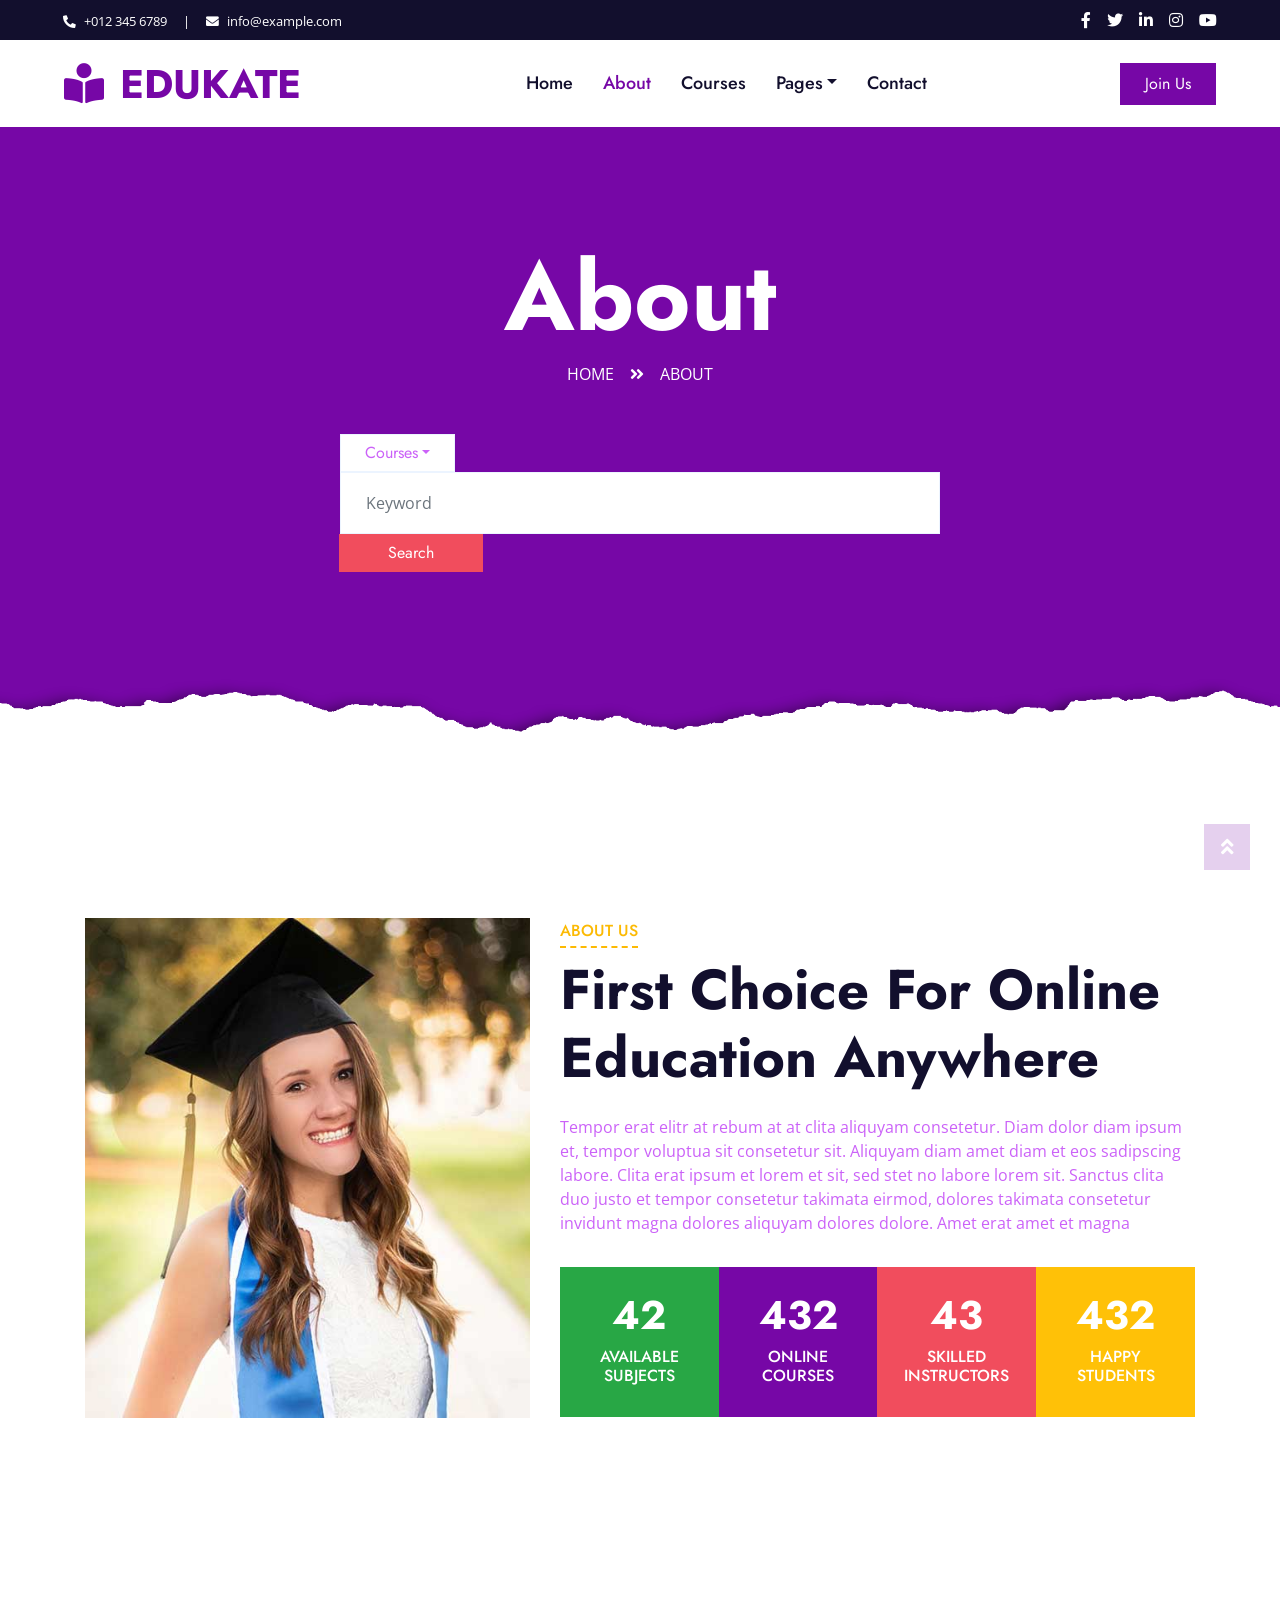
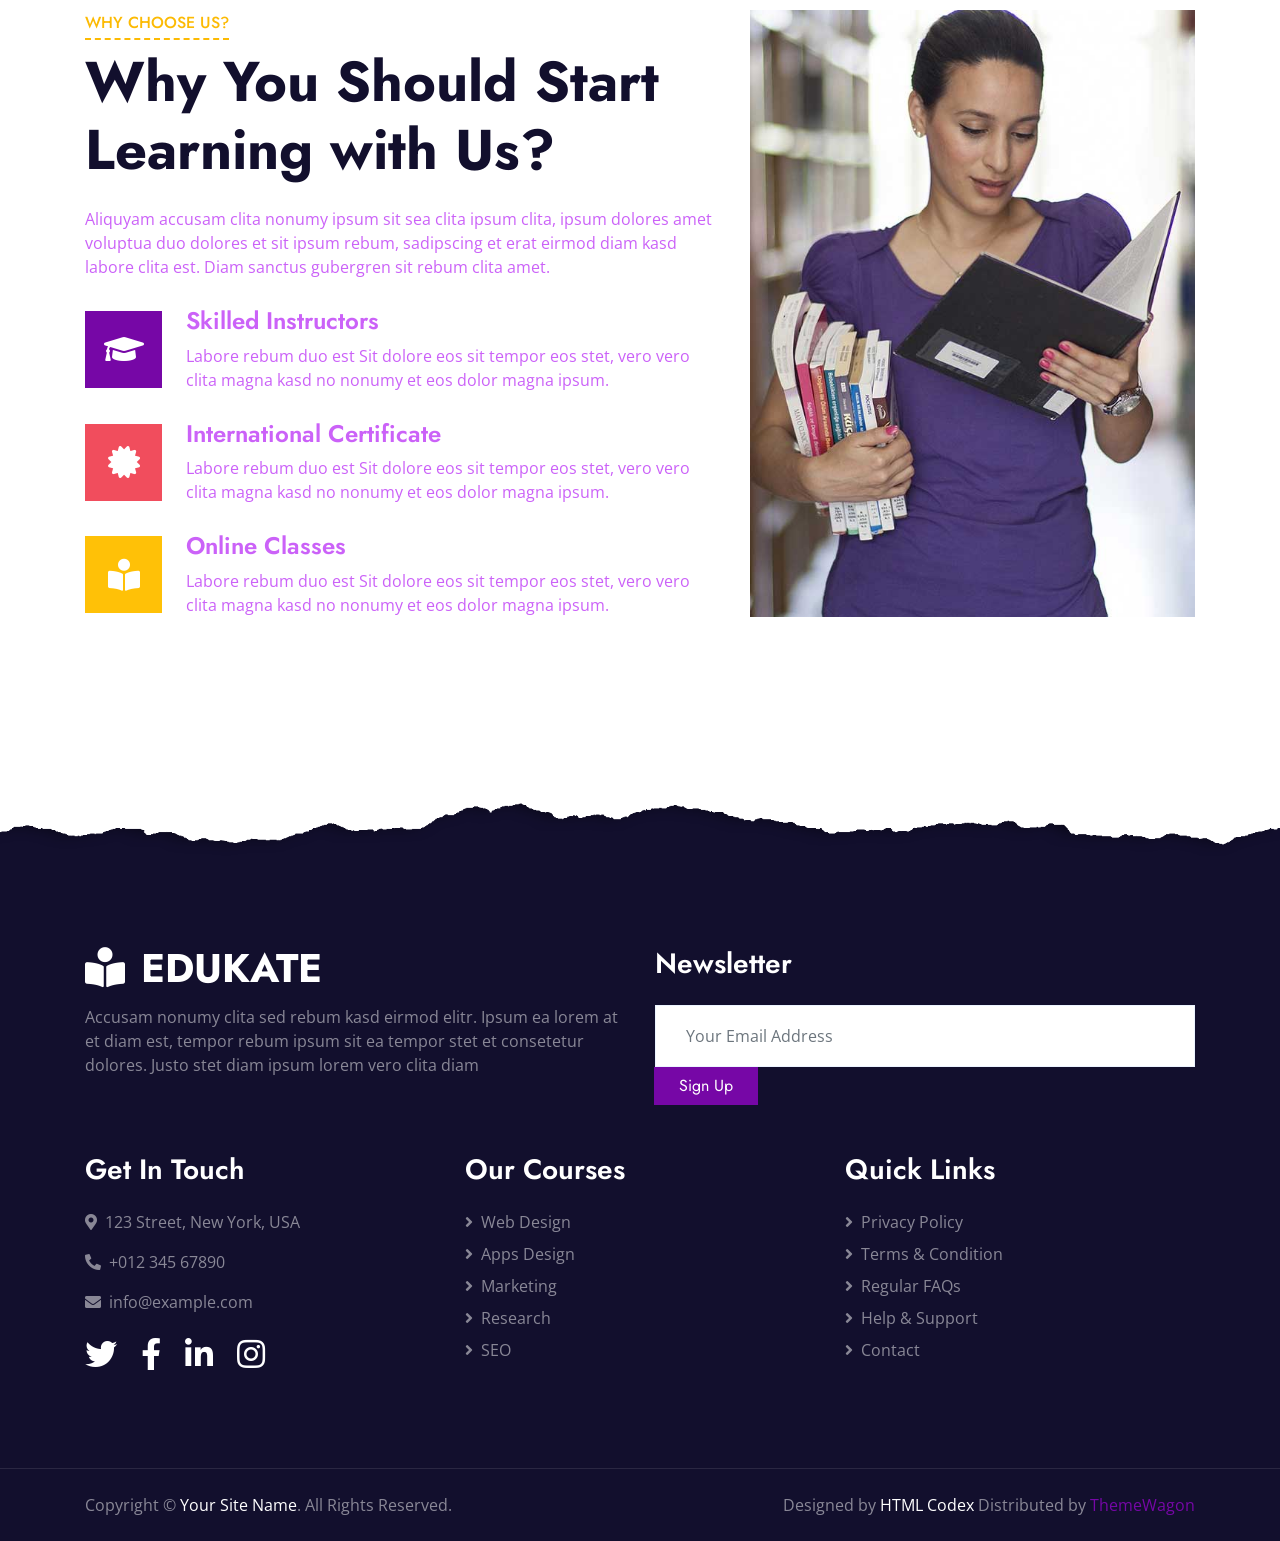
==== about.html @ 7c742d36 "Initial commit" ====
<!DOCTYPE html>
<html lang="en">

<head>
    <meta charset="utf-8">
    <title>Edukate - Online Education Website Template</title>
    <meta content="width=device-width, initial-scale=1.0" name="viewport">
    <meta content="Free HTML Templates" name="keywords">
    <meta content="Free HTML Templates" name="description">

    <!-- Favicon -->
    <link href="img/favicon.ico" rel="icon">

    <!-- Google Web Fonts -->
    <link rel="preconnect" href="https://fonts.gstatic.com">
    <link href="https://fonts.googleapis.com/css2?family=Jost:wght@500;600;700&family=Open+Sans:wght@400;600&display=swap" rel="stylesheet"> 

    <!-- Font Awesome -->
    <link href="https://cdnjs.cloudflare.com/ajax/libs/font-awesome/5.10.0/css/all.min.css" rel="stylesheet">

    <!-- Libraries Stylesheet -->
    <link href="lib/owlcarousel/assets/owl.carousel.min.css" rel="stylesheet">

    <!-- Customized Bootstrap Stylesheet -->
    <link href="css/style.css" rel="stylesheet">
</head>

<body>
    <!-- Topbar Start -->
    <div class="container-fluid bg-dark">
        <div class="row py-2 px-lg-5">
            <div class="col-lg-6 text-center text-lg-left mb-2 mb-lg-0">
                <div class="d-inline-flex align-items-center text-white">
                    <small><i class="fa fa-phone-alt mr-2"></i>+012 345 6789</small>
                    <small class="px-3">|</small>
                    <small><i class="fa fa-envelope mr-2"></i>info@example.com</small>
                </div>
            </div>
            <div class="col-lg-6 text-center text-lg-right">
                <div class="d-inline-flex align-items-center">
                    <a class="text-white px-2" href="">
                        <i class="fab fa-facebook-f"></i>
                    </a>
                    <a class="text-white px-2" href="">
                        <i class="fab fa-twitter"></i>
                    </a>
                    <a class="text-white px-2" href="">
                        <i class="fab fa-linkedin-in"></i>
                    </a>
                    <a class="text-white px-2" href="">
                        <i class="fab fa-instagram"></i>
                    </a>
                    <a class="text-white pl-2" href="">
                        <i class="fab fa-youtube"></i>
                    </a>
                </div>
            </div>
        </div>
    </div>
    <!-- Topbar End -->


    <!-- Navbar Start -->
    <div class="container-fluid p-0">
        <nav class="navbar navbar-expand-lg bg-white navbar-light py-3 py-lg-0 px-lg-5">
            <a href="index.html" class="navbar-brand ml-lg-3">
                <h1 class="m-0 text-uppercase text-primary"><i class="fa fa-book-reader mr-3"></i>Edukate</h1>
            </a>
            <button type="button" class="navbar-toggler" data-toggle="collapse" data-target="#navbarCollapse">
                <span class="navbar-toggler-icon"></span>
            </button>
            <div class="collapse navbar-collapse justify-content-between px-lg-3" id="navbarCollapse">
                <div class="navbar-nav mx-auto py-0">
                    <a href="index.html" class="nav-item nav-link">Home</a>
                    <a href="about.html" class="nav-item nav-link active">About</a>
                    <a href="course.html" class="nav-item nav-link">Courses</a>
                    <div class="nav-item dropdown">
                        <a href="#" class="nav-link dropdown-toggle" data-toggle="dropdown">Pages</a>
                        <div class="dropdown-menu m-0">
                            <a href="detail.html" class="dropdown-item">Course Detail</a>
                            <a href="feature.html" class="dropdown-item">Our Features</a>
                            <a href="team.html" class="dropdown-item">Instructors</a>
                            <a href="testimonial.html" class="dropdown-item">Testimonial</a>
                        </div>
                    </div>
                    <a href="contact.html" class="nav-item nav-link">Contact</a>
                </div>
                <a href="" class="btn btn-primary py-2 px-4 d-none d-lg-block">Join Us</a>
            </div>
        </nav>
    </div>
    <!-- Navbar End -->


    <!-- Header Start -->
    <div class="jumbotron jumbotron-fluid page-header position-relative overlay-bottom" style="margin-bottom: 90px;">
        <div class="container text-center py-5">
            <h1 class="text-white display-1">About</h1>
            <div class="d-inline-flex text-white mb-5">
                <p class="m-0 text-uppercase"><a class="text-white" href="">Home</a></p>
                <i class="fa fa-angle-double-right pt-1 px-3"></i>
                <p class="m-0 text-uppercase">About</p>
            </div>
            <div class="mx-auto mb-5" style="width: 100%; max-width: 600px;">
                <div class="input-group">
                    <div class="input-group-prepend">
                        <button class="btn btn-outline-light bg-white text-body px-4 dropdown-toggle" type="button" data-toggle="dropdown"
                            aria-haspopup="true" aria-expanded="false">Courses</button>
                        <div class="dropdown-menu">
                            <a class="dropdown-item" href="#">Courses 1</a>
                            <a class="dropdown-item" href="#">Courses 2</a>
                            <a class="dropdown-item" href="#">Courses 3</a>
                        </div>
                    </div>
                    <input type="text" class="form-control border-light" style="padding: 30px 25px;" placeholder="Keyword">
                    <div class="input-group-append">
                        <button class="btn btn-secondary px-4 px-lg-5">Search</button>
                    </div>
                </div>
            </div>
        </div>
    </div>
    <!-- Header End -->


    <!-- About Start -->
    <div class="container-fluid py-5">
        <div class="container py-5">
            <div class="row">
                <div class="col-lg-5 mb-5 mb-lg-0" style="min-height: 500px;">
                    <div class="position-relative h-100">
                        <img class="position-absolute w-100 h-100" src="img/about.jpg" style="object-fit: cover;">
                    </div>
                </div>
                <div class="col-lg-7">
                    <div class="section-title position-relative mb-4">
                        <h6 class="d-inline-block position-relative text-secondary text-uppercase pb-2">About Us</h6>
                        <h1 class="display-4">First Choice For Online Education Anywhere</h1>
                    </div>
                    <p>Tempor erat elitr at rebum at at clita aliquyam consetetur. Diam dolor diam ipsum et, tempor voluptua sit consetetur sit. Aliquyam diam amet diam et eos sadipscing labore. Clita erat ipsum et lorem et sit, sed stet no labore lorem sit. Sanctus clita duo justo et tempor consetetur takimata eirmod, dolores takimata consetetur invidunt magna dolores aliquyam dolores dolore. Amet erat amet et magna</p>
                    <div class="row pt-3 mx-0">
                        <div class="col-3 px-0">
                            <div class="bg-success text-center p-4">
                                <h1 class="text-white" data-toggle="counter-up">123</h1>
                                <h6 class="text-uppercase text-white">Available<span class="d-block">Subjects</span></h6>
                            </div>
                        </div>
                        <div class="col-3 px-0">
                            <div class="bg-primary text-center p-4">
                                <h1 class="text-white" data-toggle="counter-up">1234</h1>
                                <h6 class="text-uppercase text-white">Online<span class="d-block">Courses</span></h6>
                            </div>
                        </div>
                        <div class="col-3 px-0">
                            <div class="bg-secondary text-center p-4">
                                <h1 class="text-white" data-toggle="counter-up">123</h1>
                                <h6 class="text-uppercase text-white">Skilled<span class="d-block">Instructors</span></h6>
                            </div>
                        </div>
                        <div class="col-3 px-0">
                            <div class="bg-warning text-center p-4">
                                <h1 class="text-white" data-toggle="counter-up">1234</h1>
                                <h6 class="text-uppercase text-white">Happy<span class="d-block">Students</span></h6>
                            </div>
                        </div>
                    </div>
                </div>
            </div>
        </div>
    </div>
    <!-- About End -->


    <!-- Feature Start -->
    <div class="container-fluid py-5">
        <div class="container py-5">
            <div class="row">
                <div class="col-lg-7 mb-5 mb-lg-0">
                    <div class="section-title position-relative mb-4">
                        <h6 class="d-inline-block position-relative text-secondary text-uppercase pb-2">Why Choose Us?</h6>
                        <h1 class="display-4">Why You Should Start Learning with Us?</h1>
                    </div>
                    <p class="mb-4 pb-2">Aliquyam accusam clita nonumy ipsum sit sea clita ipsum clita, ipsum dolores amet voluptua duo dolores et sit ipsum rebum, sadipscing et erat eirmod diam kasd labore clita est. Diam sanctus gubergren sit rebum clita amet.</p>
                    <div class="d-flex mb-3">
                        <div class="btn-icon bg-primary mr-4">
                            <i class="fa fa-2x fa-graduation-cap text-white"></i>
                        </div>
                        <div class="mt-n1">
                            <h4>Skilled Instructors</h4>
                            <p>Labore rebum duo est Sit dolore eos sit tempor eos stet, vero vero clita magna kasd no nonumy et eos dolor magna ipsum.</p>
                        </div>
                    </div>
                    <div class="d-flex mb-3">
                        <div class="btn-icon bg-secondary mr-4">
                            <i class="fa fa-2x fa-certificate text-white"></i>
                        </div>
                        <div class="mt-n1">
                            <h4>International Certificate</h4>
                            <p>Labore rebum duo est Sit dolore eos sit tempor eos stet, vero vero clita magna kasd no nonumy et eos dolor magna ipsum.</p>
                        </div>
                    </div>
                    <div class="d-flex">
                        <div class="btn-icon bg-warning mr-4">
                            <i class="fa fa-2x fa-book-reader text-white"></i>
                        </div>
                        <div class="mt-n1">
                            <h4>Online Classes</h4>
                            <p class="m-0">Labore rebum duo est Sit dolore eos sit tempor eos stet, vero vero clita magna kasd no nonumy et eos dolor magna ipsum.</p>
                        </div>
                    </div>
                </div>
                <div class="col-lg-5" style="min-height: 500px;">
                    <div class="position-relative h-100">
                        <img class="position-absolute w-100 h-100" src="img/feature.jpg" style="object-fit: cover;">
                    </div>
                </div>
            </div>
        </div>
    </div>
    <!-- Feature Start -->


    <!-- Footer Start -->
    <div class="container-fluid position-relative overlay-top bg-dark text-white-50 py-5" style="margin-top: 90px;">
        <div class="container mt-5 pt-5">
            <div class="row">
                <div class="col-md-6 mb-5">
                    <a href="index.html" class="navbar-brand">
                        <h1 class="mt-n2 text-uppercase text-white"><i class="fa fa-book-reader mr-3"></i>Edukate</h1>
                    </a>
                    <p class="m-0">Accusam nonumy clita sed rebum kasd eirmod elitr. Ipsum ea lorem at et diam est, tempor rebum ipsum sit ea tempor stet et consetetur dolores. Justo stet diam ipsum lorem vero clita diam</p>
                </div>
                <div class="col-md-6 mb-5">
                    <h3 class="text-white mb-4">Newsletter</h3>
                    <div class="w-100">
                        <div class="input-group">
                            <input type="text" class="form-control border-light" style="padding: 30px;" placeholder="Your Email Address">
                            <div class="input-group-append">
                                <button class="btn btn-primary px-4">Sign Up</button>
                            </div>
                        </div>
                    </div>
                </div>
            </div>
            <div class="row">
                <div class="col-md-4 mb-5">
                    <h3 class="text-white mb-4">Get In Touch</h3>
                    <p><i class="fa fa-map-marker-alt mr-2"></i>123 Street, New York, USA</p>
                    <p><i class="fa fa-phone-alt mr-2"></i>+012 345 67890</p>
                    <p><i class="fa fa-envelope mr-2"></i>info@example.com</p>
                    <div class="d-flex justify-content-start mt-4">
                        <a class="text-white mr-4" href="#"><i class="fab fa-2x fa-twitter"></i></a>
                        <a class="text-white mr-4" href="#"><i class="fab fa-2x fa-facebook-f"></i></a>
                        <a class="text-white mr-4" href="#"><i class="fab fa-2x fa-linkedin-in"></i></a>
                        <a class="text-white" href="#"><i class="fab fa-2x fa-instagram"></i></a>
                    </div>
                </div>
                <div class="col-md-4 mb-5">
                    <h3 class="text-white mb-4">Our Courses</h3>
                    <div class="d-flex flex-column justify-content-start">
                        <a class="text-white-50 mb-2" href="#"><i class="fa fa-angle-right mr-2"></i>Web Design</a>
                        <a class="text-white-50 mb-2" href="#"><i class="fa fa-angle-right mr-2"></i>Apps Design</a>
                        <a class="text-white-50 mb-2" href="#"><i class="fa fa-angle-right mr-2"></i>Marketing</a>
                        <a class="text-white-50 mb-2" href="#"><i class="fa fa-angle-right mr-2"></i>Research</a>
                        <a class="text-white-50" href="#"><i class="fa fa-angle-right mr-2"></i>SEO</a>
                    </div>
                </div>
                <div class="col-md-4 mb-5">
                    <h3 class="text-white mb-4">Quick Links</h3>
                    <div class="d-flex flex-column justify-content-start">
                        <a class="text-white-50 mb-2" href="#"><i class="fa fa-angle-right mr-2"></i>Privacy Policy</a>
                        <a class="text-white-50 mb-2" href="#"><i class="fa fa-angle-right mr-2"></i>Terms & Condition</a>
                        <a class="text-white-50 mb-2" href="#"><i class="fa fa-angle-right mr-2"></i>Regular FAQs</a>
                        <a class="text-white-50 mb-2" href="#"><i class="fa fa-angle-right mr-2"></i>Help & Support</a>
                        <a class="text-white-50" href="#"><i class="fa fa-angle-right mr-2"></i>Contact</a>
                    </div>
                </div>
            </div>
        </div>
    </div>
    <div class="container-fluid bg-dark text-white-50 border-top py-4" style="border-color: rgba(256, 256, 256, .1) !important;">
        <div class="container">
            <div class="row">
                <div class="col-md-6 text-center text-md-left mb-3 mb-md-0">
                    <p class="m-0">Copyright &copy; <a class="text-white" href="#">Your Site Name</a>. All Rights Reserved.
                    </p>
                </div>
                <div class="col-md-6 text-center text-md-right">
                    <p class="m-0">Designed by <a class="text-white" href="https://htmlcodex.com">HTML Codex</a> Distributed by <a href="https://themewagon.com" target="_blank">ThemeWagon</a></a>
                    </p>
                </div>
            </div>
        </div>
    </div>
    <!-- Footer End -->


    <!-- Back to Top -->
    <a href="#" class="btn btn-lg btn-primary rounded-0 btn-lg-square back-to-top"><i class="fa fa-angle-double-up"></i></a>


    <!-- JavaScript Libraries -->
    <script src="https://code.jquery.com/jquery-3.4.1.min.js"></script>
    <script src="https://stackpath.bootstrapcdn.com/bootstrap/4.4.1/js/bootstrap.bundle.min.js"></script>
    <script src="lib/easing/easing.min.js"></script>
    <script src="lib/waypoints/waypoints.min.js"></script>
    <script src="lib/counterup/counterup.min.js"></script>
    <script src="lib/owlcarousel/owl.carousel.min.js"></script>

    <!-- Template Javascript -->
    <script src="js/main.js"></script>
</body>

</html>
---- css/style.css ----
/******* Bootstrap Theming ********/
/*!
 * Bootstrap v4.5.3 (https://getbootstrap.com/)
 * Copyright 2011-2020 The Bootstrap Authors
 * Copyright 2011-2020 Twitter, Inc.
 * Licensed under MIT (https://github.com/twbs/bootstrap/blob/main/LICENSE)
 */

:root {
  --blue: #007bff;
  --indigo: #6610f2;
  --purple: #6f42c1;
  --pink: #e83e8c;
  --red: #dc3545;
  --orange: #fd7e14;
  --yellow: #ffc107;
  --green: #28a745;
  --teal: #20c997;
  --cyan: #17a2b8;
  --white: #fff;
  --gray: #6c757d;
  --gray-dark: #343a40;
  --primary: #7607A6;
  --secondary: #F14D5D;
  --success: #28a745;
  --info: #17a2b8;
  --warning: #ffc107;
  --danger: #dc3545;
  --light: #ECF4FF;
  --dark: #120F2D;
  --breakpoint-xs: 0;
  --breakpoint-sm: 576px;
  --breakpoint-md: 768px;
  --breakpoint-lg: 992px;
  --breakpoint-xl: 1200px;
  --font-family-sans-serif: -apple-system, BlinkMacSystemFont, "Segoe UI", Roboto, "Helvetica Neue", Arial, "Noto Sans", sans-serif, "Apple Color Emoji", "Segoe UI Emoji", "Segoe UI Symbol", "Noto Color Emoji";
  --font-family-monospace: SFMono-Regular, Menlo, Monaco, Consolas, "Liberation Mono", "Courier New", monospace;
}

*,
*::before,
*::after {
  box-sizing: border-box;
}

html {
  font-family: sans-serif;
  line-height: 1.15;
  -webkit-text-size-adjust: 100%;
  -webkit-tap-highlight-color: rgba(0, 0, 0, 0);
}

article, aside, figcaption, figure, footer, header, hgroup, main, nav, section {
  display: block;
}

body {
  margin: 0;
  font-family: "Open Sans", sans-serif;
  font-size: 1rem;
  font-weight: 400;
  line-height: 1.5;
  color: #CB62F8;
  text-align: left;
  background-color: #FFFFFF;
}

[tabindex="-1"]:focus:not(:focus-visible) {
  outline: 0 !important;
}

hr {
  box-sizing: content-box;
  height: 0;
  overflow: visible;
}

h1, h2, h3, h4, h5, h6 {
  margin-top: 0;
  margin-bottom: 0.5rem;
}

p {
  margin-top: 0;
  margin-bottom: 1rem;
}

abbr[title],
abbr[data-original-title] {
  text-decoration: underline;
  text-decoration: underline dotted;
  cursor: help;
  border-bottom: 0;
  text-decoration-skip-ink: none;
}

address {
  margin-bottom: 1rem;
  font-style: normal;
  line-height: inherit;
}

ol,
ul,
dl {
  margin-top: 0;
  margin-bottom: 1rem;
}

ol ol,
ul ul,
ol ul,
ul ol {
  margin-bottom: 0;
}

dt {
  font-weight: 700;
}

dd {
  margin-bottom: .5rem;
  margin-left: 0;
}

blockquote {
  margin: 0 0 1rem;
}

b,
strong {
  font-weight: bolder;
}

small {
  font-size: 80%;
}

sub,
sup {
  position: relative;
  font-size: 75%;
  line-height: 0;
  vertical-align: baseline;
}

sub {
  bottom: -.25em;
}

sup {
  top: -.5em;
}

a {
  color: #7607A6;
  text-decoration: none;
  background-color: transparent;
}

a:hover {
  color: #1154b6;
  text-decoration: underline;
}

a:not([href]):not([class]) {
  color: inherit;
  text-decoration: none;
}

a:not([href]):not([class]):hover {
  color: inherit;
  text-decoration: none;
}

pre,
code,
kbd,
samp {
  font-family: SFMono-Regular, Menlo, Monaco, Consolas, "Liberation Mono", "Courier New", monospace;
  font-size: 1em;
}

pre {
  margin-top: 0;
  margin-bottom: 1rem;
  overflow: auto;
  -ms-overflow-style: scrollbar;
}

figure {
  margin: 0 0 1rem;
}

img {
  vertical-align: middle;
  border-style: none;
}

svg {
  overflow: hidden;
  vertical-align: middle;
}

table {
  border-collapse: collapse;
}

caption {
  padding-top: 0.75rem;
  padding-bottom: 0.75rem;
  color: #6c757d;
  text-align: left;
  caption-side: bottom;
}

th {
  text-align: inherit;
  text-align: -webkit-match-parent;
}

label {
  display: inline-block;
  margin-bottom: 0.5rem;
}

button {
  border-radius: 0;
}

button:focus {
  outline: 1px dotted;
  outline: 5px auto -webkit-focus-ring-color;
}

input,
button,
select,
optgroup,
textarea {
  margin: 0;
  font-family: inherit;
  font-size: inherit;
  line-height: inherit;
}

button,
input {
  overflow: visible;
}

button,
select {
  text-transform: none;
}

[role="button"] {
  cursor: pointer;
}

select {
  word-wrap: normal;
}

button,
[type="button"],
[type="reset"],
[type="submit"] {
  -webkit-appearance: button;
}

button:not(:disabled),
[type="button"]:not(:disabled),
[type="reset"]:not(:disabled),
[type="submit"]:not(:disabled) {
  cursor: pointer;
}

button::-moz-focus-inner,
[type="button"]::-moz-focus-inner,
[type="reset"]::-moz-focus-inner,
[type="submit"]::-moz-focus-inner {
  padding: 0;
  border-style: none;
}

input[type="radio"],
input[type="checkbox"] {
  box-sizing: border-box;
  padding: 0;
}

textarea {
  overflow: auto;
  resize: vertical;
}

fieldset {
  min-width: 0;
  padding: 0;
  margin: 0;
  border: 0;
}

legend {
  display: block;
  width: 100%;
  max-width: 100%;
  padding: 0;
  margin-bottom: .5rem;
  font-size: 1.5rem;
  line-height: inherit;
  color: inherit;
  white-space: normal;
}

@media (max-width: 1200px) {
  legend {
    font-size: calc(1.275rem + 0.3vw) ;
  }
}

progress {
  vertical-align: baseline;
}

[type="number"]::-webkit-inner-spin-button,
[type="number"]::-webkit-outer-spin-button {
  height: auto;
}

[type="search"] {
  outline-offset: -2px;
  -webkit-appearance: none;
}

[type="search"]::-webkit-search-decoration {
  -webkit-appearance: none;
}

::-webkit-file-upload-button {
  font: inherit;
  -webkit-appearance: button;
}

output {
  display: inline-block;
}

summary {
  display: list-item;
  cursor: pointer;
}

template {
  display: none;
}

[hidden] {
  display: none !important;
}

h1, h2, h3, h4, h5, h6,
.h1, .h2, .h3, .h4, .h5, .h6 {
  margin-bottom: 0.5rem;
  font-family: "Jost", sans-serif;
  font-weight: 500;
  line-height: 1.2;
  color: #120F2D;
}

h1, .h1 {
  font-size: 2.5rem;
}

@media (max-width: 1200px) {
  h1, .h1 {
    font-size: calc(1.375rem + 1.5vw) ;
  }
}

h2, .h2 {
  font-size: 2rem;
}

@media (max-width: 1200px) {
  h2, .h2 {
    font-size: calc(1.325rem + 0.9vw) ;
  }
}

h3, .h3 {
  font-size: 1.75rem;
}

@media (max-width: 1200px) {
  h3, .h3 {
    font-size: calc(1.3rem + 0.6vw) ;
  }
}

h4, .h4 {
  font-size: 1.5rem;
  color: #CB62F8;
}

@media (max-width: 1200px) {
  h4, .h4 {
    font-size: calc(1.275rem + 0.3vw) ;
  }
}

h5, .h5 {
  font-size: 1.25rem;
}

h6, .h6 {
  font-size: 1rem;
}

.lead {
  font-size: 1.25rem;
  font-weight: 300;
}

.display-1 {
  font-size: 6rem;
  font-weight: 300;
  line-height: 1.2;
}

@media (max-width: 1200px) {
  .display-1 {
    font-size: calc(1.725rem + 5.7vw) ;
  }
}

.display-2 {
  font-size: 5.5rem;
  font-weight: 300;
  line-height: 1.2;
}

@media (max-width: 1200px) {
  .display-2 {
    font-size: calc(1.675rem + 5.1vw) ;
  }
}

.display-3 {
  font-size: 4.5rem;
  font-weight: 300;
  line-height: 1.2;
}

@media (max-width: 1200px) {
  .display-3 {
    font-size: calc(1.575rem + 3.9vw) ;
  }
}

.display-4 {
  font-size: 3.5rem;
  font-weight: 300;
  line-height: 1.2;
}

@media (max-width: 1200px) {
  .display-4 {
    font-size: calc(1.475rem + 2.7vw) ;
  }
}

hr {
  margin-top: 1rem;
  margin-bottom: 1rem;
  border: 0;
  border-top: 1px solid rgba(0, 0, 0, 0.1);
}

small,
.small {
  font-size: 80%;
  font-weight: 400;
}

mark,
.mark {
  padding: 0.2em;
  background-color: #fcf8e3;
}

.list-unstyled {
  padding-left: 0;
  list-style: none;
}

.list-inline {
  padding-left: 0;
  list-style: none;
}

.list-inline-item {
  display: inline-block;
}

.list-inline-item:not(:last-child) {
  margin-right: 0.5rem;
}

.initialism {
  font-size: 90%;
  text-transform: uppercase;
}

.blockquote {
  margin-bottom: 1rem;
  font-size: 1.25rem;
}

.blockquote-footer {
  display: block;
  font-size: 80%;
  color: #6c757d;
}

.blockquote-footer::before {
  content: "\2014\00A0";
}

.img-fluid {
  max-width: 100%;
  height: auto;
}

.img-thumbnail {
  padding: 0.25rem;
  background-color: #FFFFFF;
  border: 1px solid #dee2e6;
  border-radius: false;
  max-width: 100%;
  height: auto;
}

.figure {
  display: inline-block;
}

.figure-img {
  margin-bottom: 0.5rem;
  line-height: 1;
}

.figure-caption {
  font-size: 90%;
  color: #6c757d;
}

code {
  font-size: 87.5%;
  color: #e83e8c;
  word-wrap: break-word;
}

a > code {
  color: inherit;
}

kbd {
  padding: 0.2rem 0.4rem;
  font-size: 87.5%;
  color: #fff;
  background-color: #212529;
  border-radius: 0.2rem;
}

kbd kbd {
  padding: 0;
  font-size: 100%;
  font-weight: 700;
}

pre {
  display: block;
  font-size: 87.5%;
  color: #212529;
}

pre code {
  font-size: inherit;
  color: inherit;
  word-break: normal;
}

.pre-scrollable {
  max-height: 340px;
  overflow-y: scroll;
}

.container,
.container-fluid,
.container-sm,
.container-md,
.container-lg,
.container-xl {
  width: 100%;
  padding-right: 15px;
  padding-left: 15px;
  margin-right: auto;
  margin-left: auto;
}

@media (min-width: 576px) {
  .container, .container-sm {
    max-width: 540px;
  }
}

@media (min-width: 768px) {
  .container, .container-sm, .container-md {
    max-width: 720px;
  }
}

@media (min-width: 992px) {
  .container, .container-sm, .container-md, .container-lg {
    max-width: 960px;
  }
}

@media (min-width: 1200px) {
  .container, .container-sm, .container-md, .container-lg, .container-xl {
    max-width: 1140px;
  }
}

.row {
  display: flex;
  flex-wrap: wrap;
  margin-right: -15px;
  margin-left: -15px;
}

.no-gutters {
  margin-right: 0;
  margin-left: 0;
}

.no-gutters > .col,
.no-gutters > [class*="col-"] {
  padding-right: 0;
  padding-left: 0;
}

.col-1, .col-2, .col-3, .col-4, .col-5, .col-6, .col-7, .col-8, .col-9, .col-10, .col-11, .col-12, .col,
.col-auto, .col-sm-1, .col-sm-2, .col-sm-3, .col-sm-4, .col-sm-5, .col-sm-6, .col-sm-7, .col-sm-8, .col-sm-9, .col-sm-10, .col-sm-11, .col-sm-12, .col-sm,
.col-sm-auto, .col-md-1, .col-md-2, .col-md-3, .col-md-4, .col-md-5, .col-md-6, .col-md-7, .col-md-8, .col-md-9, .col-md-10, .col-md-11, .col-md-12, .col-md,
.col-md-auto, .col-lg-1, .col-lg-2, .col-lg-3, .col-lg-4, .col-lg-5, .col-lg-6, .col-lg-7, .col-lg-8, .col-lg-9, .col-lg-10, .col-lg-11, .col-lg-12, .col-lg,
.col-lg-auto, .col-xl-1, .col-xl-2, .col-xl-3, .col-xl-4, .col-xl-5, .col-xl-6, .col-xl-7, .col-xl-8, .col-xl-9, .col-xl-10, .col-xl-11, .col-xl-12, .col-xl,
.col-xl-auto {
  position: relative;
  width: 100%;
  padding-right: 15px;
  padding-left: 15px;
}

.col {
  flex-basis: 0;
  flex-grow: 1;
  max-width: 100%;
}

.row-cols-1 > * {
  flex: 0 0 100%;
  max-width: 100%;
}

.row-cols-2 > * {
  flex: 0 0 50%;
  max-width: 50%;
}

.row-cols-3 > * {
  flex: 0 0 33.33333%;
  max-width: 33.33333%;
}

.row-cols-4 > * {
  flex: 0 0 25%;
  max-width: 25%;
}

.row-cols-5 > * {
  flex: 0 0 20%;
  max-width: 20%;
}

.row-cols-6 > * {
  flex: 0 0 16.66667%;
  max-width: 16.66667%;
}

.col-auto {
  flex: 0 0 auto;
  width: auto;
  max-width: 100%;
}

.col-1 {
  flex: 0 0 8.33333%;
  max-width: 8.33333%;
}

.col-2 {
  flex: 0 0 16.66667%;
  max-width: 16.66667%;
}

.col-3 {
  flex: 0 0 25%;
  max-width: 25%;
}

.col-4 {
  flex: 0 0 33.33333%;
  max-width: 33.33333%;
}

.col-5 {
  flex: 0 0 41.66667%;
  max-width: 41.66667%;
}

.col-6 {
  flex: 0 0 50%;
  max-width: 50%;
}

.col-7 {
  flex: 0 0 58.33333%;
  max-width: 58.33333%;
}

.col-8 {
  flex: 0 0 66.66667%;
  max-width: 66.66667%;
}

.col-9 {
  flex: 0 0 75%;
  max-width: 75%;
}

.col-10 {
  flex: 0 0 83.33333%;
  max-width: 83.33333%;
}

.col-11 {
  flex: 0 0 91.66667%;
  max-width: 91.66667%;
}

.col-12 {
  flex: 0 0 100%;
  max-width: 100%;
}

.order-first {
  order: -1;
}

.order-last {
  order: 13;
}

.order-0 {
  order: 0;
}

.order-1 {
  order: 1;
}

.order-2 {
  order: 2;
}

.order-3 {
  order: 3;
}

.order-4 {
  order: 4;
}

.order-5 {
  order: 5;
}

.order-6 {
  order: 6;
}

.order-7 {
  order: 7;
}

.order-8 {
  order: 8;
}

.order-9 {
  order: 9;
}

.order-10 {
  order: 10;
}

.order-11 {
  order: 11;
}

.order-12 {
  order: 12;
}

.offset-1 {
  margin-left: 8.33333%;
}

.offset-2 {
  margin-left: 16.66667%;
}

.offset-3 {
  margin-left: 25%;
}

.offset-4 {
  margin-left: 33.33333%;
}

.offset-5 {
  margin-left: 41.66667%;
}

.offset-6 {
  margin-left: 50%;
}

.offset-7 {
  margin-left: 58.33333%;
}

.offset-8 {
  margin-left: 66.66667%;
}

.offset-9 {
  margin-left: 75%;
}

.offset-10 {
  margin-left: 83.33333%;
}

.offset-11 {
  margin-left: 91.66667%;
}

@media (min-width: 576px) {
  .col-sm {
    flex-basis: 0;
    flex-grow: 1;
    max-width: 100%;
  }
  .row-cols-sm-1 > * {
    flex: 0 0 100%;
    max-width: 100%;
  }
  .row-cols-sm-2 > * {
    flex: 0 0 50%;
    max-width: 50%;
  }
  .row-cols-sm-3 > * {
    flex: 0 0 33.33333%;
    max-width: 33.33333%;
  }
  .row-cols-sm-4 > * {
    flex: 0 0 25%;
    max-width: 25%;
  }
  .row-cols-sm-5 > * {
    flex: 0 0 20%;
    max-width: 20%;
  }
  .row-cols-sm-6 > * {
    flex: 0 0 16.66667%;
    max-width: 16.66667%;
  }
  .col-sm-auto {
    flex: 0 0 auto;
    width: auto;
    max-width: 100%;
  }
  .col-sm-1 {
    flex: 0 0 8.33333%;
    max-width: 8.33333%;
  }
  .col-sm-2 {
    flex: 0 0 16.66667%;
    max-width: 16.66667%;
  }
  .col-sm-3 {
    flex: 0 0 25%;
    max-width: 25%;
  }
  .col-sm-4 {
    flex: 0 0 33.33333%;
    max-width: 33.33333%;
  }
  .col-sm-5 {
    flex: 0 0 41.66667%;
    max-width: 41.66667%;
  }
  .col-sm-6 {
    flex: 0 0 50%;
    max-width: 50%;
  }
  .col-sm-7 {
    flex: 0 0 58.33333%;
    max-width: 58.33333%;
  }
  .col-sm-8 {
    flex: 0 0 66.66667%;
    max-width: 66.66667%;
  }
  .col-sm-9 {
    flex: 0 0 75%;
    max-width: 75%;
  }
  .col-sm-10 {
    flex: 0 0 83.33333%;
    max-width: 83.33333%;
  }
  .col-sm-11 {
    flex: 0 0 91.66667%;
    max-width: 91.66667%;
  }
  .col-sm-12 {
    flex: 0 0 100%;
    max-width: 100%;
  }
  .order-sm-first {
    order: -1;
  }
  .order-sm-last {
    order: 13;
  }
  .order-sm-0 {
    order: 0;
  }
  .order-sm-1 {
    order: 1;
  }
  .order-sm-2 {
    order: 2;
  }
  .order-sm-3 {
    order: 3;
  }
  .order-sm-4 {
    order: 4;
  }
  .order-sm-5 {
    order: 5;
  }
  .order-sm-6 {
    order: 6;
  }
  .order-sm-7 {
    order: 7;
  }
  .order-sm-8 {
    order: 8;
  }
  .order-sm-9 {
    order: 9;
  }
  .order-sm-10 {
    order: 10;
  }
  .order-sm-11 {
    order: 11;
  }
  .order-sm-12 {
    order: 12;
  }
  .offset-sm-0 {
    margin-left: 0;
  }
  .offset-sm-1 {
    margin-left: 8.33333%;
  }
  .offset-sm-2 {
    margin-left: 16.66667%;
  }
  .offset-sm-3 {
    margin-left: 25%;
  }
  .offset-sm-4 {
    margin-left: 33.33333%;
  }
  .offset-sm-5 {
    margin-left: 41.66667%;
  }
  .offset-sm-6 {
    margin-left: 50%;
  }
  .offset-sm-7 {
    margin-left: 58.33333%;
  }
  .offset-sm-8 {
    margin-left: 66.66667%;
  }
  .offset-sm-9 {
    margin-left: 75%;
  }
  .offset-sm-10 {
    margin-left: 83.33333%;
  }
  .offset-sm-11 {
    margin-left: 91.66667%;
  }
}

@media (min-width: 768px) {
  .col-md {
    flex-basis: 0;
    flex-grow: 1;
    max-width: 100%;
  }
  .row-cols-md-1 > * {
    flex: 0 0 100%;
    max-width: 100%;
  }
  .row-cols-md-2 > * {
    flex: 0 0 50%;
    max-width: 50%;
  }
  .row-cols-md-3 > * {
    flex: 0 0 33.33333%;
    max-width: 33.33333%;
  }
  .row-cols-md-4 > * {
    flex: 0 0 25%;
    max-width: 25%;
  }
  .row-cols-md-5 > * {
    flex: 0 0 20%;
    max-width: 20%;
  }
  .row-cols-md-6 > * {
    flex: 0 0 16.66667%;
    max-width: 16.66667%;
  }
  .col-md-auto {
    flex: 0 0 auto;
    width: auto;
    max-width: 100%;
  }
  .col-md-1 {
    flex: 0 0 8.33333%;
    max-width: 8.33333%;
  }
  .col-md-2 {
    flex: 0 0 16.66667%;
    max-width: 16.66667%;
  }
  .col-md-3 {
    flex: 0 0 25%;
    max-width: 25%;
  }
  .col-md-4 {
    flex: 0 0 33.33333%;
    max-width: 33.33333%;
  }
  .col-md-5 {
    flex: 0 0 41.66667%;
    max-width: 41.66667%;
  }
  .col-md-6 {
    flex: 0 0 50%;
    max-width: 50%;
  }
  .col-md-7 {
    flex: 0 0 58.33333%;
    max-width: 58.33333%;
  }
  .col-md-8 {
    flex: 0 0 66.66667%;
    max-width: 66.66667%;
  }
  .col-md-9 {
    flex: 0 0 75%;
    max-width: 75%;
  }
  .col-md-10 {
    flex: 0 0 83.33333%;
    max-width: 83.33333%;
  }
  .col-md-11 {
    flex: 0 0 91.66667%;
    max-width: 91.66667%;
  }
  .col-md-12 {
    flex: 0 0 100%;
    max-width: 100%;
  }
  .order-md-first {
    order: -1;
  }
  .order-md-last {
    order: 13;
  }
  .order-md-0 {
    order: 0;
  }
  .order-md-1 {
    order: 1;
  }
  .order-md-2 {
    order: 2;
  }
  .order-md-3 {
    order: 3;
  }
  .order-md-4 {
    order: 4;
  }
  .order-md-5 {
    order: 5;
  }
  .order-md-6 {
    order: 6;
  }
  .order-md-7 {
    order: 7;
  }
  .order-md-8 {
    order: 8;
  }
  .order-md-9 {
    order: 9;
  }
  .order-md-10 {
    order: 10;
  }
  .order-md-11 {
    order: 11;
  }
  .order-md-12 {
    order: 12;
  }
  .offset-md-0 {
    margin-left: 0;
  }
  .offset-md-1 {
    margin-left: 8.33333%;
  }
  .offset-md-2 {
    margin-left: 16.66667%;
  }
  .offset-md-3 {
    margin-left: 25%;
  }
  .offset-md-4 {
    margin-left: 33.33333%;
  }
  .offset-md-5 {
    margin-left: 41.66667%;
  }
  .offset-md-6 {
    margin-left: 50%;
  }
  .offset-md-7 {
    margin-left: 58.33333%;
  }
  .offset-md-8 {
    margin-left: 66.66667%;
  }
  .offset-md-9 {
    margin-left: 75%;
  }
  .offset-md-10 {
    margin-left: 83.33333%;
  }
  .offset-md-11 {
    margin-left: 91.66667%;
  }
}

@media (min-width: 992px) {
  .col-lg {
    flex-basis: 0;
    flex-grow: 1;
    max-width: 100%;
  }
  .row-cols-lg-1 > * {
    flex: 0 0 100%;
    max-width: 100%;
  }
  .row-cols-lg-2 > * {
    flex: 0 0 50%;
    max-width: 50%;
  }
  .row-cols-lg-3 > * {
    flex: 0 0 33.33333%;
    max-width: 33.33333%;
  }
  .row-cols-lg-4 > * {
    flex: 0 0 25%;
    max-width: 25%;
  }
  .row-cols-lg-5 > * {
    flex: 0 0 20%;
    max-width: 20%;
  }
  .row-cols-lg-6 > * {
    flex: 0 0 16.66667%;
    max-width: 16.66667%;
  }
  .col-lg-auto {
    flex: 0 0 auto;
    width: auto;
    max-width: 100%;
  }
  .col-lg-1 {
    flex: 0 0 8.33333%;
    max-width: 8.33333%;
  }
  .col-lg-2 {
    flex: 0 0 16.66667%;
    max-width: 16.66667%;
  }
  .col-lg-3 {
    flex: 0 0 25%;
    max-width: 25%;
  }
  .col-lg-4 {
    flex: 0 0 33.33333%;
    max-width: 33.33333%;
  }
  .col-lg-5 {
    flex: 0 0 41.66667%;
    max-width: 41.66667%;
  }
  .col-lg-6 {
    flex: 0 0 50%;
    max-width: 50%;
  }
  .col-lg-7 {
    flex: 0 0 58.33333%;
    max-width: 58.33333%;
  }
  .col-lg-8 {
    flex: 0 0 66.66667%;
    max-width: 66.66667%;
  }
  .col-lg-9 {
    flex: 0 0 75%;
    max-width: 75%;
  }
  .col-lg-10 {
    flex: 0 0 83.33333%;
    max-width: 83.33333%;
  }
  .col-lg-11 {
    flex: 0 0 91.66667%;
    max-width: 91.66667%;
  }
  .col-lg-12 {
    flex: 0 0 100%;
    max-width: 100%;
  }
  .order-lg-first {
    order: -1;
  }
  .order-lg-last {
    order: 13;
  }
  .order-lg-0 {
    order: 0;
  }
  .order-lg-1 {
    order: 1;
  }
  .order-lg-2 {
    order: 2;
  }
  .order-lg-3 {
    order: 3;
  }
  .order-lg-4 {
    order: 4;
  }
  .order-lg-5 {
    order: 5;
  }
  .order-lg-6 {
    order: 6;
  }
  .order-lg-7 {
    order: 7;
  }
  .order-lg-8 {
    order: 8;
  }
  .order-lg-9 {
    order: 9;
  }
  .order-lg-10 {
    order: 10;
  }
  .order-lg-11 {
    order: 11;
  }
  .order-lg-12 {
    order: 12;
  }
  .offset-lg-0 {
    margin-left: 0;
  }
  .offset-lg-1 {
    margin-left: 8.33333%;
  }
  .offset-lg-2 {
    margin-left: 16.66667%;
  }
  .offset-lg-3 {
    margin-left: 25%;
  }
  .offset-lg-4 {
    margin-left: 33.33333%;
  }
  .offset-lg-5 {
    margin-left: 41.66667%;
  }
  .offset-lg-6 {
    margin-left: 50%;
  }
  .offset-lg-7 {
    margin-left: 58.33333%;
  }
  .offset-lg-8 {
    margin-left: 66.66667%;
  }
  .offset-lg-9 {
    margin-left: 75%;
  }
  .offset-lg-10 {
    margin-left: 83.33333%;
  }
  .offset-lg-11 {
    margin-left: 91.66667%;
  }
}

@media (min-width: 1200px) {
  .col-xl {
    flex-basis: 0;
    flex-grow: 1;
    max-width: 100%;
  }
  .row-cols-xl-1 > * {
    flex: 0 0 100%;
    max-width: 100%;
  }
  .row-cols-xl-2 > * {
    flex: 0 0 50%;
    max-width: 50%;
  }
  .row-cols-xl-3 > * {
    flex: 0 0 33.33333%;
    max-width: 33.33333%;
  }
  .row-cols-xl-4 > * {
    flex: 0 0 25%;
    max-width: 25%;
  }
  .row-cols-xl-5 > * {
    flex: 0 0 20%;
    max-width: 20%;
  }
  .row-cols-xl-6 > * {
    flex: 0 0 16.66667%;
    max-width: 16.66667%;
  }
  .col-xl-auto {
    flex: 0 0 auto;
    width: auto;
    max-width: 100%;
  }
  .col-xl-1 {
    flex: 0 0 8.33333%;
    max-width: 8.33333%;
  }
  .col-xl-2 {
    flex: 0 0 16.66667%;
    max-width: 16.66667%;
  }
  .col-xl-3 {
    flex: 0 0 25%;
    max-width: 25%;
  }
  .col-xl-4 {
    flex: 0 0 33.33333%;
    max-width: 33.33333%;
  }
  .col-xl-5 {
    flex: 0 0 41.66667%;
    max-width: 41.66667%;
  }
  .col-xl-6 {
    flex: 0 0 50%;
    max-width: 50%;
  }
  .col-xl-7 {
    flex: 0 0 58.33333%;
    max-width: 58.33333%;
  }
  .col-xl-8 {
    flex: 0 0 66.66667%;
    max-width: 66.66667%;
  }
  .col-xl-9 {
    flex: 0 0 75%;
    max-width: 75%;
  }
  .col-xl-10 {
    flex: 0 0 83.33333%;
    max-width: 83.33333%;
  }
  .col-xl-11 {
    flex: 0 0 91.66667%;
    max-width: 91.66667%;
  }
  .col-xl-12 {
    flex: 0 0 100%;
    max-width: 100%;
  }
  .order-xl-first {
    order: -1;
  }
  .order-xl-last {
    order: 13;
  }
  .order-xl-0 {
    order: 0;
  }
  .order-xl-1 {
    order: 1;
  }
  .order-xl-2 {
    order: 2;
  }
  .order-xl-3 {
    order: 3;
  }
  .order-xl-4 {
    order: 4;
  }
  .order-xl-5 {
    order: 5;
  }
  .order-xl-6 {
    order: 6;
  }
  .order-xl-7 {
    order: 7;
  }
  .order-xl-8 {
    order: 8;
  }
  .order-xl-9 {
    order: 9;
  }
  .order-xl-10 {
    order: 10;
  }
  .order-xl-11 {
    order: 11;
  }
  .order-xl-12 {
    order: 12;
  }
  .offset-xl-0 {
    margin-left: 0;
  }
  .offset-xl-1 {
    margin-left: 8.33333%;
  }
  .offset-xl-2 {
    margin-left: 16.66667%;
  }
  .offset-xl-3 {
    margin-left: 25%;
  }
  .offset-xl-4 {
    margin-left: 33.33333%;
  }
  .offset-xl-5 {
    margin-left: 41.66667%;
  }
  .offset-xl-6 {
    margin-left: 50%;
  }
  .offset-xl-7 {
    margin-left: 58.33333%;
  }
  .offset-xl-8 {
    margin-left: 66.66667%;
  }
  .offset-xl-9 {
    margin-left: 75%;
  }
  .offset-xl-10 {
    margin-left: 83.33333%;
  }
  .offset-xl-11 {
    margin-left: 91.66667%;
  }
}

.table {
  width: 100%;
  margin-bottom: 1rem;
  color: #CB62F8;
}

.table th,
.table td {
  padding: 0.75rem;
  vertical-align: top;
  border-top: 1px solid #dee2e6;
}

.table thead th {
  vertical-align: bottom;
  border-bottom: 2px solid #dee2e6;
}

.table tbody + tbody {
  border-top: 2px solid #dee2e6;
}

.table-sm th,
.table-sm td {
  padding: 0.3rem;
}

.table-bordered {
  border: 1px solid #dee2e6;
}

.table-bordered th,
.table-bordered td {
  border: 1px solid #dee2e6;
}

.table-bordered thead th,
.table-bordered thead td {
  border-bottom-width: 2px;
}

.table-borderless th,
.table-borderless td,
.table-borderless thead th,
.table-borderless tbody + tbody {
  border: 0;
}

.table-striped tbody tr:nth-of-type(odd) {
  background-color: rgba(0, 0, 0, 0.05);
}

.table-hover tbody tr:hover {
  color: #CB62F8;
  background-color: rgba(0, 0, 0, 0.075);
}

.table-primary,
.table-primary > th,
.table-primary > td {
  background-color: #c3d9f9;
}

.table-primary th,
.table-primary td,
.table-primary thead th,
.table-primary tbody + tbody {
  border-color: #8fb9f5;
}

.table-hover .table-primary:hover {
  background-color: #accaf7;
}

.table-hover .table-primary:hover > td,
.table-hover .table-primary:hover > th {
  background-color: #accaf7;
}

.table-secondary,
.table-secondary > th,
.table-secondary > td {
  background-color: #fbcdd2;
}

.table-secondary th,
.table-secondary td,
.table-secondary thead th,
.table-secondary tbody + tbody {
  border-color: #f8a2ab;
}

.table-hover .table-secondary:hover {
  background-color: #f9b5bd;
}

.table-hover .table-secondary:hover > td,
.table-hover .table-secondary:hover > th {
  background-color: #f9b5bd;
}

.table-success,
.table-success > th,
.table-success > td {
  background-color: #c3e6cb;
}

.table-success th,
.table-success td,
.table-success thead th,
.table-success tbody + tbody {
  border-color: #8fd19e;
}

.table-hover .table-success:hover {
  background-color: #b1dfbb;
}

.table-hover .table-success:hover > td,
.table-hover .table-success:hover > th {
  background-color: #b1dfbb;
}

.table-info,
.table-info > th,
.table-info > td {
  background-color: #bee5eb;
}

.table-info th,
.table-info td,
.table-info thead th,
.table-info tbody + tbody {
  border-color: #86cfda;
}

.table-hover .table-info:hover {
  background-color: #abdde5;
}

.table-hover .table-info:hover > td,
.table-hover .table-info:hover > th {
  background-color: #abdde5;
}

.table-warning,
.table-warning > th,
.table-warning > td {
  background-color: #ffeeba;
}

.table-warning th,
.table-warning td,
.table-warning thead th,
.table-warning tbody + tbody {
  border-color: #ffdf7e;
}

.table-hover .table-warning:hover {
  background-color: #ffe8a1;
}

.table-hover .table-warning:hover > td,
.table-hover .table-warning:hover > th {
  background-color: #ffe8a1;
}

.table-danger,
.table-danger > th,
.table-danger > td {
  background-color: #f5c6cb;
}

.table-danger th,
.table-danger td,
.table-danger thead th,
.table-danger tbody + tbody {
  border-color: #ed969e;
}

.table-hover .table-danger:hover {
  background-color: #f1b0b7;
}

.table-hover .table-danger:hover > td,
.table-hover .table-danger:hover > th {
  background-color: #f1b0b7;
}

.table-light,
.table-light > th,
.table-light > td {
  background-color: #fafcff;
}

.table-light th,
.table-light td,
.table-light thead th,
.table-light tbody + tbody {
  border-color: #f5f9ff;
}

.table-hover .table-light:hover {
  background-color: #e1edff;
}

.table-hover .table-light:hover > td,
.table-hover .table-light:hover > th {
  background-color: #e1edff;
}

.table-dark,
.table-dark > th,
.table-dark > td {
  background-color: #bdbcc4;
}

.table-dark th,
.table-dark td,
.table-dark thead th,
.table-dark tbody + tbody {
  border-color: #848292;
}

.table-hover .table-dark:hover {
  background-color: #b0aeb8;
}

.table-hover .table-dark:hover > td,
.table-hover .table-dark:hover > th {
  background-color: #b0aeb8;
}

.table-active,
.table-active > th,
.table-active > td {
  background-color: rgba(0, 0, 0, 0.075);
}

.table-hover .table-active:hover {
  background-color: rgba(0, 0, 0, 0.075);
}

.table-hover .table-active:hover > td,
.table-hover .table-active:hover > th {
  background-color: rgba(0, 0, 0, 0.075);
}

.table .thead-dark th {
  color: #fff;
  background-color: #343a40;
  border-color: #454d55;
}

.table .thead-light th {
  color: #495057;
  background-color: #e9ecef;
  border-color: #dee2e6;
}

.table-dark {
  color: #fff;
  background-color: #343a40;
}

.table-dark th,
.table-dark td,
.table-dark thead th {
  border-color: #454d55;
}

.table-dark.table-bordered {
  border: 0;
}

.table-dark.table-striped tbody tr:nth-of-type(odd) {
  background-color: rgba(255, 255, 255, 0.05);
}

.table-dark.table-hover tbody tr:hover {
  color: #fff;
  background-color: rgba(255, 255, 255, 0.075);
}

@media (max-width: 575.98px) {
  .table-responsive-sm {
    display: block;
    width: 100%;
    overflow-x: auto;
    -webkit-overflow-scrolling: touch;
  }
  .table-responsive-sm > .table-bordered {
    border: 0;
  }
}

@media (max-width: 767.98px) {
  .table-responsive-md {
    display: block;
    width: 100%;
    overflow-x: auto;
    -webkit-overflow-scrolling: touch;
  }
  .table-responsive-md > .table-bordered {
    border: 0;
  }
}

@media (max-width: 991.98px) {
  .table-responsive-lg {
    display: block;
    width: 100%;
    overflow-x: auto;
    -webkit-overflow-scrolling: touch;
  }
  .table-responsive-lg > .table-bordered {
    border: 0;
  }
}

@media (max-width: 1199.98px) {
  .table-responsive-xl {
    display: block;
    width: 100%;
    overflow-x: auto;
    -webkit-overflow-scrolling: touch;
  }
  .table-responsive-xl > .table-bordered {
    border: 0;
  }
}

.table-responsive {
  display: block;
  width: 100%;
  overflow-x: auto;
  -webkit-overflow-scrolling: touch;
}

.table-responsive > .table-bordered {
  border: 0;
}

.form-control {
  display: block;
  width: 100%;
  height: calc(1.5em + 0.75rem + 2px);
  padding: 0.375rem 0.75rem;
  font-size: 1rem;
  font-weight: 400;
  line-height: 1.5;
  color: #495057;
  background-color: #fff;
  background-clip: padding-box;
  border: 1px solid #ced4da;
  border-radius: false;
  transition: border-color 0.15s ease-in-out, box-shadow 0.15s ease-in-out;
}

@media (prefers-reduced-motion: reduce) {
  .form-control {
    transition: none;
  }
}

.form-control::-ms-expand {
  background-color: transparent;
  border: 0;
}

.form-control:-moz-focusring {
  color: transparent;
  text-shadow: 0 0 0 #495057;
}

.form-control:focus {
  color: #495057;
  background-color: #fff;
  border-color: #9dc1f6;
  outline: 0;
  box-shadow: 0 0 0 0.2rem #CB62F8;
}

.form-control::placeholder {
  color: #6c757d;
  opacity: 1;
}

.form-control:disabled, .form-control[readonly] {
  background-color: #e9ecef;
  opacity: 1;
}

input[type="date"].form-control,
input[type="time"].form-control,
input[type="datetime-local"].form-control,
input[type="month"].form-control {
  appearance: none;
}

select.form-control:focus::-ms-value {
  color: #495057;
  background-color: #fff;
}

.form-control-file,
.form-control-range {
  display: block;
  width: 100%;
}

.col-form-label {
  padding-top: calc(0.375rem + 1px);
  padding-bottom: calc(0.375rem + 1px);
  margin-bottom: 0;
  font-size: inherit;
  line-height: 1.5;
}

.col-form-label-lg {
  padding-top: calc(0.5rem + 1px);
  padding-bottom: calc(0.5rem + 1px);
  font-size: 1.25rem;
  line-height: 1.5;
}

.col-form-label-sm {
  padding-top: calc(0.25rem + 1px);
  padding-bottom: calc(0.25rem + 1px);
  font-size: 0.875rem;
  line-height: 1.5;
}

.form-control-plaintext {
  display: block;
  width: 100%;
  padding: 0.375rem 0;
  margin-bottom: 0;
  font-size: 1rem;
  line-height: 1.5;
  color: #CB62F8;
  background-color: transparent;
  border: solid transparent;
  border-width: 1px 0;
}

.form-control-plaintext.form-control-sm, .form-control-plaintext.form-control-lg {
  padding-right: 0;
  padding-left: 0;
}

.form-control-sm {
  height: calc(1.5em + 0.5rem + 2px);
  padding: 0.25rem 0.5rem;
  font-size: 0.875rem;
  line-height: 1.5;
  border-radius: 0.2rem;
}

.form-control-lg {
  height: calc(1.5em + 1rem + 2px);
  padding: 0.5rem 1rem;
  font-size: 1.25rem;
  line-height: 1.5;
  border-radius: 0.3rem;
}

select.form-control[size], select.form-control[multiple] {
  height: auto;
}

textarea.form-control {
  height: auto;
}

.form-group {
  margin-bottom: 1rem;
}

.form-text {
  display: block;
  margin-top: 0.25rem;
}

.form-row {
  display: flex;
  flex-wrap: wrap;
  margin-right: -5px;
  margin-left: -5px;
}

.form-row > .col,
.form-row > [class*="col-"] {
  padding-right: 5px;
  padding-left: 5px;
}

.form-check {
  position: relative;
  display: block;
  padding-left: 1.25rem;
}

.form-check-input {
  position: absolute;
  margin-top: 0.3rem;
  margin-left: -1.25rem;
}

.form-check-input[disabled] ~ .form-check-label,
.form-check-input:disabled ~ .form-check-label {
  color: #6c757d;
}

.form-check-label {
  margin-bottom: 0;
}

.form-check-inline {
  display: inline-flex;
  align-items: center;
  padding-left: 0;
  margin-right: 0.75rem;
}

.form-check-inline .form-check-input {
  position: static;
  margin-top: 0;
  margin-right: 0.3125rem;
  margin-left: 0;
}

.valid-feedback {
  display: none;
  width: 100%;
  margin-top: 0.25rem;
  font-size: 80%;
  color: #28a745;
}

.valid-tooltip {
  position: absolute;
  top: 100%;
  left: 0;
  z-index: 5;
  display: none;
  max-width: 100%;
  padding: 0.25rem 0.5rem;
  margin-top: .1rem;
  font-size: 0.875rem;
  line-height: 1.5;
  color: #fff;
  background-color: rgba(40, 167, 69, 0.9);
  border-radius: false;
}

.was-validated :valid ~ .valid-feedback,
.was-validated :valid ~ .valid-tooltip,
.is-valid ~ .valid-feedback,
.is-valid ~ .valid-tooltip {
  display: block;
}

.was-validated .form-control:valid, .form-control.is-valid {
  border-color: #28a745;
  padding-right: calc(1.5em + 0.75rem);
  background-image: url("data:image/svg+xml,%3csvg xmlns='http://www.w3.org/2000/svg' width='8' height='8' viewBox='0 0 8 8'%3e%3cpath fill='%2328a745' d='M2.3 6.73L.6 4.53c-.4-1.04.46-1.4 1.1-.8l1.1 1.4 3.4-3.8c.6-.63 1.6-.27 1.2.7l-4 4.6c-.43.5-.8.4-1.1.1z'/%3e%3c/svg%3e");
  background-repeat: no-repeat;
  background-position: right calc(0.375em + 0.1875rem) center;
  background-size: calc(0.75em + 0.375rem) calc(0.75em + 0.375rem);
}

.was-validated .form-control:valid:focus, .form-control.is-valid:focus {
  border-color: #28a745;
  box-shadow: 0 0 0 0.2rem rgba(40, 167, 69, 0.25);
}

.was-validated textarea.form-control:valid, textarea.form-control.is-valid {
  padding-right: calc(1.5em + 0.75rem);
  background-position: top calc(0.375em + 0.1875rem) right calc(0.375em + 0.1875rem);
}

.was-validated .custom-select:valid, .custom-select.is-valid {
  border-color: #28a745;
  padding-right: calc(0.75em + 2.3125rem);
  background: url("data:image/svg+xml,%3csvg xmlns='http://www.w3.org/2000/svg' width='4' height='5' viewBox='0 0 4 5'%3e%3cpath fill='%23343a40' d='M2 0L0 2h4zm0 5L0 3h4z'/%3e%3c/svg%3e") no-repeat right 0.75rem center/8px 10px, url("data:image/svg+xml,%3csvg xmlns='http://www.w3.org/2000/svg' width='8' height='8' viewBox='0 0 8 8'%3e%3cpath fill='%2328a745' d='M2.3 6.73L.6 4.53c-.4-1.04.46-1.4 1.1-.8l1.1 1.4 3.4-3.8c.6-.63 1.6-.27 1.2.7l-4 4.6c-.43.5-.8.4-1.1.1z'/%3e%3c/svg%3e") #fff no-repeat center right 1.75rem/calc(0.75em + 0.375rem) calc(0.75em + 0.375rem);
}

.was-validated .custom-select:valid:focus, .custom-select.is-valid:focus {
  border-color: #28a745;
  box-shadow: 0 0 0 0.2rem rgba(40, 167, 69, 0.25);
}

.was-validated .form-check-input:valid ~ .form-check-label, .form-check-input.is-valid ~ .form-check-label {
  color: #28a745;
}

.was-validated .form-check-input:valid ~ .valid-feedback,
.was-validated .form-check-input:valid ~ .valid-tooltip, .form-check-input.is-valid ~ .valid-feedback,
.form-check-input.is-valid ~ .valid-tooltip {
  display: block;
}

.was-validated .custom-control-input:valid ~ .custom-control-label, .custom-control-input.is-valid ~ .custom-control-label {
  color: #28a745;
}

.was-validated .custom-control-input:valid ~ .custom-control-label::before, .custom-control-input.is-valid ~ .custom-control-label::before {
  border-color: #28a745;
}

.was-validated .custom-control-input:valid:checked ~ .custom-control-label::before, .custom-control-input.is-valid:checked ~ .custom-control-label::before {
  border-color: #34ce57;
  background-color: #34ce57;
}

.was-validated .custom-control-input:valid:focus ~ .custom-control-label::before, .custom-control-input.is-valid:focus ~ .custom-control-label::before {
  box-shadow: 0 0 0 0.2rem rgba(40, 167, 69, 0.25);
}

.was-validated .custom-control-input:valid:focus:not(:checked) ~ .custom-control-label::before, .custom-control-input.is-valid:focus:not(:checked) ~ .custom-control-label::before {
  border-color: #28a745;
}

.was-validated .custom-file-input:valid ~ .custom-file-label, .custom-file-input.is-valid ~ .custom-file-label {
  border-color: #28a745;
}

.was-validated .custom-file-input:valid:focus ~ .custom-file-label, .custom-file-input.is-valid:focus ~ .custom-file-label {
  border-color: #28a745;
  box-shadow: 0 0 0 0.2rem rgba(40, 167, 69, 0.25);
}

.invalid-feedback {
  display: none;
  width: 100%;
  margin-top: 0.25rem;
  font-size: 80%;
  color: #dc3545;
}

.invalid-tooltip {
  position: absolute;
  top: 100%;
  left: 0;
  z-index: 5;
  display: none;
  max-width: 100%;
  padding: 0.25rem 0.5rem;
  margin-top: .1rem;
  font-size: 0.875rem;
  line-height: 1.5;
  color: #fff;
  background-color: rgba(220, 53, 69, 0.9);
  border-radius: false;
}

.was-validated :invalid ~ .invalid-feedback,
.was-validated :invalid ~ .invalid-tooltip,
.is-invalid ~ .invalid-feedback,
.is-invalid ~ .invalid-tooltip {
  display: block;
}

.was-validated .form-control:invalid, .form-control.is-invalid {
  border-color: #dc3545;
  padding-right: calc(1.5em + 0.75rem);
  background-image: url("data:image/svg+xml,%3csvg xmlns='http://www.w3.org/2000/svg' width='12' height='12' fill='none' stroke='%23dc3545' viewBox='0 0 12 12'%3e%3ccircle cx='6' cy='6' r='4.5'/%3e%3cpath stroke-linejoin='round' d='M5.8 3.6h.4L6 6.5z'/%3e%3ccircle cx='6' cy='8.2' r='.6' fill='%23dc3545' stroke='none'/%3e%3c/svg%3e");
  background-repeat: no-repeat;
  background-position: right calc(0.375em + 0.1875rem) center;
  background-size: calc(0.75em + 0.375rem) calc(0.75em + 0.375rem);
}

.was-validated .form-control:invalid:focus, .form-control.is-invalid:focus {
  border-color: #dc3545;
  box-shadow: 0 0 0 0.2rem rgba(220, 53, 69, 0.25);
}

.was-validated textarea.form-control:invalid, textarea.form-control.is-invalid {
  padding-right: calc(1.5em + 0.75rem);
  background-position: top calc(0.375em + 0.1875rem) right calc(0.375em + 0.1875rem);
}

.was-validated .custom-select:invalid, .custom-select.is-invalid {
  border-color: #dc3545;
  padding-right: calc(0.75em + 2.3125rem);
  background: url("data:image/svg+xml,%3csvg xmlns='http://www.w3.org/2000/svg' width='4' height='5' viewBox='0 0 4 5'%3e%3cpath fill='%23343a40' d='M2 0L0 2h4zm0 5L0 3h4z'/%3e%3c/svg%3e") no-repeat right 0.75rem center/8px 10px, url("data:image/svg+xml,%3csvg xmlns='http://www.w3.org/2000/svg' width='12' height='12' fill='none' stroke='%23dc3545' viewBox='0 0 12 12'%3e%3ccircle cx='6' cy='6' r='4.5'/%3e%3cpath stroke-linejoin='round' d='M5.8 3.6h.4L6 6.5z'/%3e%3ccircle cx='6' cy='8.2' r='.6' fill='%23dc3545' stroke='none'/%3e%3c/svg%3e") #fff no-repeat center right 1.75rem/calc(0.75em + 0.375rem) calc(0.75em + 0.375rem);
}

.was-validated .custom-select:invalid:focus, .custom-select.is-invalid:focus {
  border-color: #dc3545;
  box-shadow: 0 0 0 0.2rem rgba(220, 53, 69, 0.25);
}

.was-validated .form-check-input:invalid ~ .form-check-label, .form-check-input.is-invalid ~ .form-check-label {
  color: #dc3545;
}

.was-validated .form-check-input:invalid ~ .invalid-feedback,
.was-validated .form-check-input:invalid ~ .invalid-tooltip, .form-check-input.is-invalid ~ .invalid-feedback,
.form-check-input.is-invalid ~ .invalid-tooltip {
  display: block;
}

.was-validated .custom-control-input:invalid ~ .custom-control-label, .custom-control-input.is-invalid ~ .custom-control-label {
  color: #dc3545;
}

.was-validated .custom-control-input:invalid ~ .custom-control-label::before, .custom-control-input.is-invalid ~ .custom-control-label::before {
  border-color: #dc3545;
}

.was-validated .custom-control-input:invalid:checked ~ .custom-control-label::before, .custom-control-input.is-invalid:checked ~ .custom-control-label::before {
  border-color: #e4606d;
  background-color: #e4606d;
}

.was-validated .custom-control-input:invalid:focus ~ .custom-control-label::before, .custom-control-input.is-invalid:focus ~ .custom-control-label::before {
  box-shadow: 0 0 0 0.2rem rgba(220, 53, 69, 0.25);
}

.was-validated .custom-control-input:invalid:focus:not(:checked) ~ .custom-control-label::before, .custom-control-input.is-invalid:focus:not(:checked) ~ .custom-control-label::before {
  border-color: #dc3545;
}

.was-validated .custom-file-input:invalid ~ .custom-file-label, .custom-file-input.is-invalid ~ .custom-file-label {
  border-color: #dc3545;
}

.was-validated .custom-file-input:invalid:focus ~ .custom-file-label, .custom-file-input.is-invalid:focus ~ .custom-file-label {
  border-color: #dc3545;
  box-shadow: 0 0 0 0.2rem rgba(220, 53, 69, 0.25);
}

.form-inline {
  display: flex;
  flex-flow: row wrap;
  align-items: center;
}

.form-inline .form-check {
  width: 100%;
}

@media (min-width: 576px) {
  .form-inline label {
    display: flex;
    align-items: center;
    justify-content: center;
    margin-bottom: 0;
  }
  .form-inline .form-group {
    display: flex;
    flex: 0 0 auto;
    flex-flow: row wrap;
    align-items: center;
    margin-bottom: 0;
  }
  .form-inline .form-control {
    display: inline-block;
    width: auto;
    vertical-align: middle;
  }
  .form-inline .form-control-plaintext {
    display: inline-block;
  }
  .form-inline .input-group,
  .form-inline .custom-select {
    width: auto;
  }
  .form-inline .form-check {
    display: flex;
    align-items: center;
    justify-content: center;
    width: auto;
    padding-left: 0;
  }
  .form-inline .form-check-input {
    position: relative;
    flex-shrink: 0;
    margin-top: 0;
    margin-right: 0.25rem;
    margin-left: 0;
  }
  .form-inline .custom-control {
    align-items: center;
    justify-content: center;
  }
  .form-inline .custom-control-label {
    margin-bottom: 0;
  }
}

.btn {
  display: inline-block;
  font-weight: 400;
  color: #CB62F8;
  text-align: center;
  vertical-align: middle;
  user-select: none;
  background-color: transparent;
  border: 1px solid transparent;
  padding: 0.375rem 0.75rem;
  font-size: 1rem;
  line-height: 1.5;
  border-radius: false;
  transition: color 0.15s ease-in-out, background-color 0.15s ease-in-out, border-color 0.15s ease-in-out, box-shadow 0.15s ease-in-out;
}

@media (prefers-reduced-motion: reduce) {
  .btn {
    transition: none;
  }
}

.btn:hover {
  color: #CB62F8;
  text-decoration: none;
}

.btn:focus, .btn.focus {
  outline: 0;
  box-shadow: 0 0 0 0.2rem #CB62F8;
}

.btn.disabled, .btn:disabled {
  opacity: 0.65;
}

.btn:not(:disabled):not(.disabled) {
  cursor: pointer;
}

a.btn.disabled,
fieldset:disabled a.btn {
  pointer-events: none;
}

.btn-primary {
  color: #fff;
  background-color: #7607A6;
  border-color: #7607A6;
}

.btn-primary:hover {
  color: #fff;
  background-color: #CB62F8;
  border-color: #CB62F8;
}

.btn-primary:focus, .btn-primary.focus {
  color: #fff;
  background-color: #CB62F8;
  border-color: #CB62F8;
  box-shadow: 0 0 0 0.2rem rgba(72, 140, 238, 0.5);
}

.btn-primary.disabled, .btn-primary:disabled {
  color: #fff;
  background-color: #7607A6;
  border-color: #7607A6;
}

.btn-primary:not(:disabled):not(.disabled):active, .btn-primary:not(:disabled):not(.disabled).active,
.show > .btn-primary.dropdown-toggle {
  color: #fff;
  background-color: #135fcd;
  border-color: #125ac1;
}

.btn-primary:not(:disabled):not(.disabled):active:focus, .btn-primary:not(:disabled):not(.disabled).active:focus,
.show > .btn-primary.dropdown-toggle:focus {
  box-shadow: 0 0 0 0.2rem rgba(72, 140, 238, 0.5);
}

.btn-secondary {
  color: #fff;
  background-color: #F14D5D;
  border-color: #F14D5D;
}

.btn-secondary:hover {
  color: #fff;
  background-color: #ee2a3d;
  border-color: #ed1e32;
}

.btn-secondary:focus, .btn-secondary.focus {
  color: #fff;
  background-color: #ee2a3d;
  border-color: #ed1e32;
  box-shadow: 0 0 0 0.2rem rgba(243, 104, 117, 0.5);
}

.btn-secondary.disabled, .btn-secondary:disabled {
  color: #fff;
  background-color: #F14D5D;
  border-color: #F14D5D;
}

.btn-secondary:not(:disabled):not(.disabled):active, .btn-secondary:not(:disabled):not(.disabled).active,
.show > .btn-secondary.dropdown-toggle {
  color: #fff;
  background-color: #ed1e32;
  border-color: #ec1328;
}

.btn-secondary:not(:disabled):not(.disabled):active:focus, .btn-secondary:not(:disabled):not(.disabled).active:focus,
.show > .btn-secondary.dropdown-toggle:focus {
  box-shadow: 0 0 0 0.2rem rgba(243, 104, 117, 0.5);
}

.btn-success {
  color: #fff;
  background-color: #28a745;
  border-color: #28a745;
}

.btn-success:hover {
  color: #fff;
  background-color: #218838;
  border-color: #1e7e34;
}

.btn-success:focus, .btn-success.focus {
  color: #fff;
  background-color: #218838;
  border-color: #1e7e34;
  box-shadow: 0 0 0 0.2rem rgba(72, 180, 97, 0.5);
}

.btn-success.disabled, .btn-success:disabled {
  color: #fff;
  background-color: #28a745;
  border-color: #28a745;
}

.btn-success:not(:disabled):not(.disabled):active, .btn-success:not(:disabled):not(.disabled).active,
.show > .btn-success.dropdown-toggle {
  color: #fff;
  background-color: #1e7e34;
  border-color: #1c7430;
}

.btn-success:not(:disabled):not(.disabled):active:focus, .btn-success:not(:disabled):not(.disabled).active:focus,
.show > .btn-success.dropdown-toggle:focus {
  box-shadow: 0 0 0 0.2rem rgba(72, 180, 97, 0.5);
}

.btn-info {
  color: #fff;
  background-color: #17a2b8;
  border-color: #17a2b8;
}

.btn-info:hover {
  color: #fff;
  background-color: #138496;
  border-color: #117a8b;
}

.btn-info:focus, .btn-info.focus {
  color: #fff;
  background-color: #138496;
  border-color: #117a8b;
  box-shadow: 0 0 0 0.2rem rgba(58, 176, 195, 0.5);
}

.btn-info.disabled, .btn-info:disabled {
  color: #fff;
  background-color: #17a2b8;
  border-color: #17a2b8;
}

.btn-info:not(:disabled):not(.disabled):active, .btn-info:not(:disabled):not(.disabled).active,
.show > .btn-info.dropdown-toggle {
  color: #fff;
  background-color: #117a8b;
  border-color: #10707f;
}

.btn-info:not(:disabled):not(.disabled):active:focus, .btn-info:not(:disabled):not(.disabled).active:focus,
.show > .btn-info.dropdown-toggle:focus {
  box-shadow: 0 0 0 0.2rem rgba(58, 176, 195, 0.5);
}

.btn-warning {
  color: #212529;
  background-color: #ffc107;
  border-color: #ffc107;
}

.btn-warning:hover {
  color: #212529;
  background-color: #e0a800;
  border-color: #d39e00;
}

.btn-warning:focus, .btn-warning.focus {
  color: #212529;
  background-color: #e0a800;
  border-color: #d39e00;
  box-shadow: 0 0 0 0.2rem rgba(222, 170, 12, 0.5);
}

.btn-warning.disabled, .btn-warning:disabled {
  color: #212529;
  background-color: #ffc107;
  border-color: #ffc107;
}

.btn-warning:not(:disabled):not(.disabled):active, .btn-warning:not(:disabled):not(.disabled).active,
.show > .btn-warning.dropdown-toggle {
  color: #212529;
  background-color: #d39e00;
  border-color: #c69500;
}

.btn-warning:not(:disabled):not(.disabled):active:focus, .btn-warning:not(:disabled):not(.disabled).active:focus,
.show > .btn-warning.dropdown-toggle:focus {
  box-shadow: 0 0 0 0.2rem rgba(222, 170, 12, 0.5);
}

.btn-danger {
  color: #fff;
  background-color: #dc3545;
  border-color: #dc3545;
}

.btn-danger:hover {
  color: #fff;
  background-color: #c82333;
  border-color: #bd2130;
}

.btn-danger:focus, .btn-danger.focus {
  color: #fff;
  background-color: #c82333;
  border-color: #bd2130;
  box-shadow: 0 0 0 0.2rem rgba(225, 83, 97, 0.5);
}

.btn-danger.disabled, .btn-danger:disabled {
  color: #fff;
  background-color: #dc3545;
  border-color: #dc3545;
}

.btn-danger:not(:disabled):not(.disabled):active, .btn-danger:not(:disabled):not(.disabled).active,
.show > .btn-danger.dropdown-toggle {
  color: #fff;
  background-color: #bd2130;
  border-color: #b21f2d;
}

.btn-danger:not(:disabled):not(.disabled):active:focus, .btn-danger:not(:disabled):not(.disabled).active:focus,
.show > .btn-danger.dropdown-toggle:focus {
  box-shadow: 0 0 0 0.2rem rgba(225, 83, 97, 0.5);
}

.btn-light {
  color: #212529;
  background-color: #ECF4FF;
  border-color: #ECF4FF;
}

.btn-light:hover {
  color: #212529;
  background-color: #c6deff;
  border-color: #b9d6ff;
}

.btn-light:focus, .btn-light.focus {
  color: #212529;
  background-color: #c6deff;
  border-color: #b9d6ff;
  box-shadow: 0 0 0 0.2rem rgba(206, 213, 223, 0.5);
}

.btn-light.disabled, .btn-light:disabled {
  color: #212529;
  background-color: #ECF4FF;
  border-color: #ECF4FF;
}

.btn-light:not(:disabled):not(.disabled):active, .btn-light:not(:disabled):not(.disabled).active,
.show > .btn-light.dropdown-toggle {
  color: #212529;
  background-color: #b9d6ff;
  border-color: #accfff;
}

.btn-light:not(:disabled):not(.disabled):active:focus, .btn-light:not(:disabled):not(.disabled).active:focus,
.show > .btn-light.dropdown-toggle:focus {
  box-shadow: 0 0 0 0.2rem rgba(206, 213, 223, 0.5);
}

.btn-dark {
  color: #fff;
  background-color: #120F2D;
  border-color: #120F2D;
}

.btn-dark:hover {
  color: #fff;
  background-color: #070510;
  border-color: #030207;
}

.btn-dark:focus, .btn-dark.focus {
  color: #fff;
  background-color: #070510;
  border-color: #030207;
  box-shadow: 0 0 0 0.2rem rgba(54, 51, 77, 0.5);
}

.btn-dark.disabled, .btn-dark:disabled {
  color: #fff;
  background-color: #120F2D;
  border-color: #120F2D;
}

.btn-dark:not(:disabled):not(.disabled):active, .btn-dark:not(:disabled):not(.disabled).active,
.show > .btn-dark.dropdown-toggle {
  color: #fff;
  background-color: #030207;
  border-color: black;
}

.btn-dark:not(:disabled):not(.disabled):active:focus, .btn-dark:not(:disabled):not(.disabled).active:focus,
.show > .btn-dark.dropdown-toggle:focus {
  box-shadow: 0 0 0 0.2rem rgba(54, 51, 77, 0.5);
}

.btn-outline-primary {
  color: #7607A6;
  border-color: #7607A6;
}

.btn-outline-primary:hover {
  color: #fff;
  background-color: #7607A6;
  border-color: #7607A6;
}

.btn-outline-primary:focus, .btn-outline-primary.focus {
  box-shadow: 0 0 0 0.2rem rgba(40, 120, 235, 0.5);
}

.btn-outline-primary.disabled, .btn-outline-primary:disabled {
  color: #7607A6;
  background-color: transparent;
}

.btn-outline-primary:not(:disabled):not(.disabled):active, .btn-outline-primary:not(:disabled):not(.disabled).active,
.show > .btn-outline-primary.dropdown-toggle {
  color: #fff;
  background-color: #7607A6;
  border-color: #7607A6;
}

.btn-outline-primary:not(:disabled):not(.disabled):active:focus, .btn-outline-primary:not(:disabled):not(.disabled).active:focus,
.show > .btn-outline-primary.dropdown-toggle:focus {
  box-shadow: 0 0 0 0.2rem rgba(40, 120, 235, 0.5);
}

.btn-outline-secondary {
  color: #F14D5D;
  border-color: #F14D5D;
}

.btn-outline-secondary:hover {
  color: #fff;
  background-color: #F14D5D;
  border-color: #F14D5D;
}

.btn-outline-secondary:focus, .btn-outline-secondary.focus {
  box-shadow: 0 0 0 0.2rem rgba(241, 77, 93, 0.5);
}

.btn-outline-secondary.disabled, .btn-outline-secondary:disabled {
  color: #F14D5D;
  background-color: transparent;
}

.btn-outline-secondary:not(:disabled):not(.disabled):active, .btn-outline-secondary:not(:disabled):not(.disabled).active,
.show > .btn-outline-secondary.dropdown-toggle {
  color: #fff;
  background-color: #F14D5D;
  border-color: #F14D5D;
}

.btn-outline-secondary:not(:disabled):not(.disabled):active:focus, .btn-outline-secondary:not(:disabled):not(.disabled).active:focus,
.show > .btn-outline-secondary.dropdown-toggle:focus {
  box-shadow: 0 0 0 0.2rem rgba(241, 77, 93, 0.5);
}

.btn-outline-success {
  color: #28a745;
  border-color: #28a745;
}

.btn-outline-success:hover {
  color: #fff;
  background-color: #28a745;
  border-color: #28a745;
}

.btn-outline-success:focus, .btn-outline-success.focus {
  box-shadow: 0 0 0 0.2rem rgba(40, 167, 69, 0.5);
}

.btn-outline-success.disabled, .btn-outline-success:disabled {
  color: #28a745;
  background-color: transparent;
}

.btn-outline-success:not(:disabled):not(.disabled):active, .btn-outline-success:not(:disabled):not(.disabled).active,
.show > .btn-outline-success.dropdown-toggle {
  color: #fff;
  background-color: #28a745;
  border-color: #28a745;
}

.btn-outline-success:not(:disabled):not(.disabled):active:focus, .btn-outline-success:not(:disabled):not(.disabled).active:focus,
.show > .btn-outline-success.dropdown-toggle:focus {
  box-shadow: 0 0 0 0.2rem rgba(40, 167, 69, 0.5);
}

.btn-outline-info {
  color: #17a2b8;
  border-color: #17a2b8;
}

.btn-outline-info:hover {
  color: #fff;
  background-color: #17a2b8;
  border-color: #17a2b8;
}

.btn-outline-info:focus, .btn-outline-info.focus {
  box-shadow: 0 0 0 0.2rem rgba(23, 162, 184, 0.5);
}

.btn-outline-info.disabled, .btn-outline-info:disabled {
  color: #17a2b8;
  background-color: transparent;
}

.btn-outline-info:not(:disabled):not(.disabled):active, .btn-outline-info:not(:disabled):not(.disabled).active,
.show > .btn-outline-info.dropdown-toggle {
  color: #fff;
  background-color: #17a2b8;
  border-color: #17a2b8;
}

.btn-outline-info:not(:disabled):not(.disabled):active:focus, .btn-outline-info:not(:disabled):not(.disabled).active:focus,
.show > .btn-outline-info.dropdown-toggle:focus {
  box-shadow: 0 0 0 0.2rem rgba(23, 162, 184, 0.5);
}

.btn-outline-warning {
  color: #ffc107;
  border-color: #ffc107;
}

.btn-outline-warning:hover {
  color: #212529;
  background-color: #ffc107;
  border-color: #ffc107;
}

.btn-outline-warning:focus, .btn-outline-warning.focus {
  box-shadow: 0 0 0 0.2rem rgba(255, 193, 7, 0.5);
}

.btn-outline-warning.disabled, .btn-outline-warning:disabled {
  color: #ffc107;
  background-color: transparent;
}

.btn-outline-warning:not(:disabled):not(.disabled):active, .btn-outline-warning:not(:disabled):not(.disabled).active,
.show > .btn-outline-warning.dropdown-toggle {
  color: #212529;
  background-color: #ffc107;
  border-color: #ffc107;
}

.btn-outline-warning:not(:disabled):not(.disabled):active:focus, .btn-outline-warning:not(:disabled):not(.disabled).active:focus,
.show > .btn-outline-warning.dropdown-toggle:focus {
  box-shadow: 0 0 0 0.2rem rgba(255, 193, 7, 0.5);
}

.btn-outline-danger {
  color: #dc3545;
  border-color: #dc3545;
}

.btn-outline-danger:hover {
  color: #fff;
  background-color: #dc3545;
  border-color: #dc3545;
}

.btn-outline-danger:focus, .btn-outline-danger.focus {
  box-shadow: 0 0 0 0.2rem rgba(220, 53, 69, 0.5);
}

.btn-outline-danger.disabled, .btn-outline-danger:disabled {
  color: #dc3545;
  background-color: transparent;
}

.btn-outline-danger:not(:disabled):not(.disabled):active, .btn-outline-danger:not(:disabled):not(.disabled).active,
.show > .btn-outline-danger.dropdown-toggle {
  color: #fff;
  background-color: #dc3545;
  border-color: #dc3545;
}

.btn-outline-danger:not(:disabled):not(.disabled):active:focus, .btn-outline-danger:not(:disabled):not(.disabled).active:focus,
.show > .btn-outline-danger.dropdown-toggle:focus {
  box-shadow: 0 0 0 0.2rem rgba(220, 53, 69, 0.5);
}

.btn-outline-light {
  color: #ECF4FF;
  border-color: #ECF4FF;
}

.btn-outline-light:hover {
  color: #212529;
  background-color: #ECF4FF;
  border-color: #ECF4FF;
}

.btn-outline-light:focus, .btn-outline-light.focus {
  box-shadow: 0 0 0 0.2rem rgba(236, 244, 255, 0.5);
}

.btn-outline-light.disabled, .btn-outline-light:disabled {
  color: #ECF4FF;
  background-color: transparent;
}

.btn-outline-light:not(:disabled):not(.disabled):active, .btn-outline-light:not(:disabled):not(.disabled).active,
.show > .btn-outline-light.dropdown-toggle {
  color: #212529;
  background-color: #ECF4FF;
  border-color: #ECF4FF;
}

.btn-outline-light:not(:disabled):not(.disabled):active:focus, .btn-outline-light:not(:disabled):not(.disabled).active:focus,
.show > .btn-outline-light.dropdown-toggle:focus {
  box-shadow: 0 0 0 0.2rem rgba(236, 244, 255, 0.5);
}

.btn-outline-dark {
  color: #120F2D;
  border-color: #120F2D;
}

.btn-outline-dark:hover {
  color: #fff;
  background-color: #120F2D;
  border-color: #120F2D;
}

.btn-outline-dark:focus, .btn-outline-dark.focus {
  box-shadow: 0 0 0 0.2rem rgba(18, 15, 45, 0.5);
}

.btn-outline-dark.disabled, .btn-outline-dark:disabled {
  color: #120F2D;
  background-color: transparent;
}

.btn-outline-dark:not(:disabled):not(.disabled):active, .btn-outline-dark:not(:disabled):not(.disabled).active,
.show > .btn-outline-dark.dropdown-toggle {
  color: #fff;
  background-color: #120F2D;
  border-color: #120F2D;
}

.btn-outline-dark:not(:disabled):not(.disabled):active:focus, .btn-outline-dark:not(:disabled):not(.disabled).active:focus,
.show > .btn-outline-dark.dropdown-toggle:focus {
  box-shadow: 0 0 0 0.2rem rgba(18, 15, 45, 0.5);
}

.btn-link {
  font-weight: 400;
  color: #7607A6;
  text-decoration: none;
}

.btn-link:hover {
  color: #1154b6;
  text-decoration: underline;
}

.btn-link:focus, .btn-link.focus {
  text-decoration: underline;
}

.btn-link:disabled, .btn-link.disabled {
  color: #6c757d;
  pointer-events: none;
}

.btn-lg, .btn-group-lg > .btn {
  padding: 0.5rem 1rem;
  font-size: 1.25rem;
  line-height: 1.5;
  border-radius: 0.3rem;
}

.btn-sm, .btn-group-sm > .btn {
  padding: 0.25rem 0.5rem;
  font-size: 0.875rem;
  line-height: 1.5;
  border-radius: 0.2rem;
}

.btn-block {
  display: block;
  width: 100%;
}

.btn-block + .btn-block {
  margin-top: 0.5rem;
}

input[type="submit"].btn-block,
input[type="reset"].btn-block,
input[type="button"].btn-block {
  width: 100%;
}

.fade {
  transition: opacity 0.15s linear;
}

@media (prefers-reduced-motion: reduce) {
  .fade {
    transition: none;
  }
}

.fade:not(.show) {
  opacity: 0;
}

.collapse:not(.show) {
  display: none;
}

.collapsing {
  position: relative;
  height: 0;
  overflow: hidden;
  transition: height 0.35s ease;
}

@media (prefers-reduced-motion: reduce) {
  .collapsing {
    transition: none;
  }
}

.dropup,
.dropright,
.dropdown,
.dropleft {
  position: relative;
}

.dropdown-toggle {
  white-space: nowrap;
}

.dropdown-toggle::after {
  display: inline-block;
  margin-left: 0.255em;
  vertical-align: 0.255em;
  content: "";
  border-top: 0.3em solid;
  border-right: 0.3em solid transparent;
  border-bottom: 0;
  border-left: 0.3em solid transparent;
}

.dropdown-toggle:empty::after {
  margin-left: 0;
}

.dropdown-menu {
  position: absolute;
  top: 100%;
  left: 0;
  z-index: 1000;
  display: none;
  float: left;
  min-width: 10rem;
  padding: 0.5rem 0;
  margin: 0.125rem 0 0;
  font-size: 1rem;
  color: #CB62F8;
  text-align: left;
  list-style: none;
  background-color: #fff;
  background-clip: padding-box;
  border: 1px solid rgba(0, 0, 0, 0.15);
  border-radius: false;
}

.dropdown-menu-left {
  right: auto;
  left: 0;
}

.dropdown-menu-right {
  right: 0;
  left: auto;
}

@media (min-width: 576px) {
  .dropdown-menu-sm-left {
    right: auto;
    left: 0;
  }
  .dropdown-menu-sm-right {
    right: 0;
    left: auto;
  }
}

@media (min-width: 768px) {
  .dropdown-menu-md-left {
    right: auto;
    left: 0;
  }
  .dropdown-menu-md-right {
    right: 0;
    left: auto;
  }
}

@media (min-width: 992px) {
  .dropdown-menu-lg-left {
    right: auto;
    left: 0;
  }
  .dropdown-menu-lg-right {
    right: 0;
    left: auto;
  }
}

@media (min-width: 1200px) {
  .dropdown-menu-xl-left {
    right: auto;
    left: 0;
  }
  .dropdown-menu-xl-right {
    right: 0;
    left: auto;
  }
}

.dropup .dropdown-menu {
  top: auto;
  bottom: 100%;
  margin-top: 0;
  margin-bottom: 0.125rem;
}

.dropup .dropdown-toggle::after {
  display: inline-block;
  margin-left: 0.255em;
  vertical-align: 0.255em;
  content: "";
  border-top: 0;
  border-right: 0.3em solid transparent;
  border-bottom: 0.3em solid;
  border-left: 0.3em solid transparent;
}

.dropup .dropdown-toggle:empty::after {
  margin-left: 0;
}

.dropright .dropdown-menu {
  top: 0;
  right: auto;
  left: 100%;
  margin-top: 0;
  margin-left: 0.125rem;
}

.dropright .dropdown-toggle::after {
  display: inline-block;
  margin-left: 0.255em;
  vertical-align: 0.255em;
  content: "";
  border-top: 0.3em solid transparent;
  border-right: 0;
  border-bottom: 0.3em solid transparent;
  border-left: 0.3em solid;
}

.dropright .dropdown-toggle:empty::after {
  margin-left: 0;
}

.dropright .dropdown-toggle::after {
  vertical-align: 0;
}

.dropleft .dropdown-menu {
  top: 0;
  right: 100%;
  left: auto;
  margin-top: 0;
  margin-right: 0.125rem;
}

.dropleft .dropdown-toggle::after {
  display: inline-block;
  margin-left: 0.255em;
  vertical-align: 0.255em;
  content: "";
}

.dropleft .dropdown-toggle::after {
  display: none;
}

.dropleft .dropdown-toggle::before {
  display: inline-block;
  margin-right: 0.255em;
  vertical-align: 0.255em;
  content: "";
  border-top: 0.3em solid transparent;
  border-right: 0.3em solid;
  border-bottom: 0.3em solid transparent;
}

.dropleft .dropdown-toggle:empty::after {
  margin-left: 0;
}

.dropleft .dropdown-toggle::before {
  vertical-align: 0;
}

.dropdown-menu[x-placement^="top"], .dropdown-menu[x-placement^="right"], .dropdown-menu[x-placement^="bottom"], .dropdown-menu[x-placement^="left"] {
  right: auto;
  bottom: auto;
}

.dropdown-divider {
  height: 0;
  margin: 0.5rem 0;
  overflow: hidden;
  border-top: 1px solid #e9ecef;
}

.dropdown-item {
  display: block;
  width: 100%;
  padding: 0.25rem 1.5rem;
  clear: both;
  font-weight: 400;
  color: #212529;
  text-align: inherit;
  white-space: nowrap;
  background-color: transparent;
  border: 0;
}

.dropdown-item:hover, .dropdown-item:focus {
  color: #16181b;
  text-decoration: none;
  background-color: #f8f9fa;
}

.dropdown-item.active, .dropdown-item:active {
  color: #fff;
  text-decoration: none;
  background-color: #7607A6;
}

.dropdown-item.disabled, .dropdown-item:disabled {
  color: #6c757d;
  pointer-events: none;
  background-color: transparent;
}

.dropdown-menu.show {
  display: block;
}

.dropdown-header {
  display: block;
  padding: 0.5rem 1.5rem;
  margin-bottom: 0;
  font-size: 0.875rem;
  color: #6c757d;
  white-space: nowrap;
}

.dropdown-item-text {
  display: block;
  padding: 0.25rem 1.5rem;
  color: #212529;
}

.btn-group,
.btn-group-vertical {
  position: relative;
  display: inline-flex;
  vertical-align: middle;
}

.btn-group > .btn,
.btn-group-vertical > .btn {
  position: relative;
  flex: 1 1 auto;
}

.btn-group > .btn:hover,
.btn-group-vertical > .btn:hover {
  z-index: 1;
}

.btn-group > .btn:focus, .btn-group > .btn:active, .btn-group > .btn.active,
.btn-group-vertical > .btn:focus,
.btn-group-vertical > .btn:active,
.btn-group-vertical > .btn.active {
  z-index: 1;
}

.btn-toolbar {
  display: flex;
  flex-wrap: wrap;
  justify-content: flex-start;
}

.btn-toolbar .input-group {
  width: auto;
}

.btn-group > .btn:not(:first-child),
.btn-group > .btn-group:not(:first-child) {
  margin-left: -1px;
}

.btn-group > .btn:not(:last-child):not(.dropdown-toggle),
.btn-group > .btn-group:not(:last-child) > .btn {
  border-top-right-radius: 0;
  border-bottom-right-radius: 0;
}

.btn-group > .btn:not(:first-child),
.btn-group > .btn-group:not(:first-child) > .btn {
  border-top-left-radius: 0;
  border-bottom-left-radius: 0;
}

.dropdown-toggle-split {
  padding-right: 0.5625rem;
  padding-left: 0.5625rem;
}

.dropdown-toggle-split::after,
.dropup .dropdown-toggle-split::after,
.dropright .dropdown-toggle-split::after {
  margin-left: 0;
}

.dropleft .dropdown-toggle-split::before {
  margin-right: 0;
}

.btn-sm + .dropdown-toggle-split, .btn-group-sm > .btn + .dropdown-toggle-split {
  padding-right: 0.375rem;
  padding-left: 0.375rem;
}

.btn-lg + .dropdown-toggle-split, .btn-group-lg > .btn + .dropdown-toggle-split {
  padding-right: 0.75rem;
  padding-left: 0.75rem;
}

.btn-group-vertical {
  flex-direction: column;
  align-items: flex-start;
  justify-content: center;
}

.btn-group-vertical > .btn,
.btn-group-vertical > .btn-group {
  width: 100%;
}

.btn-group-vertical > .btn:not(:first-child),
.btn-group-vertical > .btn-group:not(:first-child) {
  margin-top: -1px;
}

.btn-group-vertical > .btn:not(:last-child):not(.dropdown-toggle),
.btn-group-vertical > .btn-group:not(:last-child) > .btn {
  border-bottom-right-radius: 0;
  border-bottom-left-radius: 0;
}

.btn-group-vertical > .btn:not(:first-child),
.btn-group-vertical > .btn-group:not(:first-child) > .btn {
  border-top-left-radius: 0;
  border-top-right-radius: 0;
}

.btn-group-toggle > .btn,
.btn-group-toggle > .btn-group > .btn {
  margin-bottom: 0;
}

.btn-group-toggle > .btn input[type="radio"],
.btn-group-toggle > .btn input[type="checkbox"],
.btn-group-toggle > .btn-group > .btn input[type="radio"],
.btn-group-toggle > .btn-group > .btn input[type="checkbox"] {
  position: absolute;
  clip: rect(0, 0, 0, 0);
  pointer-events: none;
}

.input-group {
  position: relative;
  display: flex;
  flex-wrap: wrap;
  align-items: stretch;
  width: 100%;
}

.input-group > .form-control,
.input-group > .form-control-plaintext,
.input-group > .custom-select,
.input-group > .custom-file {
  position: relative;
  flex: 1 1 auto;
  width: 100%;
  min-width: 0;
  margin-bottom: 0;
}

.input-group > .form-control + .form-control,
.input-group > .form-control + .custom-select,
.input-group > .form-control + .custom-file,
.input-group > .form-control-plaintext + .form-control,
.input-group > .form-control-plaintext + .custom-select,
.input-group > .form-control-plaintext + .custom-file,
.input-group > .custom-select + .form-control,
.input-group > .custom-select + .custom-select,
.input-group > .custom-select + .custom-file,
.input-group > .custom-file + .form-control,
.input-group > .custom-file + .custom-select,
.input-group > .custom-file + .custom-file {
  margin-left: -1px;
}

.input-group > .form-control:focus,
.input-group > .custom-select:focus,
.input-group > .custom-file .custom-file-input:focus ~ .custom-file-label {
  z-index: 3;
}

.input-group > .custom-file .custom-file-input:focus {
  z-index: 4;
}

.input-group > .form-control:not(:last-child),
.input-group > .custom-select:not(:last-child) {
  border-top-right-radius: 0;
  border-bottom-right-radius: 0;
}

.input-group > .form-control:not(:first-child),
.input-group > .custom-select:not(:first-child) {
  border-top-left-radius: 0;
  border-bottom-left-radius: 0;
}

.input-group > .custom-file {
  display: flex;
  align-items: center;
}

.input-group > .custom-file:not(:last-child) .custom-file-label,
.input-group > .custom-file:not(:last-child) .custom-file-label::after {
  border-top-right-radius: 0;
  border-bottom-right-radius: 0;
}

.input-group > .custom-file:not(:first-child) .custom-file-label {
  border-top-left-radius: 0;
  border-bottom-left-radius: 0;
}

.input-group-prepend,
.input-group-append {
  display: flex;
}

.input-group-prepend .btn,
.input-group-append .btn {
  position: relative;
  z-index: 2;
}

.input-group-prepend .btn:focus,
.input-group-append .btn:focus {
  z-index: 3;
}

.input-group-prepend .btn + .btn,
.input-group-prepend .btn + .input-group-text,
.input-group-prepend .input-group-text + .input-group-text,
.input-group-prepend .input-group-text + .btn,
.input-group-append .btn + .btn,
.input-group-append .btn + .input-group-text,
.input-group-append .input-group-text + .input-group-text,
.input-group-append .input-group-text + .btn {
  margin-left: -1px;
}

.input-group-prepend {
  margin-right: -1px;
}

.input-group-append {
  margin-left: -1px;
}

.input-group-text {
  display: flex;
  align-items: center;
  padding: 0.375rem 0.75rem;
  margin-bottom: 0;
  font-size: 1rem;
  font-weight: 400;
  line-height: 1.5;
  color: #495057;
  text-align: center;
  white-space: nowrap;
  background-color: #e9ecef;
  border: 1px solid #ced4da;
  border-radius: false;
}

.input-group-text input[type="radio"],
.input-group-text input[type="checkbox"] {
  margin-top: 0;
}

.input-group-lg > .form-control:not(textarea),
.input-group-lg > .custom-select {
  height: calc(1.5em + 1rem + 2px);
}

.input-group-lg > .form-control,
.input-group-lg > .custom-select,
.input-group-lg > .input-group-prepend > .input-group-text,
.input-group-lg > .input-group-append > .input-group-text,
.input-group-lg > .input-group-prepend > .btn,
.input-group-lg > .input-group-append > .btn {
  padding: 0.5rem 1rem;
  font-size: 1.25rem;
  line-height: 1.5;
  border-radius: 0.3rem;
}

.input-group-sm > .form-control:not(textarea),
.input-group-sm > .custom-select {
  height: calc(1.5em + 0.5rem + 2px);
}

.input-group-sm > .form-control,
.input-group-sm > .custom-select,
.input-group-sm > .input-group-prepend > .input-group-text,
.input-group-sm > .input-group-append > .input-group-text,
.input-group-sm > .input-group-prepend > .btn,
.input-group-sm > .input-group-append > .btn {
  padding: 0.25rem 0.5rem;
  font-size: 0.875rem;
  line-height: 1.5;
  border-radius: 0.2rem;
}

.input-group-lg > .custom-select,
.input-group-sm > .custom-select {
  padding-right: 1.75rem;
}

.input-group > .input-group-prepend > .btn,
.input-group > .input-group-prepend > .input-group-text,
.input-group > .input-group-append:not(:last-child) > .btn,
.input-group > .input-group-append:not(:last-child) > .input-group-text,
.input-group > .input-group-append:last-child > .btn:not(:last-child):not(.dropdown-toggle),
.input-group > .input-group-append:last-child > .input-group-text:not(:last-child) {
  border-top-right-radius: 0;
  border-bottom-right-radius: 0;
}

.input-group > .input-group-append > .btn,
.input-group > .input-group-append > .input-group-text,
.input-group > .input-group-prepend:not(:first-child) > .btn,
.input-group > .input-group-prepend:not(:first-child) > .input-group-text,
.input-group > .input-group-prepend:first-child > .btn:not(:first-child),
.input-group > .input-group-prepend:first-child > .input-group-text:not(:first-child) {
  border-top-left-radius: 0;
  border-bottom-left-radius: 0;
}

.custom-control {
  position: relative;
  z-index: 1;
  display: block;
  min-height: 1.5rem;
  padding-left: 1.5rem;
  color-adjust: exact;
}

.custom-control-inline {
  display: inline-flex;
  margin-right: 1rem;
}

.custom-control-input {
  position: absolute;
  left: 0;
  z-index: -1;
  width: 1rem;
  height: 1.25rem;
  opacity: 0;
}

.custom-control-input:checked ~ .custom-control-label::before {
  color: #fff;
  border-color: #7607A6;
  background-color: #7607A6;
}

.custom-control-input:focus ~ .custom-control-label::before {
  box-shadow: 0 0 0 0.2rem #CB62F8;
}

.custom-control-input:focus:not(:checked) ~ .custom-control-label::before {
  border-color: #9dc1f6;
}

.custom-control-input:not(:disabled):active ~ .custom-control-label::before {
  color: #fff;
  background-color: #cbdffa;
  border-color: #cbdffa;
}

.custom-control-input[disabled] ~ .custom-control-label, .custom-control-input:disabled ~ .custom-control-label {
  color: #6c757d;
}

.custom-control-input[disabled] ~ .custom-control-label::before, .custom-control-input:disabled ~ .custom-control-label::before {
  background-color: #e9ecef;
}

.custom-control-label {
  position: relative;
  margin-bottom: 0;
  vertical-align: top;
}

.custom-control-label::before {
  position: absolute;
  top: 0.25rem;
  left: -1.5rem;
  display: block;
  width: 1rem;
  height: 1rem;
  pointer-events: none;
  content: "";
  background-color: #fff;
  border: #adb5bd solid 1px;
}

.custom-control-label::after {
  position: absolute;
  top: 0.25rem;
  left: -1.5rem;
  display: block;
  width: 1rem;
  height: 1rem;
  content: "";
  background: no-repeat 50% / 50% 50%;
}

.custom-checkbox .custom-control-label::before {
  border-radius: false;
}

.custom-checkbox .custom-control-input:checked ~ .custom-control-label::after {
  background-image: url("data:image/svg+xml,%3csvg xmlns='http://www.w3.org/2000/svg' width='8' height='8' viewBox='0 0 8 8'%3e%3cpath fill='%23fff' d='M6.564.75l-3.59 3.612-1.538-1.55L0 4.26l2.974 2.99L8 2.193z'/%3e%3c/svg%3e");
}

.custom-checkbox .custom-control-input:indeterminate ~ .custom-control-label::before {
  border-color: #7607A6;
  background-color: #7607A6;
}

.custom-checkbox .custom-control-input:indeterminate ~ .custom-control-label::after {
  background-image: url("data:image/svg+xml,%3csvg xmlns='http://www.w3.org/2000/svg' width='4' height='4' viewBox='0 0 4 4'%3e%3cpath stroke='%23fff' d='M0 2h4'/%3e%3c/svg%3e");
}

.custom-checkbox .custom-control-input:disabled:checked ~ .custom-control-label::before {
  background-color: rgba(40, 120, 235, 0.5);
}

.custom-checkbox .custom-control-input:disabled:indeterminate ~ .custom-control-label::before {
  background-color: rgba(40, 120, 235, 0.5);
}

.custom-radio .custom-control-label::before {
  border-radius: 50%;
}

.custom-radio .custom-control-input:checked ~ .custom-control-label::after {
  background-image: url("data:image/svg+xml,%3csvg xmlns='http://www.w3.org/2000/svg' width='12' height='12' viewBox='-4 -4 8 8'%3e%3ccircle r='3' fill='%23fff'/%3e%3c/svg%3e");
}

.custom-radio .custom-control-input:disabled:checked ~ .custom-control-label::before {
  background-color: rgba(40, 120, 235, 0.5);
}

.custom-switch {
  padding-left: 2.25rem;
}

.custom-switch .custom-control-label::before {
  left: -2.25rem;
  width: 1.75rem;
  pointer-events: all;
  border-radius: 0.5rem;
}

.custom-switch .custom-control-label::after {
  top: calc(0.25rem + 2px);
  left: calc(-2.25rem + 2px);
  width: calc(1rem - 4px);
  height: calc(1rem - 4px);
  background-color: #adb5bd;
  border-radius: 0.5rem;
  transition: transform 0.15s ease-in-out, background-color 0.15s ease-in-out, border-color 0.15s ease-in-out, box-shadow 0.15s ease-in-out;
}

@media (prefers-reduced-motion: reduce) {
  .custom-switch .custom-control-label::after {
    transition: none;
  }
}

.custom-switch .custom-control-input:checked ~ .custom-control-label::after {
  background-color: #fff;
  transform: translateX(0.75rem);
}

.custom-switch .custom-control-input:disabled:checked ~ .custom-control-label::before {
  background-color: rgba(40, 120, 235, 0.5);
}

.custom-select {
  display: inline-block;
  width: 100%;
  height: calc(1.5em + 0.75rem + 2px);
  padding: 0.375rem 1.75rem 0.375rem 0.75rem;
  font-size: 1rem;
  font-weight: 400;
  line-height: 1.5;
  color: #495057;
  vertical-align: middle;
  background: #fff url("data:image/svg+xml,%3csvg xmlns='http://www.w3.org/2000/svg' width='4' height='5' viewBox='0 0 4 5'%3e%3cpath fill='%23343a40' d='M2 0L0 2h4zm0 5L0 3h4z'/%3e%3c/svg%3e") no-repeat right 0.75rem center/8px 10px;
  border: 1px solid #ced4da;
  border-radius: false;
  appearance: none;
}

.custom-select:focus {
  border-color: #9dc1f6;
  outline: 0;
  box-shadow: 0 0 0 0.2rem #CB62F8;
}

.custom-select:focus::-ms-value {
  color: #495057;
  background-color: #fff;
}

.custom-select[multiple], .custom-select[size]:not([size="1"]) {
  height: auto;
  padding-right: 0.75rem;
  background-image: none;
}

.custom-select:disabled {
  color: #6c757d;
  background-color: #e9ecef;
}

.custom-select::-ms-expand {
  display: none;
}

.custom-select:-moz-focusring {
  color: transparent;
  text-shadow: 0 0 0 #495057;
}

.custom-select-sm {
  height: calc(1.5em + 0.5rem + 2px);
  padding-top: 0.25rem;
  padding-bottom: 0.25rem;
  padding-left: 0.5rem;
  font-size: 0.875rem;
}

.custom-select-lg {
  height: calc(1.5em + 1rem + 2px);
  padding-top: 0.5rem;
  padding-bottom: 0.5rem;
  padding-left: 1rem;
  font-size: 1.25rem;
}

.custom-file {
  position: relative;
  display: inline-block;
  width: 100%;
  height: calc(1.5em + 0.75rem + 2px);
  margin-bottom: 0;
}

.custom-file-input {
  position: relative;
  z-index: 2;
  width: 100%;
  height: calc(1.5em + 0.75rem + 2px);
  margin: 0;
  opacity: 0;
}

.custom-file-input:focus ~ .custom-file-label {
  border-color: #9dc1f6;
  box-shadow: 0 0 0 0.2rem #CB62F8;
}

.custom-file-input[disabled] ~ .custom-file-label,
.custom-file-input:disabled ~ .custom-file-label {
  background-color: #e9ecef;
}

.custom-file-input:lang(en) ~ .custom-file-label::after {
  content: "Browse";
}

.custom-file-input ~ .custom-file-label[data-browse]::after {
  content: attr(data-browse);
}

.custom-file-label {
  position: absolute;
  top: 0;
  right: 0;
  left: 0;
  z-index: 1;
  height: calc(1.5em + 0.75rem + 2px);
  padding: 0.375rem 0.75rem;
  font-weight: 400;
  line-height: 1.5;
  color: #495057;
  background-color: #fff;
  border: 1px solid #ced4da;
  border-radius: false;
}

.custom-file-label::after {
  position: absolute;
  top: 0;
  right: 0;
  bottom: 0;
  z-index: 3;
  display: block;
  height: calc(1.5em + 0.75rem);
  padding: 0.375rem 0.75rem;
  line-height: 1.5;
  color: #495057;
  content: "Browse";
  background-color: #e9ecef;
  border-left: inherit;
  border-radius: 0 false false 0;
}

.custom-range {
  width: 100%;
  height: 1.4rem;
  padding: 0;
  background-color: transparent;
  appearance: none;
}

.custom-range:focus {
  outline: none;
}

.custom-range:focus::-webkit-slider-thumb {
  box-shadow: 0 0 0 1px #FFFFFF, 0 0 0 0.2rem #CB62F8;
}

.custom-range:focus::-moz-range-thumb {
  box-shadow: 0 0 0 1px #FFFFFF, 0 0 0 0.2rem #CB62F8;
}

.custom-range:focus::-ms-thumb {
  box-shadow: 0 0 0 1px #FFFFFF, 0 0 0 0.2rem #CB62F8;
}

.custom-range::-moz-focus-outer {
  border: 0;
}

.custom-range::-webkit-slider-thumb {
  width: 1rem;
  height: 1rem;
  margin-top: -0.25rem;
  background-color: #7607A6;
  border: 0;
  border-radius: 1rem;
  transition: background-color 0.15s ease-in-out, border-color 0.15s ease-in-out, box-shadow 0.15s ease-in-out;
  appearance: none;
}

@media (prefers-reduced-motion: reduce) {
  .custom-range::-webkit-slider-thumb {
    transition: none;
  }
}

.custom-range::-webkit-slider-thumb:active {
  background-color: #cbdffa;
}

.custom-range::-webkit-slider-runnable-track {
  width: 100%;
  height: 0.5rem;
  color: transparent;
  cursor: pointer;
  background-color: #dee2e6;
  border-color: transparent;
  border-radius: 1rem;
}

.custom-range::-moz-range-thumb {
  width: 1rem;
  height: 1rem;
  background-color: #7607A6;
  border: 0;
  border-radius: 1rem;
  transition: background-color 0.15s ease-in-out, border-color 0.15s ease-in-out, box-shadow 0.15s ease-in-out;
  appearance: none;
}

@media (prefers-reduced-motion: reduce) {
  .custom-range::-moz-range-thumb {
    transition: none;
  }
}

.custom-range::-moz-range-thumb:active {
  background-color: #cbdffa;
}

.custom-range::-moz-range-track {
  width: 100%;
  height: 0.5rem;
  color: transparent;
  cursor: pointer;
  background-color: #dee2e6;
  border-color: transparent;
  border-radius: 1rem;
}

.custom-range::-ms-thumb {
  width: 1rem;
  height: 1rem;
  margin-top: 0;
  margin-right: 0.2rem;
  margin-left: 0.2rem;
  background-color: #7607A6;
  border: 0;
  border-radius: 1rem;
  transition: background-color 0.15s ease-in-out, border-color 0.15s ease-in-out, box-shadow 0.15s ease-in-out;
  appearance: none;
}

@media (prefers-reduced-motion: reduce) {
  .custom-range::-ms-thumb {
    transition: none;
  }
}

.custom-range::-ms-thumb:active {
  background-color: #cbdffa;
}

.custom-range::-ms-track {
  width: 100%;
  height: 0.5rem;
  color: transparent;
  cursor: pointer;
  background-color: transparent;
  border-color: transparent;
  border-width: 0.5rem;
}

.custom-range::-ms-fill-lower {
  background-color: #dee2e6;
  border-radius: 1rem;
}

.custom-range::-ms-fill-upper {
  margin-right: 15px;
  background-color: #dee2e6;
  border-radius: 1rem;
}

.custom-range:disabled::-webkit-slider-thumb {
  background-color: #adb5bd;
}

.custom-range:disabled::-webkit-slider-runnable-track {
  cursor: default;
}

.custom-range:disabled::-moz-range-thumb {
  background-color: #adb5bd;
}

.custom-range:disabled::-moz-range-track {
  cursor: default;
}

.custom-range:disabled::-ms-thumb {
  background-color: #adb5bd;
}

.custom-control-label::before,
.custom-file-label,
.custom-select {
  transition: background-color 0.15s ease-in-out, border-color 0.15s ease-in-out, box-shadow 0.15s ease-in-out;
}

@media (prefers-reduced-motion: reduce) {
  .custom-control-label::before,
  .custom-file-label,
  .custom-select {
    transition: none;
  }
}

.nav {
  display: flex;
  flex-wrap: wrap;
  padding-left: 0;
  margin-bottom: 0;
  list-style: none;
}

.nav-link {
  display: block;
  padding: 0.5rem 1rem;
}

.nav-link:hover, .nav-link:focus {
  text-decoration: none;
}

.nav-link.disabled {
  color: #6c757d;
  pointer-events: none;
  cursor: default;
}

.nav-tabs {
  border-bottom: 1px solid #dee2e6;
}

.nav-tabs .nav-item {
  margin-bottom: -1px;
}

.nav-tabs .nav-link {
  border: 1px solid transparent;
  border-top-left-radius: false;
  border-top-right-radius: false;
}

.nav-tabs .nav-link:hover, .nav-tabs .nav-link:focus {
  border-color: #e9ecef #e9ecef #dee2e6;
}

.nav-tabs .nav-link.disabled {
  color: #6c757d;
  background-color: transparent;
  border-color: transparent;
}

.nav-tabs .nav-link.active,
.nav-tabs .nav-item.show .nav-link {
  color: #495057;
  background-color: #FFFFFF;
  border-color: #dee2e6 #dee2e6 #FFFFFF;
}

.nav-tabs .dropdown-menu {
  margin-top: -1px;
  border-top-left-radius: 0;
  border-top-right-radius: 0;
}

.nav-pills .nav-link {
  border-radius: false;
}

.nav-pills .nav-link.active,
.nav-pills .show > .nav-link {
  color: #fff;
  background-color: #7607A6;
}

.nav-fill > .nav-link,
.nav-fill .nav-item {
  flex: 1 1 auto;
  text-align: center;
}

.nav-justified > .nav-link,
.nav-justified .nav-item {
  flex-basis: 0;
  flex-grow: 1;
  text-align: center;
}

.tab-content > .tab-pane {
  display: none;
}

.tab-content > .active {
  display: block;
}

.navbar {
  position: relative;
  display: flex;
  flex-wrap: wrap;
  align-items: center;
  justify-content: space-between;
  padding: 0.5rem 1rem;
}

.navbar .container,
.navbar .container-fluid, .navbar .container-sm, .navbar .container-md, .navbar .container-lg, .navbar .container-xl {
  display: flex;
  flex-wrap: wrap;
  align-items: center;
  justify-content: space-between;
}

.navbar-brand {
  display: inline-block;
  padding-top: 0.3125rem;
  padding-bottom: 0.3125rem;
  margin-right: 1rem;
  font-size: 1.25rem;
  line-height: inherit;
  white-space: nowrap;
}

.navbar-brand:hover, .navbar-brand:focus {
  text-decoration: none;
}

.navbar-nav {
  display: flex;
  flex-direction: column;
  padding-left: 0;
  margin-bottom: 0;
  list-style: none;
}

.navbar-nav .nav-link {
  padding-right: 0;
  padding-left: 0;
}

.navbar-nav .dropdown-menu {
  position: static;
  float: none;
}

.navbar-text {
  display: inline-block;
  padding-top: 0.5rem;
  padding-bottom: 0.5rem;
}

.navbar-collapse {
  flex-basis: 100%;
  flex-grow: 1;
  align-items: center;
}

.navbar-toggler {
  padding: 0.25rem 0.75rem;
  font-size: 1.25rem;
  line-height: 1;
  background-color: transparent;
  border: 1px solid transparent;
  border-radius: false;
}

.navbar-toggler:hover, .navbar-toggler:focus {
  text-decoration: none;
}

.navbar-toggler-icon {
  display: inline-block;
  width: 1.5em;
  height: 1.5em;
  vertical-align: middle;
  content: "";
  background: no-repeat center center;
  background-size: 100% 100%;
}

@media (max-width: 575.98px) {
  .navbar-expand-sm > .container,
  .navbar-expand-sm > .container-fluid, .navbar-expand-sm > .container-sm, .navbar-expand-sm > .container-md, .navbar-expand-sm > .container-lg, .navbar-expand-sm > .container-xl {
    padding-right: 0;
    padding-left: 0;
  }
}

@media (min-width: 576px) {
  .navbar-expand-sm {
    flex-flow: row nowrap;
    justify-content: flex-start;
  }
  .navbar-expand-sm .navbar-nav {
    flex-direction: row;
  }
  .navbar-expand-sm .navbar-nav .dropdown-menu {
    position: absolute;
  }
  .navbar-expand-sm .navbar-nav .nav-link {
    padding-right: 0.5rem;
    padding-left: 0.5rem;
  }
  .navbar-expand-sm > .container,
  .navbar-expand-sm > .container-fluid, .navbar-expand-sm > .container-sm, .navbar-expand-sm > .container-md, .navbar-expand-sm > .container-lg, .navbar-expand-sm > .container-xl {
    flex-wrap: nowrap;
  }
  .navbar-expand-sm .navbar-collapse {
    display: flex !important;
    flex-basis: auto;
  }
  .navbar-expand-sm .navbar-toggler {
    display: none;
  }
}

@media (max-width: 767.98px) {
  .navbar-expand-md > .container,
  .navbar-expand-md > .container-fluid, .navbar-expand-md > .container-sm, .navbar-expand-md > .container-md, .navbar-expand-md > .container-lg, .navbar-expand-md > .container-xl {
    padding-right: 0;
    padding-left: 0;
  }
}

@media (min-width: 768px) {
  .navbar-expand-md {
    flex-flow: row nowrap;
    justify-content: flex-start;
  }
  .navbar-expand-md .navbar-nav {
    flex-direction: row;
  }
  .navbar-expand-md .navbar-nav .dropdown-menu {
    position: absolute;
  }
  .navbar-expand-md .navbar-nav .nav-link {
    padding-right: 0.5rem;
    padding-left: 0.5rem;
  }
  .navbar-expand-md > .container,
  .navbar-expand-md > .container-fluid, .navbar-expand-md > .container-sm, .navbar-expand-md > .container-md, .navbar-expand-md > .container-lg, .navbar-expand-md > .container-xl {
    flex-wrap: nowrap;
  }
  .navbar-expand-md .navbar-collapse {
    display: flex !important;
    flex-basis: auto;
  }
  .navbar-expand-md .navbar-toggler {
    display: none;
  }
}

@media (max-width: 991.98px) {
  .navbar-expand-lg > .container,
  .navbar-expand-lg > .container-fluid, .navbar-expand-lg > .container-sm, .navbar-expand-lg > .container-md, .navbar-expand-lg > .container-lg, .navbar-expand-lg > .container-xl {
    padding-right: 0;
    padding-left: 0;
  }
}

@media (min-width: 992px) {
  .navbar-expand-lg {
    flex-flow: row nowrap;
    justify-content: flex-start;
  }
  .navbar-expand-lg .navbar-nav {
    flex-direction: row;
  }
  .navbar-expand-lg .navbar-nav .dropdown-menu {
    position: absolute;
  }
  .navbar-expand-lg .navbar-nav .nav-link {
    padding-right: 0.5rem;
    padding-left: 0.5rem;
  }
  .navbar-expand-lg > .container,
  .navbar-expand-lg > .container-fluid, .navbar-expand-lg > .container-sm, .navbar-expand-lg > .container-md, .navbar-expand-lg > .container-lg, .navbar-expand-lg > .container-xl {
    flex-wrap: nowrap;
  }
  .navbar-expand-lg .navbar-collapse {
    display: flex !important;
    flex-basis: auto;
  }
  .navbar-expand-lg .navbar-toggler {
    display: none;
  }
}

@media (max-width: 1199.98px) {
  .navbar-expand-xl > .container,
  .navbar-expand-xl > .container-fluid, .navbar-expand-xl > .container-sm, .navbar-expand-xl > .container-md, .navbar-expand-xl > .container-lg, .navbar-expand-xl > .container-xl {
    padding-right: 0;
    padding-left: 0;
  }
}

@media (min-width: 1200px) {
  .navbar-expand-xl {
    flex-flow: row nowrap;
    justify-content: flex-start;
  }
  .navbar-expand-xl .navbar-nav {
    flex-direction: row;
  }
  .navbar-expand-xl .navbar-nav .dropdown-menu {
    position: absolute;
  }
  .navbar-expand-xl .navbar-nav .nav-link {
    padding-right: 0.5rem;
    padding-left: 0.5rem;
  }
  .navbar-expand-xl > .container,
  .navbar-expand-xl > .container-fluid, .navbar-expand-xl > .container-sm, .navbar-expand-xl > .container-md, .navbar-expand-xl > .container-lg, .navbar-expand-xl > .container-xl {
    flex-wrap: nowrap;
  }
  .navbar-expand-xl .navbar-collapse {
    display: flex !important;
    flex-basis: auto;
  }
  .navbar-expand-xl .navbar-toggler {
    display: none;
  }
}

.navbar-expand {
  flex-flow: row nowrap;
  justify-content: flex-start;
}

.navbar-expand > .container,
.navbar-expand > .container-fluid, .navbar-expand > .container-sm, .navbar-expand > .container-md, .navbar-expand > .container-lg, .navbar-expand > .container-xl {
  padding-right: 0;
  padding-left: 0;
}

.navbar-expand .navbar-nav {
  flex-direction: row;
}

.navbar-expand .navbar-nav .dropdown-menu {
  position: absolute;
}

.navbar-expand .navbar-nav .nav-link {
  padding-right: 0.5rem;
  padding-left: 0.5rem;
}

.navbar-expand > .container,
.navbar-expand > .container-fluid, .navbar-expand > .container-sm, .navbar-expand > .container-md, .navbar-expand > .container-lg, .navbar-expand > .container-xl {
  flex-wrap: nowrap;
}

.navbar-expand .navbar-collapse {
  display: flex !important;
  flex-basis: auto;
}

.navbar-expand .navbar-toggler {
  display: none;
}

.navbar-light .navbar-brand {
  color: rgba(0, 0, 0, 0.9);
}

.navbar-light .navbar-brand:hover, .navbar-light .navbar-brand:focus {
  color: rgba(0, 0, 0, 0.9);
}

.navbar-light .navbar-nav .nav-link {
  color: rgba(0, 0, 0, 0.5);
}

.navbar-light .navbar-nav .nav-link:hover, .navbar-light .navbar-nav .nav-link:focus {
  color: rgba(0, 0, 0, 0.7);
}

.navbar-light .navbar-nav .nav-link.disabled {
  color: rgba(0, 0, 0, 0.3);
}

.navbar-light .navbar-nav .show > .nav-link,
.navbar-light .navbar-nav .active > .nav-link,
.navbar-light .navbar-nav .nav-link.show,
.navbar-light .navbar-nav .nav-link.active {
  color: rgba(0, 0, 0, 0.9);
}

.navbar-light .navbar-toggler {
  color: rgba(0, 0, 0, 0.5);
  border-color: rgba(0, 0, 0, 0.1);
}

.navbar-light .navbar-toggler-icon {
  background-image: url("data:image/svg+xml,%3csvg xmlns='http://www.w3.org/2000/svg' width='30' height='30' viewBox='0 0 30 30'%3e%3cpath stroke='rgba%280, 0, 0, 0.5%29' stroke-linecap='round' stroke-miterlimit='10' stroke-width='2' d='M4 7h22M4 15h22M4 23h22'/%3e%3c/svg%3e");
}

.navbar-light .navbar-text {
  color: rgba(0, 0, 0, 0.5);
}

.navbar-light .navbar-text a {
  color: rgba(0, 0, 0, 0.9);
}

.navbar-light .navbar-text a:hover, .navbar-light .navbar-text a:focus {
  color: rgba(0, 0, 0, 0.9);
}

.navbar-dark .navbar-brand {
  color: #fff;
}

.navbar-dark .navbar-brand:hover, .navbar-dark .navbar-brand:focus {
  color: #fff;
}

.navbar-dark .navbar-nav .nav-link {
  color: rgba(255, 255, 255, 0.5);
}

.navbar-dark .navbar-nav .nav-link:hover, .navbar-dark .navbar-nav .nav-link:focus {
  color: rgba(255, 255, 255, 0.75);
}

.navbar-dark .navbar-nav .nav-link.disabled {
  color: rgba(255, 255, 255, 0.25);
}

.navbar-dark .navbar-nav .show > .nav-link,
.navbar-dark .navbar-nav .active > .nav-link,
.navbar-dark .navbar-nav .nav-link.show,
.navbar-dark .navbar-nav .nav-link.active {
  color: #fff;
}

.navbar-dark .navbar-toggler {
  color: rgba(255, 255, 255, 0.5);
  border-color: rgba(255, 255, 255, 0.1);
}

.navbar-dark .navbar-toggler-icon {
  background-image: url("data:image/svg+xml,%3csvg xmlns='http://www.w3.org/2000/svg' width='30' height='30' viewBox='0 0 30 30'%3e%3cpath stroke='rgba%28255, 255, 255, 0.5%29' stroke-linecap='round' stroke-miterlimit='10' stroke-width='2' d='M4 7h22M4 15h22M4 23h22'/%3e%3c/svg%3e");
}

.navbar-dark .navbar-text {
  color: rgba(255, 255, 255, 0.5);
}

.navbar-dark .navbar-text a {
  color: #fff;
}

.navbar-dark .navbar-text a:hover, .navbar-dark .navbar-text a:focus {
  color: #fff;
}

.card {
  position: relative;
  display: flex;
  flex-direction: column;
  min-width: 0;
  word-wrap: break-word;
  background-color: #fff;
  background-clip: border-box;
  border: 1px solid rgba(0, 0, 0, 0.125);
  border-radius: false;
}

.card > hr {
  margin-right: 0;
  margin-left: 0;
}

.card > .list-group {
  border-top: inherit;
  border-bottom: inherit;
}

.card > .list-group:first-child {
  border-top-width: 0;
  border-top-left-radius: calc(false - 1px);
  border-top-right-radius: calc(false - 1px);
}

.card > .list-group:last-child {
  border-bottom-width: 0;
  border-bottom-right-radius: calc(false - 1px);
  border-bottom-left-radius: calc(false - 1px);
}

.card > .card-header + .list-group,
.card > .list-group + .card-footer {
  border-top: 0;
}

.card-body {
  flex: 1 1 auto;
  min-height: 1px;
  padding: 1.25rem;
}

.card-title {
  margin-bottom: 0.75rem;
}

.card-subtitle {
  margin-top: -0.375rem;
  margin-bottom: 0;
}

.card-text:last-child {
  margin-bottom: 0;
}

.card-link:hover {
  text-decoration: none;
}

.card-link + .card-link {
  margin-left: 1.25rem;
}

.card-header {
  padding: 0.75rem 1.25rem;
  margin-bottom: 0;
  background-color: rgba(0, 0, 0, 0.03);
  border-bottom: 1px solid rgba(0, 0, 0, 0.125);
}

.card-header:first-child {
  border-radius: calc(false - 1px) calc(false - 1px) 0 0;
}

.card-footer {
  padding: 0.75rem 1.25rem;
  background-color: rgba(0, 0, 0, 0.03);
  border-top: 1px solid rgba(0, 0, 0, 0.125);
}

.card-footer:last-child {
  border-radius: 0 0 calc(false - 1px) calc(false - 1px);
}

.card-header-tabs {
  margin-right: -0.625rem;
  margin-bottom: -0.75rem;
  margin-left: -0.625rem;
  border-bottom: 0;
}

.card-header-pills {
  margin-right: -0.625rem;
  margin-left: -0.625rem;
}

.card-img-overlay {
  position: absolute;
  top: 0;
  right: 0;
  bottom: 0;
  left: 0;
  padding: 1.25rem;
  border-radius: calc(false - 1px);
}

.card-img,
.card-img-top,
.card-img-bottom {
  flex-shrink: 0;
  width: 100%;
}

.card-img,
.card-img-top {
  border-top-left-radius: calc(false - 1px);
  border-top-right-radius: calc(false - 1px);
}

.card-img,
.card-img-bottom {
  border-bottom-right-radius: calc(false - 1px);
  border-bottom-left-radius: calc(false - 1px);
}

.card-deck .card {
  margin-bottom: 15px;
}

@media (min-width: 576px) {
  .card-deck {
    display: flex;
    flex-flow: row wrap;
    margin-right: -15px;
    margin-left: -15px;
  }
  .card-deck .card {
    flex: 1 0 0%;
    margin-right: 15px;
    margin-bottom: 0;
    margin-left: 15px;
  }
}

.card-group > .card {
  margin-bottom: 15px;
}

@media (min-width: 576px) {
  .card-group {
    display: flex;
    flex-flow: row wrap;
  }
  .card-group > .card {
    flex: 1 0 0%;
    margin-bottom: 0;
  }
  .card-group > .card + .card {
    margin-left: 0;
    border-left: 0;
  }
  .card-group > .card:not(:last-child) {
    border-top-right-radius: 0;
    border-bottom-right-radius: 0;
  }
  .card-group > .card:not(:last-child) .card-img-top,
  .card-group > .card:not(:last-child) .card-header {
    border-top-right-radius: 0;
  }
  .card-group > .card:not(:last-child) .card-img-bottom,
  .card-group > .card:not(:last-child) .card-footer {
    border-bottom-right-radius: 0;
  }
  .card-group > .card:not(:first-child) {
    border-top-left-radius: 0;
    border-bottom-left-radius: 0;
  }
  .card-group > .card:not(:first-child) .card-img-top,
  .card-group > .card:not(:first-child) .card-header {
    border-top-left-radius: 0;
  }
  .card-group > .card:not(:first-child) .card-img-bottom,
  .card-group > .card:not(:first-child) .card-footer {
    border-bottom-left-radius: 0;
  }
}

.card-columns .card {
  margin-bottom: 0.75rem;
}

@media (min-width: 576px) {
  .card-columns {
    column-count: 3;
    column-gap: 1.25rem;
    orphans: 1;
    widows: 1;
  }
  .card-columns .card {
    display: inline-block;
    width: 100%;
  }
}

.accordion {
  overflow-anchor: none;
}

.accordion > .card {
  overflow: hidden;
}

.accordion > .card:not(:last-of-type) {
  border-bottom: 0;
  border-bottom-right-radius: 0;
  border-bottom-left-radius: 0;
}

.accordion > .card:not(:first-of-type) {
  border-top-left-radius: 0;
  border-top-right-radius: 0;
}

.accordion > .card > .card-header {
  border-radius: 0;
  margin-bottom: -1px;
}

.breadcrumb {
  display: flex;
  flex-wrap: wrap;
  padding: 0.75rem 1rem;
  margin-bottom: 1rem;
  list-style: none;
  background-color: #e9ecef;
  border-radius: false;
}

.breadcrumb-item {
  display: flex;
}

.breadcrumb-item + .breadcrumb-item {
  padding-left: 0.5rem;
}

.breadcrumb-item + .breadcrumb-item::before {
  display: inline-block;
  padding-right: 0.5rem;
  color: #6c757d;
  content: "/";
}

.breadcrumb-item + .breadcrumb-item:hover::before {
  text-decoration: underline;
}

.breadcrumb-item + .breadcrumb-item:hover::before {
  text-decoration: none;
}

.breadcrumb-item.active {
  color: #6c757d;
}

.pagination {
  display: flex;
  padding-left: 0;
  list-style: none;
  border-radius: false;
}

.page-link {
  position: relative;
  display: block;
  padding: 0.5rem 0.75rem;
  margin-left: -1px;
  line-height: 1.25;
  color: #7607A6;
  background-color: #fff;
  border: 1px solid #dee2e6;
}

.page-link:hover {
  z-index: 2;
  color: #1154b6;
  text-decoration: none;
  background-color: #e9ecef;
  border-color: #dee2e6;
}

.page-link:focus {
  z-index: 3;
  outline: 0;
  box-shadow: 0 0 0 0.2rem #CB62F8;
}

.page-item:first-child .page-link {
  margin-left: 0;
  border-top-left-radius: false;
  border-bottom-left-radius: false;
}

.page-item:last-child .page-link {
  border-top-right-radius: false;
  border-bottom-right-radius: false;
}

.page-item.active .page-link {
  z-index: 3;
  color: #fff;
  background-color: #7607A6;
  border-color: #7607A6;
}

.page-item.disabled .page-link {
  color: #6c757d;
  pointer-events: none;
  cursor: auto;
  background-color: #fff;
  border-color: #dee2e6;
}

.pagination-lg .page-link {
  padding: 0.75rem 1.5rem;
  font-size: 1.25rem;
  line-height: 1.5;
}

.pagination-lg .page-item:first-child .page-link {
  border-top-left-radius: 0.3rem;
  border-bottom-left-radius: 0.3rem;
}

.pagination-lg .page-item:last-child .page-link {
  border-top-right-radius: 0.3rem;
  border-bottom-right-radius: 0.3rem;
}

.pagination-sm .page-link {
  padding: 0.25rem 0.5rem;
  font-size: 0.875rem;
  line-height: 1.5;
}

.pagination-sm .page-item:first-child .page-link {
  border-top-left-radius: 0.2rem;
  border-bottom-left-radius: 0.2rem;
}

.pagination-sm .page-item:last-child .page-link {
  border-top-right-radius: 0.2rem;
  border-bottom-right-radius: 0.2rem;
}

.badge {
  display: inline-block;
  padding: 0.25em 0.4em;
  font-size: 75%;
  font-weight: 700;
  line-height: 1;
  text-align: center;
  white-space: nowrap;
  vertical-align: baseline;
  border-radius: false;
  transition: color 0.15s ease-in-out, background-color 0.15s ease-in-out, border-color 0.15s ease-in-out, box-shadow 0.15s ease-in-out;
}

@media (prefers-reduced-motion: reduce) {
  .badge {
    transition: none;
  }
}

a.badge:hover, a.badge:focus {
  text-decoration: none;
}

.badge:empty {
  display: none;
}

.btn .badge {
  position: relative;
  top: -1px;
}

.badge-pill {
  padding-right: 0.6em;
  padding-left: 0.6em;
  border-radius: 10rem;
}

.badge-primary {
  color: #fff;
  background-color: #7607A6;
}

a.badge-primary:hover, a.badge-primary:focus {
  color: #fff;
  background-color: #135fcd;
}

a.badge-primary:focus, a.badge-primary.focus {
  outline: 0;
  box-shadow: 0 0 0 0.2rem rgba(40, 120, 235, 0.5);
}

.badge-secondary {
  color: #fff;
  background-color: #F14D5D;
}

a.badge-secondary:hover, a.badge-secondary:focus {
  color: #fff;
  background-color: #ed1e32;
}

a.badge-secondary:focus, a.badge-secondary.focus {
  outline: 0;
  box-shadow: 0 0 0 0.2rem rgba(241, 77, 93, 0.5);
}

.badge-success {
  color: #fff;
  background-color: #28a745;
}

a.badge-success:hover, a.badge-success:focus {
  color: #fff;
  background-color: #1e7e34;
}

a.badge-success:focus, a.badge-success.focus {
  outline: 0;
  box-shadow: 0 0 0 0.2rem rgba(40, 167, 69, 0.5);
}

.badge-info {
  color: #fff;
  background-color: #17a2b8;
}

a.badge-info:hover, a.badge-info:focus {
  color: #fff;
  background-color: #117a8b;
}

a.badge-info:focus, a.badge-info.focus {
  outline: 0;
  box-shadow: 0 0 0 0.2rem rgba(23, 162, 184, 0.5);
}

.badge-warning {
  color: #212529;
  background-color: #ffc107;
}

a.badge-warning:hover, a.badge-warning:focus {
  color: #212529;
  background-color: #d39e00;
}

a.badge-warning:focus, a.badge-warning.focus {
  outline: 0;
  box-shadow: 0 0 0 0.2rem rgba(255, 193, 7, 0.5);
}

.badge-danger {
  color: #fff;
  background-color: #dc3545;
}

a.badge-danger:hover, a.badge-danger:focus {
  color: #fff;
  background-color: #bd2130;
}

a.badge-danger:focus, a.badge-danger.focus {
  outline: 0;
  box-shadow: 0 0 0 0.2rem rgba(220, 53, 69, 0.5);
}

.badge-light {
  color: #212529;
  background-color: #ECF4FF;
}

a.badge-light:hover, a.badge-light:focus {
  color: #212529;
  background-color: #b9d6ff;
}

a.badge-light:focus, a.badge-light.focus {
  outline: 0;
  box-shadow: 0 0 0 0.2rem rgba(236, 244, 255, 0.5);
}

.badge-dark {
  color: #fff;
  background-color: #120F2D;
}

a.badge-dark:hover, a.badge-dark:focus {
  color: #fff;
  background-color: #030207;
}

a.badge-dark:focus, a.badge-dark.focus {
  outline: 0;
  box-shadow: 0 0 0 0.2rem rgba(18, 15, 45, 0.5);
}

.jumbotron {
  padding: 2rem 1rem;
  margin-bottom: 2rem;
  background-color: white;
  border-radius: 0.3rem;
}

@media (min-width: 576px) {
  .jumbotron {
    padding: 4rem 2rem;
  }
}

.jumbotron-fluid {
  padding-right: 0;
  padding-left: 0;
  border-radius: 0;
}

.alert {
  position: relative;
  padding: 0.75rem 1.25rem;
  margin-bottom: 1rem;
  border: 1px solid transparent;
  border-radius: false;
}

.alert-heading {
  color: inherit;
}

.alert-link {
  font-weight: 700;
}

.alert-dismissible {
  padding-right: 4rem;
}

.alert-dismissible .close {
  position: absolute;
  top: 0;
  right: 0;
  z-index: 2;
  padding: 0.75rem 1.25rem;
  color: inherit;
}

.alert-primary {
  color: #153e7a;
  background-color: #d4e4fb;
  border-color: #c3d9f9;
}

.alert-primary hr {
  border-top-color: #accaf7;
}

.alert-primary .alert-link {
  color: #0e284e;
}

.alert-secondary {
  color: #7d2830;
  background-color: #fcdbdf;
  border-color: #fbcdd2;
}

.alert-secondary hr {
  border-top-color: #f9b5bd;
}

.alert-secondary .alert-link {
  color: #561c21;
}

.alert-success {
  color: #155724;
  background-color: #d4edda;
  border-color: #c3e6cb;
}

.alert-success hr {
  border-top-color: #b1dfbb;
}

.alert-success .alert-link {
  color: #0b2e13;
}

.alert-info {
  color: #0c5460;
  background-color: #d1ecf1;
  border-color: #bee5eb;
}

.alert-info hr {
  border-top-color: #abdde5;
}

.alert-info .alert-link {
  color: #062c33;
}

.alert-warning {
  color: #856404;
  background-color: #fff3cd;
  border-color: #ffeeba;
}

.alert-warning hr {
  border-top-color: #ffe8a1;
}

.alert-warning .alert-link {
  color: #533f03;
}

.alert-danger {
  color: #721c24;
  background-color: #f8d7da;
  border-color: #f5c6cb;
}

.alert-danger hr {
  border-top-color: #f1b0b7;
}

.alert-danger .alert-link {
  color: #491217;
}

.alert-light {
  color: #7b7f85;
  background-color: #fbfdff;
  border-color: #fafcff;
}

.alert-light hr {
  border-top-color: #e1edff;
}

.alert-light .alert-link {
  color: #62666b;
}

.alert-dark {
  color: #090817;
  background-color: #d0cfd5;
  border-color: #bdbcc4;
}

.alert-dark hr {
  border-top-color: #b0aeb8;
}

.alert-dark .alert-link {
  color: black;
}

@keyframes progress-bar-stripes {
  from {
    background-position: 1rem 0;
  }
  to {
    background-position: 0 0;
  }
}

.progress {
  display: flex;
  height: 1rem;
  overflow: hidden;
  line-height: 0;
  font-size: 0.75rem;
  background-color: #e9ecef;
  border-radius: false;
}

.progress-bar {
  display: flex;
  flex-direction: column;
  justify-content: center;
  overflow: hidden;
  color: #fff;
  text-align: center;
  white-space: nowrap;
  background-color: #7607A6;
  transition: width 0.6s ease;
}

@media (prefers-reduced-motion: reduce) {
  .progress-bar {
    transition: none;
  }
}

.progress-bar-striped {
  background-image: linear-gradient(45deg, rgba(255, 255, 255, 0.15) 25%, transparent 25%, transparent 50%, rgba(255, 255, 255, 0.15) 50%, rgba(255, 255, 255, 0.15) 75%, transparent 75%, transparent);
  background-size: 1rem 1rem;
}

.progress-bar-animated {
  animation: progress-bar-stripes 1s linear infinite;
}

@media (prefers-reduced-motion: reduce) {
  .progress-bar-animated {
    animation: none;
  }
}

.media {
  display: flex;
  align-items: flex-start;
}

.media-body {
  flex: 1;
}

.list-group {
  display: flex;
  flex-direction: column;
  padding-left: 0;
  margin-bottom: 0;
  border-radius: false;
}

.list-group-item-action {
  width: 100%;
  color: #495057;
  text-align: inherit;
}

.list-group-item-action:hover, .list-group-item-action:focus {
  z-index: 1;
  color: #495057;
  text-decoration: none;
  background-color: #f8f9fa;
}

.list-group-item-action:active {
  color: #CB62F8;
  background-color: #e9ecef;
}

.list-group-item {
  position: relative;
  display: block;
  padding: 0.75rem 1.25rem;
  background-color: #fff;
  border: 1px solid rgba(0, 0, 0, 0.125);
}

.list-group-item:first-child {
  border-top-left-radius: inherit;
  border-top-right-radius: inherit;
}

.list-group-item:last-child {
  border-bottom-right-radius: inherit;
  border-bottom-left-radius: inherit;
}

.list-group-item.disabled, .list-group-item:disabled {
  color: #6c757d;
  pointer-events: none;
  background-color: #fff;
}

.list-group-item.active {
  z-index: 2;
  color: #fff;
  background-color: #7607A6;
  border-color: #7607A6;
}

.list-group-item + .list-group-item {
  border-top-width: 0;
}

.list-group-item + .list-group-item.active {
  margin-top: -1px;
  border-top-width: 1px;
}

.list-group-horizontal {
  flex-direction: row;
}

.list-group-horizontal > .list-group-item:first-child {
  border-bottom-left-radius: false;
  border-top-right-radius: 0;
}

.list-group-horizontal > .list-group-item:last-child {
  border-top-right-radius: false;
  border-bottom-left-radius: 0;
}

.list-group-horizontal > .list-group-item.active {
  margin-top: 0;
}

.list-group-horizontal > .list-group-item + .list-group-item {
  border-top-width: 1px;
  border-left-width: 0;
}

.list-group-horizontal > .list-group-item + .list-group-item.active {
  margin-left: -1px;
  border-left-width: 1px;
}

@media (min-width: 576px) {
  .list-group-horizontal-sm {
    flex-direction: row;
  }
  .list-group-horizontal-sm > .list-group-item:first-child {
    border-bottom-left-radius: false;
    border-top-right-radius: 0;
  }
  .list-group-horizontal-sm > .list-group-item:last-child {
    border-top-right-radius: false;
    border-bottom-left-radius: 0;
  }
  .list-group-horizontal-sm > .list-group-item.active {
    margin-top: 0;
  }
  .list-group-horizontal-sm > .list-group-item + .list-group-item {
    border-top-width: 1px;
    border-left-width: 0;
  }
  .list-group-horizontal-sm > .list-group-item + .list-group-item.active {
    margin-left: -1px;
    border-left-width: 1px;
  }
}

@media (min-width: 768px) {
  .list-group-horizontal-md {
    flex-direction: row;
  }
  .list-group-horizontal-md > .list-group-item:first-child {
    border-bottom-left-radius: false;
    border-top-right-radius: 0;
  }
  .list-group-horizontal-md > .list-group-item:last-child {
    border-top-right-radius: false;
    border-bottom-left-radius: 0;
  }
  .list-group-horizontal-md > .list-group-item.active {
    margin-top: 0;
  }
  .list-group-horizontal-md > .list-group-item + .list-group-item {
    border-top-width: 1px;
    border-left-width: 0;
  }
  .list-group-horizontal-md > .list-group-item + .list-group-item.active {
    margin-left: -1px;
    border-left-width: 1px;
  }
}

@media (min-width: 992px) {
  .list-group-horizontal-lg {
    flex-direction: row;
  }
  .list-group-horizontal-lg > .list-group-item:first-child {
    border-bottom-left-radius: false;
    border-top-right-radius: 0;
  }
  .list-group-horizontal-lg > .list-group-item:last-child {
    border-top-right-radius: false;
    border-bottom-left-radius: 0;
  }
  .list-group-horizontal-lg > .list-group-item.active {
    margin-top: 0;
  }
  .list-group-horizontal-lg > .list-group-item + .list-group-item {
    border-top-width: 1px;
    border-left-width: 0;
  }
  .list-group-horizontal-lg > .list-group-item + .list-group-item.active {
    margin-left: -1px;
    border-left-width: 1px;
  }
}

@media (min-width: 1200px) {
  .list-group-horizontal-xl {
    flex-direction: row;
  }
  .list-group-horizontal-xl > .list-group-item:first-child {
    border-bottom-left-radius: false;
    border-top-right-radius: 0;
  }
  .list-group-horizontal-xl > .list-group-item:last-child {
    border-top-right-radius: false;
    border-bottom-left-radius: 0;
  }
  .list-group-horizontal-xl > .list-group-item.active {
    margin-top: 0;
  }
  .list-group-horizontal-xl > .list-group-item + .list-group-item {
    border-top-width: 1px;
    border-left-width: 0;
  }
  .list-group-horizontal-xl > .list-group-item + .list-group-item.active {
    margin-left: -1px;
    border-left-width: 1px;
  }
}

.list-group-flush {
  border-radius: 0;
}

.list-group-flush > .list-group-item {
  border-width: 0 0 1px;
}

.list-group-flush > .list-group-item:last-child {
  border-bottom-width: 0;
}

.list-group-item-primary {
  color: #153e7a;
  background-color: #c3d9f9;
}

.list-group-item-primary.list-group-item-action:hover, .list-group-item-primary.list-group-item-action:focus {
  color: #153e7a;
  background-color: #accaf7;
}

.list-group-item-primary.list-group-item-action.active {
  color: #fff;
  background-color: #153e7a;
  border-color: #153e7a;
}

.list-group-item-secondary {
  color: #7d2830;
  background-color: #fbcdd2;
}

.list-group-item-secondary.list-group-item-action:hover, .list-group-item-secondary.list-group-item-action:focus {
  color: #7d2830;
  background-color: #f9b5bd;
}

.list-group-item-secondary.list-group-item-action.active {
  color: #fff;
  background-color: #7d2830;
  border-color: #7d2830;
}

.list-group-item-success {
  color: #155724;
  background-color: #c3e6cb;
}

.list-group-item-success.list-group-item-action:hover, .list-group-item-success.list-group-item-action:focus {
  color: #155724;
  background-color: #b1dfbb;
}

.list-group-item-success.list-group-item-action.active {
  color: #fff;
  background-color: #155724;
  border-color: #155724;
}

.list-group-item-info {
  color: #0c5460;
  background-color: #bee5eb;
}

.list-group-item-info.list-group-item-action:hover, .list-group-item-info.list-group-item-action:focus {
  color: #0c5460;
  background-color: #abdde5;
}

.list-group-item-info.list-group-item-action.active {
  color: #fff;
  background-color: #0c5460;
  border-color: #0c5460;
}

.list-group-item-warning {
  color: #856404;
  background-color: #ffeeba;
}

.list-group-item-warning.list-group-item-action:hover, .list-group-item-warning.list-group-item-action:focus {
  color: #856404;
  background-color: #ffe8a1;
}

.list-group-item-warning.list-group-item-action.active {
  color: #fff;
  background-color: #856404;
  border-color: #856404;
}

.list-group-item-danger {
  color: #721c24;
  background-color: #f5c6cb;
}

.list-group-item-danger.list-group-item-action:hover, .list-group-item-danger.list-group-item-action:focus {
  color: #721c24;
  background-color: #f1b0b7;
}

.list-group-item-danger.list-group-item-action.active {
  color: #fff;
  background-color: #721c24;
  border-color: #721c24;
}

.list-group-item-light {
  color: #7b7f85;
  background-color: #fafcff;
}

.list-group-item-light.list-group-item-action:hover, .list-group-item-light.list-group-item-action:focus {
  color: #7b7f85;
  background-color: #e1edff;
}

.list-group-item-light.list-group-item-action.active {
  color: #fff;
  background-color: #7b7f85;
  border-color: #7b7f85;
}

.list-group-item-dark {
  color: #090817;
  background-color: #bdbcc4;
}

.list-group-item-dark.list-group-item-action:hover, .list-group-item-dark.list-group-item-action:focus {
  color: #090817;
  background-color: #b0aeb8;
}

.list-group-item-dark.list-group-item-action.active {
  color: #fff;
  background-color: #090817;
  border-color: #090817;
}

.close {
  float: right;
  font-size: 1.5rem;
  font-weight: 700;
  line-height: 1;
  color: #000;
  text-shadow: 0 1px 0 #fff;
  opacity: .5;
}

@media (max-width: 1200px) {
  .close {
    font-size: calc(1.275rem + 0.3vw) ;
  }
}

.close:hover {
  color: #000;
  text-decoration: none;
}

.close:not(:disabled):not(.disabled):hover, .close:not(:disabled):not(.disabled):focus {
  opacity: .75;
}

button.close {
  padding: 0;
  background-color: transparent;
  border: 0;
}

a.close.disabled {
  pointer-events: none;
}

.toast {
  flex-basis: 350px;
  max-width: 350px;
  font-size: 0.875rem;
  background-color: rgba(255, 255, 255, 0.85);
  background-clip: padding-box;
  border: 1px solid rgba(0, 0, 0, 0.1);
  box-shadow: 0 0.25rem 0.75rem rgba(0, 0, 0, 0.1);
  opacity: 0;
  border-radius: 0.25rem;
}

.toast:not(:last-child) {
  margin-bottom: 0.75rem;
}

.toast.showing {
  opacity: 1;
}

.toast.show {
  display: block;
  opacity: 1;
}

.toast.hide {
  display: none;
}

.toast-header {
  display: flex;
  align-items: center;
  padding: 0.25rem 0.75rem;
  color: #6c757d;
  background-color: rgba(255, 255, 255, 0.85);
  background-clip: padding-box;
  border-bottom: 1px solid rgba(0, 0, 0, 0.05);
  border-top-left-radius: calc(0.25rem - 1px);
  border-top-right-radius: calc(0.25rem - 1px);
}

.toast-body {
  padding: 0.75rem;
}

.modal-open {
  overflow: hidden;
}

.modal-open .modal {
  overflow-x: hidden;
  overflow-y: auto;
}

.modal {
  position: fixed;
  top: 0;
  left: 0;
  z-index: 1050;
  display: none;
  width: 100%;
  height: 100%;
  overflow: hidden;
  outline: 0;
}

.modal-dialog {
  position: relative;
  width: auto;
  margin: 0.5rem;
  pointer-events: none;
}

.modal.fade .modal-dialog {
  transition: transform 0.3s ease-out;
  transform: translate(0, -50px);
}

@media (prefers-reduced-motion: reduce) {
  .modal.fade .modal-dialog {
    transition: none;
  }
}

.modal.show .modal-dialog {
  transform: none;
}

.modal.modal-static .modal-dialog {
  transform: scale(1.02);
}

.modal-dialog-scrollable {
  display: flex;
  max-height: calc(100% - 1rem);
}

.modal-dialog-scrollable .modal-content {
  max-height: calc(100vh - 1rem);
  overflow: hidden;
}

.modal-dialog-scrollable .modal-header,
.modal-dialog-scrollable .modal-footer {
  flex-shrink: 0;
}

.modal-dialog-scrollable .modal-body {
  overflow-y: auto;
}

.modal-dialog-centered {
  display: flex;
  align-items: center;
  min-height: calc(100% - 1rem);
}

.modal-dialog-centered::before {
  display: block;
  height: calc(100vh - 1rem);
  height: min-content;
  content: "";
}

.modal-dialog-centered.modal-dialog-scrollable {
  flex-direction: column;
  justify-content: center;
  height: 100%;
}

.modal-dialog-centered.modal-dialog-scrollable .modal-content {
  max-height: none;
}

.modal-dialog-centered.modal-dialog-scrollable::before {
  content: none;
}

.modal-content {
  position: relative;
  display: flex;
  flex-direction: column;
  width: 100%;
  pointer-events: auto;
  background-color: #fff;
  background-clip: padding-box;
  border: 1px solid rgba(0, 0, 0, 0.2);
  border-radius: 0.3rem;
  outline: 0;
}

.modal-backdrop {
  position: fixed;
  top: 0;
  left: 0;
  z-index: 1040;
  width: 100vw;
  height: 100vh;
  background-color: #000;
}

.modal-backdrop.fade {
  opacity: 0;
}

.modal-backdrop.show {
  opacity: 0.5;
}

.modal-header {
  display: flex;
  align-items: flex-start;
  justify-content: space-between;
  padding: 1rem 1rem;
  border-bottom: 1px solid #dee2e6;
  border-top-left-radius: calc(0.3rem - 1px);
  border-top-right-radius: calc(0.3rem - 1px);
}

.modal-header .close {
  padding: 1rem 1rem;
  margin: -1rem -1rem -1rem auto;
}

.modal-title {
  margin-bottom: 0;
  line-height: 1.5;
}

.modal-body {
  position: relative;
  flex: 1 1 auto;
  padding: 1rem;
}

.modal-footer {
  display: flex;
  flex-wrap: wrap;
  align-items: center;
  justify-content: flex-end;
  padding: 0.75rem;
  border-top: 1px solid #dee2e6;
  border-bottom-right-radius: calc(0.3rem - 1px);
  border-bottom-left-radius: calc(0.3rem - 1px);
}

.modal-footer > * {
  margin: 0.25rem;
}

.modal-scrollbar-measure {
  position: absolute;
  top: -9999px;
  width: 50px;
  height: 50px;
  overflow: scroll;
}

@media (min-width: 576px) {
  .modal-dialog {
    max-width: 500px;
    margin: 1.75rem auto;
  }
  .modal-dialog-scrollable {
    max-height: calc(100% - 3.5rem);
  }
  .modal-dialog-scrollable .modal-content {
    max-height: calc(100vh - 3.5rem);
  }
  .modal-dialog-centered {
    min-height: calc(100% - 3.5rem);
  }
  .modal-dialog-centered::before {
    height: calc(100vh - 3.5rem);
    height: min-content;
  }
  .modal-sm {
    max-width: 300px;
  }
}

@media (min-width: 992px) {
  .modal-lg,
  .modal-xl {
    max-width: 800px;
  }
}

@media (min-width: 1200px) {
  .modal-xl {
    max-width: 1140px;
  }
}

.tooltip {
  position: absolute;
  z-index: 1070;
  display: block;
  margin: 0;
  font-family: "Open Sans", sans-serif;
  font-style: normal;
  font-weight: 400;
  line-height: 1.5;
  text-align: left;
  text-align: start;
  text-decoration: none;
  text-shadow: none;
  text-transform: none;
  letter-spacing: normal;
  word-break: normal;
  word-spacing: normal;
  white-space: normal;
  line-break: auto;
  font-size: 0.875rem;
  word-wrap: break-word;
  opacity: 0;
}

.tooltip.show {
  opacity: 0.9;
}

.tooltip .arrow {
  position: absolute;
  display: block;
  width: 0.8rem;
  height: 0.4rem;
}

.tooltip .arrow::before {
  position: absolute;
  content: "";
  border-color: transparent;
  border-style: solid;
}

.bs-tooltip-top, .bs-tooltip-auto[x-placement^="top"] {
  padding: 0.4rem 0;
}

.bs-tooltip-top .arrow, .bs-tooltip-auto[x-placement^="top"] .arrow {
  bottom: 0;
}

.bs-tooltip-top .arrow::before, .bs-tooltip-auto[x-placement^="top"] .arrow::before {
  top: 0;
  border-width: 0.4rem 0.4rem 0;
  border-top-color: #000;
}

.bs-tooltip-right, .bs-tooltip-auto[x-placement^="right"] {
  padding: 0 0.4rem;
}

.bs-tooltip-right .arrow, .bs-tooltip-auto[x-placement^="right"] .arrow {
  left: 0;
  width: 0.4rem;
  height: 0.8rem;
}

.bs-tooltip-right .arrow::before, .bs-tooltip-auto[x-placement^="right"] .arrow::before {
  right: 0;
  border-width: 0.4rem 0.4rem 0.4rem 0;
  border-right-color: #000;
}

.bs-tooltip-bottom, .bs-tooltip-auto[x-placement^="bottom"] {
  padding: 0.4rem 0;
}

.bs-tooltip-bottom .arrow, .bs-tooltip-auto[x-placement^="bottom"] .arrow {
  top: 0;
}

.bs-tooltip-bottom .arrow::before, .bs-tooltip-auto[x-placement^="bottom"] .arrow::before {
  bottom: 0;
  border-width: 0 0.4rem 0.4rem;
  border-bottom-color: #000;
}

.bs-tooltip-left, .bs-tooltip-auto[x-placement^="left"] {
  padding: 0 0.4rem;
}

.bs-tooltip-left .arrow, .bs-tooltip-auto[x-placement^="left"] .arrow {
  right: 0;
  width: 0.4rem;
  height: 0.8rem;
}

.bs-tooltip-left .arrow::before, .bs-tooltip-auto[x-placement^="left"] .arrow::before {
  left: 0;
  border-width: 0.4rem 0 0.4rem 0.4rem;
  border-left-color: #000;
}

.tooltip-inner {
  max-width: 200px;
  padding: 0.25rem 0.5rem;
  color: #fff;
  text-align: center;
  background-color: #000;
  border-radius: false;
}

.popover {
  position: absolute;
  top: 0;
  left: 0;
  z-index: 1060;
  display: block;
  max-width: 276px;
  font-family: "Open Sans", sans-serif;
  font-style: normal;
  font-weight: 400;
  line-height: 1.5;
  text-align: left;
  text-align: start;
  text-decoration: none;
  text-shadow: none;
  text-transform: none;
  letter-spacing: normal;
  word-break: normal;
  word-spacing: normal;
  white-space: normal;
  line-break: auto;
  font-size: 0.875rem;
  word-wrap: break-word;
  background-color: #fff;
  background-clip: padding-box;
  border: 1px solid rgba(0, 0, 0, 0.2);
  border-radius: 0.3rem;
}

.popover .arrow {
  position: absolute;
  display: block;
  width: 1rem;
  height: 0.5rem;
  margin: 0 0.3rem;
}

.popover .arrow::before, .popover .arrow::after {
  position: absolute;
  display: block;
  content: "";
  border-color: transparent;
  border-style: solid;
}

.bs-popover-top, .bs-popover-auto[x-placement^="top"] {
  margin-bottom: 0.5rem;
}

.bs-popover-top > .arrow, .bs-popover-auto[x-placement^="top"] > .arrow {
  bottom: calc(-0.5rem - 1px);
}

.bs-popover-top > .arrow::before, .bs-popover-auto[x-placement^="top"] > .arrow::before {
  bottom: 0;
  border-width: 0.5rem 0.5rem 0;
  border-top-color: rgba(0, 0, 0, 0.25);
}

.bs-popover-top > .arrow::after, .bs-popover-auto[x-placement^="top"] > .arrow::after {
  bottom: 1px;
  border-width: 0.5rem 0.5rem 0;
  border-top-color: #fff;
}

.bs-popover-right, .bs-popover-auto[x-placement^="right"] {
  margin-left: 0.5rem;
}

.bs-popover-right > .arrow, .bs-popover-auto[x-placement^="right"] > .arrow {
  left: calc(-0.5rem - 1px);
  width: 0.5rem;
  height: 1rem;
  margin: 0.3rem 0;
}

.bs-popover-right > .arrow::before, .bs-popover-auto[x-placement^="right"] > .arrow::before {
  left: 0;
  border-width: 0.5rem 0.5rem 0.5rem 0;
  border-right-color: rgba(0, 0, 0, 0.25);
}

.bs-popover-right > .arrow::after, .bs-popover-auto[x-placement^="right"] > .arrow::after {
  left: 1px;
  border-width: 0.5rem 0.5rem 0.5rem 0;
  border-right-color: #fff;
}

.bs-popover-bottom, .bs-popover-auto[x-placement^="bottom"] {
  margin-top: 0.5rem;
}

.bs-popover-bottom > .arrow, .bs-popover-auto[x-placement^="bottom"] > .arrow {
  top: calc(-0.5rem - 1px);
}

.bs-popover-bottom > .arrow::before, .bs-popover-auto[x-placement^="bottom"] > .arrow::before {
  top: 0;
  border-width: 0 0.5rem 0.5rem 0.5rem;
  border-bottom-color: rgba(0, 0, 0, 0.25);
}

.bs-popover-bottom > .arrow::after, .bs-popover-auto[x-placement^="bottom"] > .arrow::after {
  top: 1px;
  border-width: 0 0.5rem 0.5rem 0.5rem;
  border-bottom-color: #fff;
}

.bs-popover-bottom .popover-header::before, .bs-popover-auto[x-placement^="bottom"] .popover-header::before {
  position: absolute;
  top: 0;
  left: 50%;
  display: block;
  width: 1rem;
  margin-left: -0.5rem;
  content: "";
  border-bottom: 1px solid #f7f7f7;
}

.bs-popover-left, .bs-popover-auto[x-placement^="left"] {
  margin-right: 0.5rem;
}

.bs-popover-left > .arrow, .bs-popover-auto[x-placement^="left"] > .arrow {
  right: calc(-0.5rem - 1px);
  width: 0.5rem;
  height: 1rem;
  margin: 0.3rem 0;
}

.bs-popover-left > .arrow::before, .bs-popover-auto[x-placement^="left"] > .arrow::before {
  right: 0;
  border-width: 0.5rem 0 0.5rem 0.5rem;
  border-left-color: rgba(0, 0, 0, 0.25);
}

.bs-popover-left > .arrow::after, .bs-popover-auto[x-placement^="left"] > .arrow::after {
  right: 1px;
  border-width: 0.5rem 0 0.5rem 0.5rem;
  border-left-color: #fff;
}

.popover-header {
  padding: 0.5rem 0.75rem;
  margin-bottom: 0;
  font-size: 1rem;
  color: #120F2D;
  background-color: #f7f7f7;
  border-bottom: 1px solid #ebebeb;
  border-top-left-radius: calc(0.3rem - 1px);
  border-top-right-radius: calc(0.3rem - 1px);
}

.popover-header:empty {
  display: none;
}

.popover-body {
  padding: 0.5rem 0.75rem;
  color: #CB62F8;
}

.carousel {
  position: relative;
}

.carousel.pointer-event {
  touch-action: pan-y;
}

.carousel-inner {
  position: relative;
  width: 100%;
  overflow: hidden;
}

.carousel-inner::after {
  display: block;
  clear: both;
  content: "";
}

.carousel-item {
  position: relative;
  display: none;
  float: left;
  width: 100%;
  margin-right: -100%;
  backface-visibility: hidden;
  transition: transform 0.6s ease-in-out;
}

@media (prefers-reduced-motion: reduce) {
  .carousel-item {
    transition: none;
  }
}

.carousel-item.active,
.carousel-item-next,
.carousel-item-prev {
  display: block;
}

.carousel-item-next:not(.carousel-item-left),
.active.carousel-item-right {
  transform: translateX(100%);
}

.carousel-item-prev:not(.carousel-item-right),
.active.carousel-item-left {
  transform: translateX(-100%);
}

.carousel-fade .carousel-item {
  opacity: 0;
  transition-property: opacity;
  transform: none;
}

.carousel-fade .carousel-item.active,
.carousel-fade .carousel-item-next.carousel-item-left,
.carousel-fade .carousel-item-prev.carousel-item-right {
  z-index: 1;
  opacity: 1;
}

.carousel-fade .active.carousel-item-left,
.carousel-fade .active.carousel-item-right {
  z-index: 0;
  opacity: 0;
  transition: opacity 0s 0.6s;
}

@media (prefers-reduced-motion: reduce) {
  .carousel-fade .active.carousel-item-left,
  .carousel-fade .active.carousel-item-right {
    transition: none;
  }
}

.carousel-control-prev,
.carousel-control-next {
  position: absolute;
  top: 0;
  bottom: 0;
  z-index: 1;
  display: flex;
  align-items: center;
  justify-content: center;
  width: 15%;
  color: #fff;
  text-align: center;
  opacity: 0.5;
  transition: opacity 0.15s ease;
}

@media (prefers-reduced-motion: reduce) {
  .carousel-control-prev,
  .carousel-control-next {
    transition: none;
  }
}

.carousel-control-prev:hover, .carousel-control-prev:focus,
.carousel-control-next:hover,
.carousel-control-next:focus {
  color: #fff;
  text-decoration: none;
  outline: 0;
  opacity: 0.9;
}

.carousel-control-prev {
  left: 0;
}

.carousel-control-next {
  right: 0;
}

.carousel-control-prev-icon,
.carousel-control-next-icon {
  display: inline-block;
  width: 20px;
  height: 20px;
  background: no-repeat 50% / 100% 100%;
}

.carousel-control-prev-icon {
  background-image: url("data:image/svg+xml,%3csvg xmlns='http://www.w3.org/2000/svg' fill='%23fff' width='8' height='8' viewBox='0 0 8 8'%3e%3cpath d='M5.25 0l-4 4 4 4 1.5-1.5L4.25 4l2.5-2.5L5.25 0z'/%3e%3c/svg%3e");
}

.carousel-control-next-icon {
  background-image: url("data:image/svg+xml,%3csvg xmlns='http://www.w3.org/2000/svg' fill='%23fff' width='8' height='8' viewBox='0 0 8 8'%3e%3cpath d='M2.75 0l-1.5 1.5L3.75 4l-2.5 2.5L2.75 8l4-4-4-4z'/%3e%3c/svg%3e");
}

.carousel-indicators {
  position: absolute;
  right: 0;
  bottom: 0;
  left: 0;
  z-index: 15;
  display: flex;
  justify-content: center;
  padding-left: 0;
  margin-right: 15%;
  margin-left: 15%;
  list-style: none;
}

.carousel-indicators li {
  box-sizing: content-box;
  flex: 0 1 auto;
  width: 30px;
  height: 3px;
  margin-right: 3px;
  margin-left: 3px;
  text-indent: -999px;
  cursor: pointer;
  background-color: #fff;
  background-clip: padding-box;
  border-top: 10px solid transparent;
  border-bottom: 10px solid transparent;
  opacity: .5;
  transition: opacity 0.6s ease;
}

@media (prefers-reduced-motion: reduce) {
  .carousel-indicators li {
    transition: none;
  }
}

.carousel-indicators .active {
  opacity: 1;
}

.carousel-caption {
  position: absolute;
  right: 15%;
  bottom: 20px;
  left: 15%;
  z-index: 10;
  padding-top: 20px;
  padding-bottom: 20px;
  color: #fff;
  text-align: center;
}

@keyframes spinner-border {
  to {
    transform: rotate(360deg);
  }
}

.spinner-border {
  display: inline-block;
  width: 2rem;
  height: 2rem;
  vertical-align: text-bottom;
  border: 0.25em solid currentColor;
  border-right-color: transparent;
  border-radius: 50%;
  animation: spinner-border .75s linear infinite;
}

.spinner-border-sm {
  width: 1rem;
  height: 1rem;
  border-width: 0.2em;
}

@keyframes spinner-grow {
  0% {
    transform: scale(0);
  }
  50% {
    opacity: 1;
    transform: none;
  }
}

.spinner-grow {
  display: inline-block;
  width: 2rem;
  height: 2rem;
  vertical-align: text-bottom;
  background-color: currentColor;
  border-radius: 50%;
  opacity: 0;
  animation: spinner-grow .75s linear infinite;
}

.spinner-grow-sm {
  width: 1rem;
  height: 1rem;
}

.align-baseline {
  vertical-align: baseline !important;
}

.align-top {
  vertical-align: top !important;
}

.align-middle {
  vertical-align: middle !important;
}

.align-bottom {
  vertical-align: bottom !important;
}

.align-text-bottom {
  vertical-align: text-bottom !important;
}

.align-text-top {
  vertical-align: text-top !important;
}

.bg-primary {
  background-color: #7607A6 !important;
}

a.bg-primary:hover, a.bg-primary:focus,
button.bg-primary:hover,
button.bg-primary:focus {
  background-color: #135fcd !important;
}

.bg-secondary {
  background-color: #F14D5D !important;
}

a.bg-secondary:hover, a.bg-secondary:focus,
button.bg-secondary:hover,
button.bg-secondary:focus {
  background-color: #ed1e32 !important;
}

.bg-success {
  background-color: #28a745 !important;
}

a.bg-success:hover, a.bg-success:focus,
button.bg-success:hover,
button.bg-success:focus {
  background-color: #1e7e34 !important;
}

.bg-info {
  background-color: #17a2b8 !important;
}

a.bg-info:hover, a.bg-info:focus,
button.bg-info:hover,
button.bg-info:focus {
  background-color: #117a8b !important;
}

.bg-warning {
  background-color: #ffc107 !important;
}

a.bg-warning:hover, a.bg-warning:focus,
button.bg-warning:hover,
button.bg-warning:focus {
  background-color: #d39e00 !important;
}

.bg-danger {
  background-color: #dc3545 !important;
}

a.bg-danger:hover, a.bg-danger:focus,
button.bg-danger:hover,
button.bg-danger:focus {
  background-color: #bd2130 !important;
}

.bg-light {
  background-color: #ECF4FF !important;
}

a.bg-light:hover, a.bg-light:focus,
button.bg-light:hover,
button.bg-light:focus {
  background-color: #b9d6ff !important;
}

.bg-dark {
  background-color: #120F2D !important;
}

a.bg-dark:hover, a.bg-dark:focus,
button.bg-dark:hover,
button.bg-dark:focus {
  background-color: #030207 !important;
}

.bg-white {
  background-color: #fff !important;
}

.bg-transparent {
  background-color: transparent !important;
}

.border {
  border: 1px solid #dee2e6 !important;
}

.border-top {
  border-top: 1px solid #dee2e6 !important;
}

.border-right {
  border-right: 1px solid #dee2e6 !important;
}

.border-bottom {
  border-bottom: 1px solid #dee2e6 !important;
}

.border-left {
  border-left: 1px solid #dee2e6 !important;
}

.border-0 {
  border: 0 !important;
}

.border-top-0 {
  border-top: 0 !important;
}

.border-right-0 {
  border-right: 0 !important;
}

.border-bottom-0 {
  border-bottom: 0 !important;
}

.border-left-0 {
  border-left: 0 !important;
}

.border-primary {
  border-color: #7607A6 !important;
}

.border-secondary {
  border-color: #F14D5D !important;
}

.border-success {
  border-color: #28a745 !important;
}

.border-info {
  border-color: #17a2b8 !important;
}

.border-warning {
  border-color: #ffc107 !important;
}

.border-danger {
  border-color: #dc3545 !important;
}

.border-light {
  border-color: #ECF4FF !important;
}

.border-dark {
  border-color: #120F2D !important;
}

.border-white {
  border-color: #fff !important;
}

.rounded-sm {
  border-radius: 0.2rem !important;
}

.rounded {
  border-radius: false !important;
}

.rounded-top {
  border-top-left-radius: false !important;
  border-top-right-radius: false !important;
}

.rounded-right {
  border-top-right-radius: false !important;
  border-bottom-right-radius: false !important;
}

.rounded-bottom {
  border-bottom-right-radius: false !important;
  border-bottom-left-radius: false !important;
}

.rounded-left {
  border-top-left-radius: false !important;
  border-bottom-left-radius: false !important;
}

.rounded-lg {
  border-radius: 0.3rem !important;
}

.rounded-circle {
  border-radius: 50% !important;
}

.rounded-pill {
  border-radius: 50rem !important;
}

.rounded-0 {
  border-radius: 0 !important;
}

.clearfix::after {
  display: block;
  clear: both;
  content: "";
}

.d-none {
  display: none !important;
}

.d-inline {
  display: inline !important;
}

.d-inline-block {
  display: inline-block !important;
}

.d-block {
  display: block !important;
}

.d-table {
  display: table !important;
}

.d-table-row {
  display: table-row !important;
}

.d-table-cell {
  display: table-cell !important;
}

.d-flex {
  display: flex !important;
}

.d-inline-flex {
  display: inline-flex !important;
}

@media (min-width: 576px) {
  .d-sm-none {
    display: none !important;
  }
  .d-sm-inline {
    display: inline !important;
  }
  .d-sm-inline-block {
    display: inline-block !important;
  }
  .d-sm-block {
    display: block !important;
  }
  .d-sm-table {
    display: table !important;
  }
  .d-sm-table-row {
    display: table-row !important;
  }
  .d-sm-table-cell {
    display: table-cell !important;
  }
  .d-sm-flex {
    display: flex !important;
  }
  .d-sm-inline-flex {
    display: inline-flex !important;
  }
}

@media (min-width: 768px) {
  .d-md-none {
    display: none !important;
  }
  .d-md-inline {
    display: inline !important;
  }
  .d-md-inline-block {
    display: inline-block !important;
  }
  .d-md-block {
    display: block !important;
  }
  .d-md-table {
    display: table !important;
  }
  .d-md-table-row {
    display: table-row !important;
  }
  .d-md-table-cell {
    display: table-cell !important;
  }
  .d-md-flex {
    display: flex !important;
  }
  .d-md-inline-flex {
    display: inline-flex !important;
  }
}

@media (min-width: 992px) {
  .d-lg-none {
    display: none !important;
  }
  .d-lg-inline {
    display: inline !important;
  }
  .d-lg-inline-block {
    display: inline-block !important;
  }
  .d-lg-block {
    display: block !important;
  }
  .d-lg-table {
    display: table !important;
  }
  .d-lg-table-row {
    display: table-row !important;
  }
  .d-lg-table-cell {
    display: table-cell !important;
  }
  .d-lg-flex {
    display: flex !important;
  }
  .d-lg-inline-flex {
    display: inline-flex !important;
  }
}

@media (min-width: 1200px) {
  .d-xl-none {
    display: none !important;
  }
  .d-xl-inline {
    display: inline !important;
  }
  .d-xl-inline-block {
    display: inline-block !important;
  }
  .d-xl-block {
    display: block !important;
  }
  .d-xl-table {
    display: table !important;
  }
  .d-xl-table-row {
    display: table-row !important;
  }
  .d-xl-table-cell {
    display: table-cell !important;
  }
  .d-xl-flex {
    display: flex !important;
  }
  .d-xl-inline-flex {
    display: inline-flex !important;
  }
}

@media print {
  .d-print-none {
    display: none !important;
  }
  .d-print-inline {
    display: inline !important;
  }
  .d-print-inline-block {
    display: inline-block !important;
  }
  .d-print-block {
    display: block !important;
  }
  .d-print-table {
    display: table !important;
  }
  .d-print-table-row {
    display: table-row !important;
  }
  .d-print-table-cell {
    display: table-cell !important;
  }
  .d-print-flex {
    display: flex !important;
  }
  .d-print-inline-flex {
    display: inline-flex !important;
  }
}

.embed-responsive {
  position: relative;
  display: block;
  width: 100%;
  padding: 0;
  overflow: hidden;
}

.embed-responsive::before {
  display: block;
  content: "";
}

.embed-responsive .embed-responsive-item,
.embed-responsive iframe,
.embed-responsive embed,
.embed-responsive object,
.embed-responsive video {
  position: absolute;
  top: 0;
  bottom: 0;
  left: 0;
  width: 100%;
  height: 100%;
  border: 0;
}

.embed-responsive-21by9::before {
  padding-top: 42.85714%;
}

.embed-responsive-16by9::before {
  padding-top: 56.25%;
}

.embed-responsive-4by3::before {
  padding-top: 75%;
}

.embed-responsive-1by1::before {
  padding-top: 100%;
}

.flex-row {
  flex-direction: row !important;
}

.flex-column {
  flex-direction: column !important;
}

.flex-row-reverse {
  flex-direction: row-reverse !important;
}

.flex-column-reverse {
  flex-direction: column-reverse !important;
}

.flex-wrap {
  flex-wrap: wrap !important;
}

.flex-nowrap {
  flex-wrap: nowrap !important;
}

.flex-wrap-reverse {
  flex-wrap: wrap-reverse !important;
}

.flex-fill {
  flex: 1 1 auto !important;
}

.flex-grow-0 {
  flex-grow: 0 !important;
}

.flex-grow-1 {
  flex-grow: 1 !important;
}

.flex-shrink-0 {
  flex-shrink: 0 !important;
}

.flex-shrink-1 {
  flex-shrink: 1 !important;
}

.justify-content-start {
  justify-content: flex-start !important;
}

.justify-content-end {
  justify-content: flex-end !important;
}

.justify-content-center {
  justify-content: center !important;
}

.justify-content-between {
  justify-content: space-between !important;
}

.justify-content-around {
  justify-content: space-around !important;
}

.align-items-start {
  align-items: flex-start !important;
}

.align-items-end {
  align-items: flex-end !important;
}

.align-items-center {
  align-items: center !important;
}

.align-items-baseline {
  align-items: baseline !important;
}

.align-items-stretch {
  align-items: stretch !important;
}

.align-content-start {
  align-content: flex-start !important;
}

.align-content-end {
  align-content: flex-end !important;
}

.align-content-center {
  align-content: center !important;
}

.align-content-between {
  align-content: space-between !important;
}

.align-content-around {
  align-content: space-around !important;
}

.align-content-stretch {
  align-content: stretch !important;
}

.align-self-auto {
  align-self: auto !important;
}

.align-self-start {
  align-self: flex-start !important;
}

.align-self-end {
  align-self: flex-end !important;
}

.align-self-center {
  align-self: center !important;
}

.align-self-baseline {
  align-self: baseline !important;
}

.align-self-stretch {
  align-self: stretch !important;
}

@media (min-width: 576px) {
  .flex-sm-row {
    flex-direction: row !important;
  }
  .flex-sm-column {
    flex-direction: column !important;
  }
  .flex-sm-row-reverse {
    flex-direction: row-reverse !important;
  }
  .flex-sm-column-reverse {
    flex-direction: column-reverse !important;
  }
  .flex-sm-wrap {
    flex-wrap: wrap !important;
  }
  .flex-sm-nowrap {
    flex-wrap: nowrap !important;
  }
  .flex-sm-wrap-reverse {
    flex-wrap: wrap-reverse !important;
  }
  .flex-sm-fill {
    flex: 1 1 auto !important;
  }
  .flex-sm-grow-0 {
    flex-grow: 0 !important;
  }
  .flex-sm-grow-1 {
    flex-grow: 1 !important;
  }
  .flex-sm-shrink-0 {
    flex-shrink: 0 !important;
  }
  .flex-sm-shrink-1 {
    flex-shrink: 1 !important;
  }
  .justify-content-sm-start {
    justify-content: flex-start !important;
  }
  .justify-content-sm-end {
    justify-content: flex-end !important;
  }
  .justify-content-sm-center {
    justify-content: center !important;
  }
  .justify-content-sm-between {
    justify-content: space-between !important;
  }
  .justify-content-sm-around {
    justify-content: space-around !important;
  }
  .align-items-sm-start {
    align-items: flex-start !important;
  }
  .align-items-sm-end {
    align-items: flex-end !important;
  }
  .align-items-sm-center {
    align-items: center !important;
  }
  .align-items-sm-baseline {
    align-items: baseline !important;
  }
  .align-items-sm-stretch {
    align-items: stretch !important;
  }
  .align-content-sm-start {
    align-content: flex-start !important;
  }
  .align-content-sm-end {
    align-content: flex-end !important;
  }
  .align-content-sm-center {
    align-content: center !important;
  }
  .align-content-sm-between {
    align-content: space-between !important;
  }
  .align-content-sm-around {
    align-content: space-around !important;
  }
  .align-content-sm-stretch {
    align-content: stretch !important;
  }
  .align-self-sm-auto {
    align-self: auto !important;
  }
  .align-self-sm-start {
    align-self: flex-start !important;
  }
  .align-self-sm-end {
    align-self: flex-end !important;
  }
  .align-self-sm-center {
    align-self: center !important;
  }
  .align-self-sm-baseline {
    align-self: baseline !important;
  }
  .align-self-sm-stretch {
    align-self: stretch !important;
  }
}

@media (min-width: 768px) {
  .flex-md-row {
    flex-direction: row !important;
  }
  .flex-md-column {
    flex-direction: column !important;
  }
  .flex-md-row-reverse {
    flex-direction: row-reverse !important;
  }
  .flex-md-column-reverse {
    flex-direction: column-reverse !important;
  }
  .flex-md-wrap {
    flex-wrap: wrap !important;
  }
  .flex-md-nowrap {
    flex-wrap: nowrap !important;
  }
  .flex-md-wrap-reverse {
    flex-wrap: wrap-reverse !important;
  }
  .flex-md-fill {
    flex: 1 1 auto !important;
  }
  .flex-md-grow-0 {
    flex-grow: 0 !important;
  }
  .flex-md-grow-1 {
    flex-grow: 1 !important;
  }
  .flex-md-shrink-0 {
    flex-shrink: 0 !important;
  }
  .flex-md-shrink-1 {
    flex-shrink: 1 !important;
  }
  .justify-content-md-start {
    justify-content: flex-start !important;
  }
  .justify-content-md-end {
    justify-content: flex-end !important;
  }
  .justify-content-md-center {
    justify-content: center !important;
  }
  .justify-content-md-between {
    justify-content: space-between !important;
  }
  .justify-content-md-around {
    justify-content: space-around !important;
  }
  .align-items-md-start {
    align-items: flex-start !important;
  }
  .align-items-md-end {
    align-items: flex-end !important;
  }
  .align-items-md-center {
    align-items: center !important;
  }
  .align-items-md-baseline {
    align-items: baseline !important;
  }
  .align-items-md-stretch {
    align-items: stretch !important;
  }
  .align-content-md-start {
    align-content: flex-start !important;
  }
  .align-content-md-end {
    align-content: flex-end !important;
  }
  .align-content-md-center {
    align-content: center !important;
  }
  .align-content-md-between {
    align-content: space-between !important;
  }
  .align-content-md-around {
    align-content: space-around !important;
  }
  .align-content-md-stretch {
    align-content: stretch !important;
  }
  .align-self-md-auto {
    align-self: auto !important;
  }
  .align-self-md-start {
    align-self: flex-start !important;
  }
  .align-self-md-end {
    align-self: flex-end !important;
  }
  .align-self-md-center {
    align-self: center !important;
  }
  .align-self-md-baseline {
    align-self: baseline !important;
  }
  .align-self-md-stretch {
    align-self: stretch !important;
  }
}

@media (min-width: 992px) {
  .flex-lg-row {
    flex-direction: row !important;
  }
  .flex-lg-column {
    flex-direction: column !important;
  }
  .flex-lg-row-reverse {
    flex-direction: row-reverse !important;
  }
  .flex-lg-column-reverse {
    flex-direction: column-reverse !important;
  }
  .flex-lg-wrap {
    flex-wrap: wrap !important;
  }
  .flex-lg-nowrap {
    flex-wrap: nowrap !important;
  }
  .flex-lg-wrap-reverse {
    flex-wrap: wrap-reverse !important;
  }
  .flex-lg-fill {
    flex: 1 1 auto !important;
  }
  .flex-lg-grow-0 {
    flex-grow: 0 !important;
  }
  .flex-lg-grow-1 {
    flex-grow: 1 !important;
  }
  .flex-lg-shrink-0 {
    flex-shrink: 0 !important;
  }
  .flex-lg-shrink-1 {
    flex-shrink: 1 !important;
  }
  .justify-content-lg-start {
    justify-content: flex-start !important;
  }
  .justify-content-lg-end {
    justify-content: flex-end !important;
  }
  .justify-content-lg-center {
    justify-content: center !important;
  }
  .justify-content-lg-between {
    justify-content: space-between !important;
  }
  .justify-content-lg-around {
    justify-content: space-around !important;
  }
  .align-items-lg-start {
    align-items: flex-start !important;
  }
  .align-items-lg-end {
    align-items: flex-end !important;
  }
  .align-items-lg-center {
    align-items: center !important;
  }
  .align-items-lg-baseline {
    align-items: baseline !important;
  }
  .align-items-lg-stretch {
    align-items: stretch !important;
  }
  .align-content-lg-start {
    align-content: flex-start !important;
  }
  .align-content-lg-end {
    align-content: flex-end !important;
  }
  .align-content-lg-center {
    align-content: center !important;
  }
  .align-content-lg-between {
    align-content: space-between !important;
  }
  .align-content-lg-around {
    align-content: space-around !important;
  }
  .align-content-lg-stretch {
    align-content: stretch !important;
  }
  .align-self-lg-auto {
    align-self: auto !important;
  }
  .align-self-lg-start {
    align-self: flex-start !important;
  }
  .align-self-lg-end {
    align-self: flex-end !important;
  }
  .align-self-lg-center {
    align-self: center !important;
  }
  .align-self-lg-baseline {
    align-self: baseline !important;
  }
  .align-self-lg-stretch {
    align-self: stretch !important;
  }
}

@media (min-width: 1200px) {
  .flex-xl-row {
    flex-direction: row !important;
  }
  .flex-xl-column {
    flex-direction: column !important;
  }
  .flex-xl-row-reverse {
    flex-direction: row-reverse !important;
  }
  .flex-xl-column-reverse {
    flex-direction: column-reverse !important;
  }
  .flex-xl-wrap {
    flex-wrap: wrap !important;
  }
  .flex-xl-nowrap {
    flex-wrap: nowrap !important;
  }
  .flex-xl-wrap-reverse {
    flex-wrap: wrap-reverse !important;
  }
  .flex-xl-fill {
    flex: 1 1 auto !important;
  }
  .flex-xl-grow-0 {
    flex-grow: 0 !important;
  }
  .flex-xl-grow-1 {
    flex-grow: 1 !important;
  }
  .flex-xl-shrink-0 {
    flex-shrink: 0 !important;
  }
  .flex-xl-shrink-1 {
    flex-shrink: 1 !important;
  }
  .justify-content-xl-start {
    justify-content: flex-start !important;
  }
  .justify-content-xl-end {
    justify-content: flex-end !important;
  }
  .justify-content-xl-center {
    justify-content: center !important;
  }
  .justify-content-xl-between {
    justify-content: space-between !important;
  }
  .justify-content-xl-around {
    justify-content: space-around !important;
  }
  .align-items-xl-start {
    align-items: flex-start !important;
  }
  .align-items-xl-end {
    align-items: flex-end !important;
  }
  .align-items-xl-center {
    align-items: center !important;
  }
  .align-items-xl-baseline {
    align-items: baseline !important;
  }
  .align-items-xl-stretch {
    align-items: stretch !important;
  }
  .align-content-xl-start {
    align-content: flex-start !important;
  }
  .align-content-xl-end {
    align-content: flex-end !important;
  }
  .align-content-xl-center {
    align-content: center !important;
  }
  .align-content-xl-between {
    align-content: space-between !important;
  }
  .align-content-xl-around {
    align-content: space-around !important;
  }
  .align-content-xl-stretch {
    align-content: stretch !important;
  }
  .align-self-xl-auto {
    align-self: auto !important;
  }
  .align-self-xl-start {
    align-self: flex-start !important;
  }
  .align-self-xl-end {
    align-self: flex-end !important;
  }
  .align-self-xl-center {
    align-self: center !important;
  }
  .align-self-xl-baseline {
    align-self: baseline !important;
  }
  .align-self-xl-stretch {
    align-self: stretch !important;
  }
}

.float-left {
  float: left !important;
}

.float-right {
  float: right !important;
}

.float-none {
  float: none !important;
}

@media (min-width: 576px) {
  .float-sm-left {
    float: left !important;
  }
  .float-sm-right {
    float: right !important;
  }
  .float-sm-none {
    float: none !important;
  }
}

@media (min-width: 768px) {
  .float-md-left {
    float: left !important;
  }
  .float-md-right {
    float: right !important;
  }
  .float-md-none {
    float: none !important;
  }
}

@media (min-width: 992px) {
  .float-lg-left {
    float: left !important;
  }
  .float-lg-right {
    float: right !important;
  }
  .float-lg-none {
    float: none !important;
  }
}

@media (min-width: 1200px) {
  .float-xl-left {
    float: left !important;
  }
  .float-xl-right {
    float: right !important;
  }
  .float-xl-none {
    float: none !important;
  }
}

.user-select-all {
  user-select: all !important;
}

.user-select-auto {
  user-select: auto !important;
}

.user-select-none {
  user-select: none !important;
}

.overflow-auto {
  overflow: auto !important;
}

.overflow-hidden {
  overflow: hidden !important;
}

.position-static {
  position: static !important;
}

.position-relative {
  position: relative !important;
}

.position-absolute {
  position: absolute !important;
}

.position-fixed {
  position: fixed !important;
}

.position-sticky {
  position: sticky !important;
}

.fixed-top {
  position: fixed;
  top: 0;
  right: 0;
  left: 0;
  z-index: 1030;
}

.fixed-bottom {
  position: fixed;
  right: 0;
  bottom: 0;
  left: 0;
  z-index: 1030;
}

@supports (position: sticky) {
  .sticky-top {
    position: sticky;
    top: 0;
    z-index: 1020;
  }
}

.sr-only {
  position: absolute;
  width: 1px;
  height: 1px;
  padding: 0;
  margin: -1px;
  overflow: hidden;
  clip: rect(0, 0, 0, 0);
  white-space: nowrap;
  border: 0;
}

.sr-only-focusable:active, .sr-only-focusable:focus {
  position: static;
  width: auto;
  height: auto;
  overflow: visible;
  clip: auto;
  white-space: normal;
}

.shadow-sm {
  box-shadow: 0 0.125rem 0.25rem rgba(0, 0, 0, 0.075) !important;
}

.shadow {
  box-shadow: 0 0.5rem 1rem rgba(0, 0, 0, 0.15) !important;
}

.shadow-lg {
  box-shadow: 0 1rem 3rem rgba(0, 0, 0, 0.175) !important;
}

.shadow-none {
  box-shadow: none !important;
}

.w-25 {
  width: 25% !important;
}

.w-50 {
  width: 50% !important;
}

.w-75 {
  width: 75% !important;
}

.w-100 {
  width: 100% !important;
}
.w-200 {
  width: 200% !important;
}

.w-auto {
  width: auto !important;
}

.h-25 {
  height: 25% !important;
}

.h-50 {
  height: 50% !important;
}

.h-75 {
  height: 75% !important;
}

.h-100 {
  height: 100% !important;
}

.h-auto {
  height: auto !important;
}

.mw-100 {
  max-width: 100% !important;
}

.mh-100 {
  max-height: 100% !important;
}

.min-vw-100 {
  min-width: 100vw !important;
}

.min-vh-100 {
  min-height: 100vh !important;
}

.vw-100 {
  width: 100vw !important;
}

.vh-100 {
  height: 100vh !important;
}

.m-0 {
  margin: 0 !important;
}

.mt-0,
.my-0 {
  margin-top: 0 !important;
}

.mr-0,
.mx-0 {
  margin-right: 0 !important;
}

.mb-0,
.my-0 {
  margin-bottom: 0 !important;
}

.ml-0,
.mx-0 {
  margin-left: 0 !important;
}

.m-1 {
  margin: 0.25rem !important;
}

.mt-1,
.my-1 {
  margin-top: 0.25rem !important;
}

.mr-1,
.mx-1 {
  margin-right: 0.25rem !important;
}

.mb-1,
.my-1 {
  margin-bottom: 0.25rem !important;
}

.ml-1,
.mx-1 {
  margin-left: 0.25rem !important;
}

.m-2 {
  margin: 0.5rem !important;
}

.mt-2,
.my-2 {
  margin-top: 0.5rem !important;
}

.mr-2,
.mx-2 {
  margin-right: 0.5rem !important;
}

.mb-2,
.my-2 {
  margin-bottom: 0.5rem !important;
}

.ml-2,
.mx-2 {
  margin-left: 0.5rem !important;
}

.m-3 {
  margin: 1rem !important;
}

.mt-3,
.my-3 {
  margin-top: 1rem !important;
}

.mr-3,
.mx-3 {
  margin-right: 1rem !important;
}

.mb-3,
.my-3 {
  margin-bottom: 1rem !important;
}

.ml-3,
.mx-3 {
  margin-left: 1rem !important;
}

.m-4 {
  margin: 1.5rem !important;
}

.mt-4,
.my-4 {
  margin-top: 1.5rem !important;
}

.mr-4,
.mx-4 {
  margin-right: 1.5rem !important;
}

.mb-4,
.my-4 {
  margin-bottom: 1.5rem !important;
}

.ml-4,
.mx-4 {
  margin-left: 1.5rem !important;
}

.m-5 {
  margin: 3rem !important;
}

.mt-5,
.my-5 {
  margin-top: 3rem !important;
}

.mr-5,
.mx-5 {
  margin-right: 3rem !important;
}

.mb-5,
.my-5 {
  margin-bottom: 3rem !important;
}

.ml-5,
.mx-5 {
  margin-left: 3rem !important;
}

.p-0 {
  padding: 0 !important;
}

.pt-0,
.py-0 {
  padding-top: 0 !important;
}

.pr-0,
.px-0 {
  padding-right: 0 !important;
}

.pb-0,
.py-0 {
  padding-bottom: 0 !important;
}

.pl-0,
.px-0 {
  padding-left: 0 !important;
}

.p-1 {
  padding: 0.25rem !important;
}

.pt-1,
.py-1 {
  padding-top: 0.25rem !important;
}

.pr-1,
.px-1 {
  padding-right: 0.25rem !important;
}

.pb-1,
.py-1 {
  padding-bottom: 0.25rem !important;
}

.pl-1,
.px-1 {
  padding-left: 0.25rem !important;
}

.p-2 {
  padding: 0.5rem !important;
}

.pt-2,
.py-2 {
  padding-top: 0.5rem !important;
}

.pr-2,
.px-2 {
  padding-right: 0.5rem !important;
}

.pb-2,
.py-2 {
  padding-bottom: 0.5rem !important;
}

.pl-2,
.px-2 {
  padding-left: 0.5rem !important;
}

.p-3 {
  padding: 1rem !important;
}

.pt-3,
.py-3 {
  padding-top: 1rem !important;
}

.pr-3,
.px-3 {
  padding-right: 1rem !important;
}

.pb-3,
.py-3 {
  padding-bottom: 1rem !important;
}

.pl-3,
.px-3 {
  padding-left: 1rem !important;
}

.p-4 {
  padding: 1.5rem !important;
}

.pt-4,
.py-4 {
  padding-top: 1.5rem !important;
}

.pr-4,
.px-4 {
  padding-right: 1.5rem !important;
}

.pb-4,
.py-4 {
  padding-bottom: 1.5rem !important;
}

.pl-4,
.px-4 {
  padding-left: 1.5rem !important;
}

.p-5 {
  padding: 3rem !important;
}

.pt-5,
.py-5 {
  padding-top: 3rem !important;
}

.pr-5,
.px-5 {
  padding-right: 3rem !important;
}

.pb-5,
.py-5 {
  padding-bottom: 3rem !important;
}

.pl-5,
.px-5 {
  padding-left: 3rem !important;
}

.m-n1 {
  margin: -0.25rem !important;
}

.mt-n1,
.my-n1 {
  margin-top: -0.25rem !important;
}

.mr-n1,
.mx-n1 {
  margin-right: -0.25rem !important;
}

.mb-n1,
.my-n1 {
  margin-bottom: -0.25rem !important;
}

.ml-n1,
.mx-n1 {
  margin-left: -0.25rem !important;
}

.m-n2 {
  margin: -0.5rem !important;
}

.mt-n2,
.my-n2 {
  margin-top: -0.5rem !important;
}

.mr-n2,
.mx-n2 {
  margin-right: -0.5rem !important;
}

.mb-n2,
.my-n2 {
  margin-bottom: -0.5rem !important;
}

.ml-n2,
.mx-n2 {
  margin-left: -0.5rem !important;
}

.m-n3 {
  margin: -1rem !important;
}

.mt-n3,
.my-n3 {
  margin-top: -1rem !important;
}

.mr-n3,
.mx-n3 {
  margin-right: -1rem !important;
}

.mb-n3,
.my-n3 {
  margin-bottom: -1rem !important;
}

.ml-n3,
.mx-n3 {
  margin-left: -1rem !important;
}

.m-n4 {
  margin: -1.5rem !important;
}

.mt-n4,
.my-n4 {
  margin-top: -1.5rem !important;
}

.mr-n4,
.mx-n4 {
  margin-right: -1.5rem !important;
}

.mb-n4,
.my-n4 {
  margin-bottom: -1.5rem !important;
}

.ml-n4,
.mx-n4 {
  margin-left: -1.5rem !important;
}

.m-n5 {
  margin: -3rem !important;
}

.mt-n5,
.my-n5 {
  margin-top: -3rem !important;
}

.mr-n5,
.mx-n5 {
  margin-right: -3rem !important;
}

.mb-n5,
.my-n5 {
  margin-bottom: -3rem !important;
}

.ml-n5,
.mx-n5 {
  margin-left: -3rem !important;
}

.m-auto {
  margin: auto !important;
}

.mt-auto,
.my-auto {
  margin-top: auto !important;
}

.mr-auto,
.mx-auto {
  margin-right: auto !important;
}

.mb-auto,
.my-auto {
  margin-bottom: auto !important;
}

.ml-auto,
.mx-auto {
  margin-left: auto !important;
}

@media (min-width: 576px) {
  .m-sm-0 {
    margin: 0 !important;
  }
  .mt-sm-0,
  .my-sm-0 {
    margin-top: 0 !important;
  }
  .mr-sm-0,
  .mx-sm-0 {
    margin-right: 0 !important;
  }
  .mb-sm-0,
  .my-sm-0 {
    margin-bottom: 0 !important;
  }
  .ml-sm-0,
  .mx-sm-0 {
    margin-left: 0 !important;
  }
  .m-sm-1 {
    margin: 0.25rem !important;
  }
  .mt-sm-1,
  .my-sm-1 {
    margin-top: 0.25rem !important;
  }
  .mr-sm-1,
  .mx-sm-1 {
    margin-right: 0.25rem !important;
  }
  .mb-sm-1,
  .my-sm-1 {
    margin-bottom: 0.25rem !important;
  }
  .ml-sm-1,
  .mx-sm-1 {
    margin-left: 0.25rem !important;
  }
  .m-sm-2 {
    margin: 0.5rem !important;
  }
  .mt-sm-2,
  .my-sm-2 {
    margin-top: 0.5rem !important;
  }
  .mr-sm-2,
  .mx-sm-2 {
    margin-right: 0.5rem !important;
  }
  .mb-sm-2,
  .my-sm-2 {
    margin-bottom: 0.5rem !important;
  }
  .ml-sm-2,
  .mx-sm-2 {
    margin-left: 0.5rem !important;
  }
  .m-sm-3 {
    margin: 1rem !important;
  }
  .mt-sm-3,
  .my-sm-3 {
    margin-top: 1rem !important;
  }
  .mr-sm-3,
  .mx-sm-3 {
    margin-right: 1rem !important;
  }
  .mb-sm-3,
  .my-sm-3 {
    margin-bottom: 1rem !important;
  }
  .ml-sm-3,
  .mx-sm-3 {
    margin-left: 1rem !important;
  }
  .m-sm-4 {
    margin: 1.5rem !important;
  }
  .mt-sm-4,
  .my-sm-4 {
    margin-top: 1.5rem !important;
  }
  .mr-sm-4,
  .mx-sm-4 {
    margin-right: 1.5rem !important;
  }
  .mb-sm-4,
  .my-sm-4 {
    margin-bottom: 1.5rem !important;
  }
  .ml-sm-4,
  .mx-sm-4 {
    margin-left: 1.5rem !important;
  }
  .m-sm-5 {
    margin: 3rem !important;
  }
  .mt-sm-5,
  .my-sm-5 {
    margin-top: 3rem !important;
  }
  .mr-sm-5,
  .mx-sm-5 {
    margin-right: 3rem !important;
  }
  .mb-sm-5,
  .my-sm-5 {
    margin-bottom: 3rem !important;
  }
  .ml-sm-5,
  .mx-sm-5 {
    margin-left: 3rem !important;
  }
  .p-sm-0 {
    padding: 0 !important;
  }
  .pt-sm-0,
  .py-sm-0 {
    padding-top: 0 !important;
  }
  .pr-sm-0,
  .px-sm-0 {
    padding-right: 0 !important;
  }
  .pb-sm-0,
  .py-sm-0 {
    padding-bottom: 0 !important;
  }
  .pl-sm-0,
  .px-sm-0 {
    padding-left: 0 !important;
  }
  .p-sm-1 {
    padding: 0.25rem !important;
  }
  .pt-sm-1,
  .py-sm-1 {
    padding-top: 0.25rem !important;
  }
  .pr-sm-1,
  .px-sm-1 {
    padding-right: 0.25rem !important;
  }
  .pb-sm-1,
  .py-sm-1 {
    padding-bottom: 0.25rem !important;
  }
  .pl-sm-1,
  .px-sm-1 {
    padding-left: 0.25rem !important;
  }
  .p-sm-2 {
    padding: 0.5rem !important;
  }
  .pt-sm-2,
  .py-sm-2 {
    padding-top: 0.5rem !important;
  }
  .pr-sm-2,
  .px-sm-2 {
    padding-right: 0.5rem !important;
  }
  .pb-sm-2,
  .py-sm-2 {
    padding-bottom: 0.5rem !important;
  }
  .pl-sm-2,
  .px-sm-2 {
    padding-left: 0.5rem !important;
  }
  .p-sm-3 {
    padding: 1rem !important;
  }
  .pt-sm-3,
  .py-sm-3 {
    padding-top: 1rem !important;
  }
  .pr-sm-3,
  .px-sm-3 {
    padding-right: 1rem !important;
  }
  .pb-sm-3,
  .py-sm-3 {
    padding-bottom: 1rem !important;
  }
  .pl-sm-3,
  .px-sm-3 {
    padding-left: 1rem !important;
  }
  .p-sm-4 {
    padding: 1.5rem !important;
  }
  .pt-sm-4,
  .py-sm-4 {
    padding-top: 1.5rem !important;
  }
  .pr-sm-4,
  .px-sm-4 {
    padding-right: 1.5rem !important;
  }
  .pb-sm-4,
  .py-sm-4 {
    padding-bottom: 1.5rem !important;
  }
  .pl-sm-4,
  .px-sm-4 {
    padding-left: 1.5rem !important;
  }
  .p-sm-5 {
    padding: 3rem !important;
  }
  .pt-sm-5,
  .py-sm-5 {
    padding-top: 3rem !important;
  }
  .pr-sm-5,
  .px-sm-5 {
    padding-right: 3rem !important;
  }
  .pb-sm-5,
  .py-sm-5 {
    padding-bottom: 3rem !important;
  }
  .pl-sm-5,
  .px-sm-5 {
    padding-left: 3rem !important;
  }
  .m-sm-n1 {
    margin: -0.25rem !important;
  }
  .mt-sm-n1,
  .my-sm-n1 {
    margin-top: -0.25rem !important;
  }
  .mr-sm-n1,
  .mx-sm-n1 {
    margin-right: -0.25rem !important;
  }
  .mb-sm-n1,
  .my-sm-n1 {
    margin-bottom: -0.25rem !important;
  }
  .ml-sm-n1,
  .mx-sm-n1 {
    margin-left: -0.25rem !important;
  }
  .m-sm-n2 {
    margin: -0.5rem !important;
  }
  .mt-sm-n2,
  .my-sm-n2 {
    margin-top: -0.5rem !important;
  }
  .mr-sm-n2,
  .mx-sm-n2 {
    margin-right: -0.5rem !important;
  }
  .mb-sm-n2,
  .my-sm-n2 {
    margin-bottom: -0.5rem !important;
  }
  .ml-sm-n2,
  .mx-sm-n2 {
    margin-left: -0.5rem !important;
  }
  .m-sm-n3 {
    margin: -1rem !important;
  }
  .mt-sm-n3,
  .my-sm-n3 {
    margin-top: -1rem !important;
  }
  .mr-sm-n3,
  .mx-sm-n3 {
    margin-right: -1rem !important;
  }
  .mb-sm-n3,
  .my-sm-n3 {
    margin-bottom: -1rem !important;
  }
  .ml-sm-n3,
  .mx-sm-n3 {
    margin-left: -1rem !important;
  }
  .m-sm-n4 {
    margin: -1.5rem !important;
  }
  .mt-sm-n4,
  .my-sm-n4 {
    margin-top: -1.5rem !important;
  }
  .mr-sm-n4,
  .mx-sm-n4 {
    margin-right: -1.5rem !important;
  }
  .mb-sm-n4,
  .my-sm-n4 {
    margin-bottom: -1.5rem !important;
  }
  .ml-sm-n4,
  .mx-sm-n4 {
    margin-left: -1.5rem !important;
  }
  .m-sm-n5 {
    margin: -3rem !important;
  }
  .mt-sm-n5,
  .my-sm-n5 {
    margin-top: -3rem !important;
  }
  .mr-sm-n5,
  .mx-sm-n5 {
    margin-right: -3rem !important;
  }
  .mb-sm-n5,
  .my-sm-n5 {
    margin-bottom: -3rem !important;
  }
  .ml-sm-n5,
  .mx-sm-n5 {
    margin-left: -3rem !important;
  }
  .m-sm-auto {
    margin: auto !important;
  }
  .mt-sm-auto,
  .my-sm-auto {
    margin-top: auto !important;
  }
  .mr-sm-auto,
  .mx-sm-auto {
    margin-right: auto !important;
  }
  .mb-sm-auto,
  .my-sm-auto {
    margin-bottom: auto !important;
  }
  .ml-sm-auto,
  .mx-sm-auto {
    margin-left: auto !important;
  }
}

@media (min-width: 768px) {
  .m-md-0 {
    margin: 0 !important;
  }
  .mt-md-0,
  .my-md-0 {
    margin-top: 0 !important;
  }
  .mr-md-0,
  .mx-md-0 {
    margin-right: 0 !important;
  }
  .mb-md-0,
  .my-md-0 {
    margin-bottom: 0 !important;
  }
  .ml-md-0,
  .mx-md-0 {
    margin-left: 0 !important;
  }
  .m-md-1 {
    margin: 0.25rem !important;
  }
  .mt-md-1,
  .my-md-1 {
    margin-top: 0.25rem !important;
  }
  .mr-md-1,
  .mx-md-1 {
    margin-right: 0.25rem !important;
  }
  .mb-md-1,
  .my-md-1 {
    margin-bottom: 0.25rem !important;
  }
  .ml-md-1,
  .mx-md-1 {
    margin-left: 0.25rem !important;
  }
  .m-md-2 {
    margin: 0.5rem !important;
  }
  .mt-md-2,
  .my-md-2 {
    margin-top: 0.5rem !important;
  }
  .mr-md-2,
  .mx-md-2 {
    margin-right: 0.5rem !important;
  }
  .mb-md-2,
  .my-md-2 {
    margin-bottom: 0.5rem !important;
  }
  .ml-md-2,
  .mx-md-2 {
    margin-left: 0.5rem !important;
  }
  .m-md-3 {
    margin: 1rem !important;
  }
  .mt-md-3,
  .my-md-3 {
    margin-top: 1rem !important;
  }
  .mr-md-3,
  .mx-md-3 {
    margin-right: 1rem !important;
  }
  .mb-md-3,
  .my-md-3 {
    margin-bottom: 1rem !important;
  }
  .ml-md-3,
  .mx-md-3 {
    margin-left: 1rem !important;
  }
  .m-md-4 {
    margin: 1.5rem !important;
  }
  .mt-md-4,
  .my-md-4 {
    margin-top: 1.5rem !important;
  }
  .mr-md-4,
  .mx-md-4 {
    margin-right: 1.5rem !important;
  }
  .mb-md-4,
  .my-md-4 {
    margin-bottom: 1.5rem !important;
  }
  .ml-md-4,
  .mx-md-4 {
    margin-left: 1.5rem !important;
  }
  .m-md-5 {
    margin: 3rem !important;
  }
  .mt-md-5,
  .my-md-5 {
    margin-top: 3rem !important;
  }
  .mr-md-5,
  .mx-md-5 {
    margin-right: 3rem !important;
  }
  .mb-md-5,
  .my-md-5 {
    margin-bottom: 3rem !important;
  }
  .ml-md-5,
  .mx-md-5 {
    margin-left: 3rem !important;
  }
  .p-md-0 {
    padding: 0 !important;
  }
  .pt-md-0,
  .py-md-0 {
    padding-top: 0 !important;
  }
  .pr-md-0,
  .px-md-0 {
    padding-right: 0 !important;
  }
  .pb-md-0,
  .py-md-0 {
    padding-bottom: 0 !important;
  }
  .pl-md-0,
  .px-md-0 {
    padding-left: 0 !important;
  }
  .p-md-1 {
    padding: 0.25rem !important;
  }
  .pt-md-1,
  .py-md-1 {
    padding-top: 0.25rem !important;
  }
  .pr-md-1,
  .px-md-1 {
    padding-right: 0.25rem !important;
  }
  .pb-md-1,
  .py-md-1 {
    padding-bottom: 0.25rem !important;
  }
  .pl-md-1,
  .px-md-1 {
    padding-left: 0.25rem !important;
  }
  .p-md-2 {
    padding: 0.5rem !important;
  }
  .pt-md-2,
  .py-md-2 {
    padding-top: 0.5rem !important;
  }
  .pr-md-2,
  .px-md-2 {
    padding-right: 0.5rem !important;
  }
  .pb-md-2,
  .py-md-2 {
    padding-bottom: 0.5rem !important;
  }
  .pl-md-2,
  .px-md-2 {
    padding-left: 0.5rem !important;
  }
  .p-md-3 {
    padding: 1rem !important;
  }
  .pt-md-3,
  .py-md-3 {
    padding-top: 1rem !important;
  }
  .pr-md-3,
  .px-md-3 {
    padding-right: 1rem !important;
  }
  .pb-md-3,
  .py-md-3 {
    padding-bottom: 1rem !important;
  }
  .pl-md-3,
  .px-md-3 {
    padding-left: 1rem !important;
  }
  .p-md-4 {
    padding: 1.5rem !important;
  }
  .pt-md-4,
  .py-md-4 {
    padding-top: 1.5rem !important;
  }
  .pr-md-4,
  .px-md-4 {
    padding-right: 1.5rem !important;
  }
  .pb-md-4,
  .py-md-4 {
    padding-bottom: 1.5rem !important;
  }
  .pl-md-4,
  .px-md-4 {
    padding-left: 1.5rem !important;
  }
  .p-md-5 {
    padding: 3rem !important;
  }
  .pt-md-5,
  .py-md-5 {
    padding-top: 3rem !important;
  }
  .pr-md-5,
  .px-md-5 {
    padding-right: 3rem !important;
  }
  .pb-md-5,
  .py-md-5 {
    padding-bottom: 3rem !important;
  }
  .pl-md-5,
  .px-md-5 {
    padding-left: 3rem !important;
  }
  .m-md-n1 {
    margin: -0.25rem !important;
  }
  .mt-md-n1,
  .my-md-n1 {
    margin-top: -0.25rem !important;
  }
  .mr-md-n1,
  .mx-md-n1 {
    margin-right: -0.25rem !important;
  }
  .mb-md-n1,
  .my-md-n1 {
    margin-bottom: -0.25rem !important;
  }
  .ml-md-n1,
  .mx-md-n1 {
    margin-left: -0.25rem !important;
  }
  .m-md-n2 {
    margin: -0.5rem !important;
  }
  .mt-md-n2,
  .my-md-n2 {
    margin-top: -0.5rem !important;
  }
  .mr-md-n2,
  .mx-md-n2 {
    margin-right: -0.5rem !important;
  }
  .mb-md-n2,
  .my-md-n2 {
    margin-bottom: -0.5rem !important;
  }
  .ml-md-n2,
  .mx-md-n2 {
    margin-left: -0.5rem !important;
  }
  .m-md-n3 {
    margin: -1rem !important;
  }
  .mt-md-n3,
  .my-md-n3 {
    margin-top: -1rem !important;
  }
  .mr-md-n3,
  .mx-md-n3 {
    margin-right: -1rem !important;
  }
  .mb-md-n3,
  .my-md-n3 {
    margin-bottom: -1rem !important;
  }
  .ml-md-n3,
  .mx-md-n3 {
    margin-left: -1rem !important;
  }
  .m-md-n4 {
    margin: -1.5rem !important;
  }
  .mt-md-n4,
  .my-md-n4 {
    margin-top: -1.5rem !important;
  }
  .mr-md-n4,
  .mx-md-n4 {
    margin-right: -1.5rem !important;
  }
  .mb-md-n4,
  .my-md-n4 {
    margin-bottom: -1.5rem !important;
  }
  .ml-md-n4,
  .mx-md-n4 {
    margin-left: -1.5rem !important;
  }
  .m-md-n5 {
    margin: -3rem !important;
  }
  .mt-md-n5,
  .my-md-n5 {
    margin-top: -3rem !important;
  }
  .mr-md-n5,
  .mx-md-n5 {
    margin-right: -3rem !important;
  }
  .mb-md-n5,
  .my-md-n5 {
    margin-bottom: -3rem !important;
  }
  .ml-md-n5,
  .mx-md-n5 {
    margin-left: -3rem !important;
  }
  .m-md-auto {
    margin: auto !important;
  }
  .mt-md-auto,
  .my-md-auto {
    margin-top: auto !important;
  }
  .mr-md-auto,
  .mx-md-auto {
    margin-right: auto !important;
  }
  .mb-md-auto,
  .my-md-auto {
    margin-bottom: auto !important;
  }
  .ml-md-auto,
  .mx-md-auto {
    margin-left: auto !important;
  }
}

@media (min-width: 992px) {
  .m-lg-0 {
    margin: 0 !important;
  }
  .mt-lg-0,
  .my-lg-0 {
    margin-top: 0 !important;
  }
  .mr-lg-0,
  .mx-lg-0 {
    margin-right: 0 !important;
  }
  .mb-lg-0,
  .my-lg-0 {
    margin-bottom: 0 !important;
  }
  .ml-lg-0,
  .mx-lg-0 {
    margin-left: 0 !important;
  }
  .m-lg-1 {
    margin: 0.25rem !important;
  }
  .mt-lg-1,
  .my-lg-1 {
    margin-top: 0.25rem !important;
  }
  .mr-lg-1,
  .mx-lg-1 {
    margin-right: 0.25rem !important;
  }
  .mb-lg-1,
  .my-lg-1 {
    margin-bottom: 0.25rem !important;
  }
  .ml-lg-1,
  .mx-lg-1 {
    margin-left: 0.25rem !important;
  }
  .m-lg-2 {
    margin: 0.5rem !important;
  }
  .mt-lg-2,
  .my-lg-2 {
    margin-top: 0.5rem !important;
  }
  .mr-lg-2,
  .mx-lg-2 {
    margin-right: 0.5rem !important;
  }
  .mb-lg-2,
  .my-lg-2 {
    margin-bottom: 0.5rem !important;
  }
  .ml-lg-2,
  .mx-lg-2 {
    margin-left: 0.5rem !important;
  }
  .m-lg-3 {
    margin: 1rem !important;
  }
  .mt-lg-3,
  .my-lg-3 {
    margin-top: 1rem !important;
  }
  .mr-lg-3,
  .mx-lg-3 {
    margin-right: 1rem !important;
  }
  .mb-lg-3,
  .my-lg-3 {
    margin-bottom: 1rem !important;
  }
  .ml-lg-3,
  .mx-lg-3 {
    margin-left: 1rem !important;
  }
  .m-lg-4 {
    margin: 1.5rem !important;
  }
  .mt-lg-4,
  .my-lg-4 {
    margin-top: 1.5rem !important;
  }
  .mr-lg-4,
  .mx-lg-4 {
    margin-right: 1.5rem !important;
  }
  .mb-lg-4,
  .my-lg-4 {
    margin-bottom: 1.5rem !important;
  }
  .ml-lg-4,
  .mx-lg-4 {
    margin-left: 1.5rem !important;
  }
  .m-lg-5 {
    margin: 3rem !important;
  }
  .mt-lg-5,
  .my-lg-5 {
    margin-top: 3rem !important;
  }
  .mr-lg-5,
  .mx-lg-5 {
    margin-right: 3rem !important;
  }
  .mb-lg-5,
  .my-lg-5 {
    margin-bottom: 3rem !important;
  }
  .ml-lg-5,
  .mx-lg-5 {
    margin-left: 3rem !important;
  }
  .p-lg-0 {
    padding: 0 !important;
  }
  .pt-lg-0,
  .py-lg-0 {
    padding-top: 0 !important;
  }
  .pr-lg-0,
  .px-lg-0 {
    padding-right: 0 !important;
  }
  .pb-lg-0,
  .py-lg-0 {
    padding-bottom: 0 !important;
  }
  .pl-lg-0,
  .px-lg-0 {
    padding-left: 0 !important;
  }
  .p-lg-1 {
    padding: 0.25rem !important;
  }
  .pt-lg-1,
  .py-lg-1 {
    padding-top: 0.25rem !important;
  }
  .pr-lg-1,
  .px-lg-1 {
    padding-right: 0.25rem !important;
  }
  .pb-lg-1,
  .py-lg-1 {
    padding-bottom: 0.25rem !important;
  }
  .pl-lg-1,
  .px-lg-1 {
    padding-left: 0.25rem !important;
  }
  .p-lg-2 {
    padding: 0.5rem !important;
  }
  .pt-lg-2,
  .py-lg-2 {
    padding-top: 0.5rem !important;
  }
  .pr-lg-2,
  .px-lg-2 {
    padding-right: 0.5rem !important;
  }
  .pb-lg-2,
  .py-lg-2 {
    padding-bottom: 0.5rem !important;
  }
  .pl-lg-2,
  .px-lg-2 {
    padding-left: 0.5rem !important;
  }
  .p-lg-3 {
    padding: 1rem !important;
  }
  .pt-lg-3,
  .py-lg-3 {
    padding-top: 1rem !important;
  }
  .pr-lg-3,
  .px-lg-3 {
    padding-right: 1rem !important;
  }
  .pb-lg-3,
  .py-lg-3 {
    padding-bottom: 1rem !important;
  }
  .pl-lg-3,
  .px-lg-3 {
    padding-left: 1rem !important;
  }
  .p-lg-4 {
    padding: 1.5rem !important;
  }
  .pt-lg-4,
  .py-lg-4 {
    padding-top: 1.5rem !important;
  }
  .pr-lg-4,
  .px-lg-4 {
    padding-right: 1.5rem !important;
  }
  .pb-lg-4,
  .py-lg-4 {
    padding-bottom: 1.5rem !important;
  }
  .pl-lg-4,
  .px-lg-4 {
    padding-left: 1.5rem !important;
  }
  .p-lg-5 {
    padding: 3rem !important;
  }
  .pt-lg-5,
  .py-lg-5 {
    padding-top: 3rem !important;
  }
  .pr-lg-5,
  .px-lg-5 {
    padding-right: 3rem !important;
  }
  .pb-lg-5,
  .py-lg-5 {
    padding-bottom: 3rem !important;
  }
  .pl-lg-5,
  .px-lg-5 {
    padding-left: 3rem !important;
  }
  .m-lg-n1 {
    margin: -0.25rem !important;
  }
  .mt-lg-n1,
  .my-lg-n1 {
    margin-top: -0.25rem !important;
  }
  .mr-lg-n1,
  .mx-lg-n1 {
    margin-right: -0.25rem !important;
  }
  .mb-lg-n1,
  .my-lg-n1 {
    margin-bottom: -0.25rem !important;
  }
  .ml-lg-n1,
  .mx-lg-n1 {
    margin-left: -0.25rem !important;
  }
  .m-lg-n2 {
    margin: -0.5rem !important;
  }
  .mt-lg-n2,
  .my-lg-n2 {
    margin-top: -0.5rem !important;
  }
  .mr-lg-n2,
  .mx-lg-n2 {
    margin-right: -0.5rem !important;
  }
  .mb-lg-n2,
  .my-lg-n2 {
    margin-bottom: -0.5rem !important;
  }
  .ml-lg-n2,
  .mx-lg-n2 {
    margin-left: -0.5rem !important;
  }
  .m-lg-n3 {
    margin: -1rem !important;
  }
  .mt-lg-n3,
  .my-lg-n3 {
    margin-top: -1rem !important;
  }
  .mr-lg-n3,
  .mx-lg-n3 {
    margin-right: -1rem !important;
  }
  .mb-lg-n3,
  .my-lg-n3 {
    margin-bottom: -1rem !important;
  }
  .ml-lg-n3,
  .mx-lg-n3 {
    margin-left: -1rem !important;
  }
  .m-lg-n4 {
    margin: -1.5rem !important;
  }
  .mt-lg-n4,
  .my-lg-n4 {
    margin-top: -1.5rem !important;
  }
  .mr-lg-n4,
  .mx-lg-n4 {
    margin-right: -1.5rem !important;
  }
  .mb-lg-n4,
  .my-lg-n4 {
    margin-bottom: -1.5rem !important;
  }
  .ml-lg-n4,
  .mx-lg-n4 {
    margin-left: -1.5rem !important;
  }
  .m-lg-n5 {
    margin: -3rem !important;
  }
  .mt-lg-n5,
  .my-lg-n5 {
    margin-top: -3rem !important;
  }
  .mr-lg-n5,
  .mx-lg-n5 {
    margin-right: -3rem !important;
  }
  .mb-lg-n5,
  .my-lg-n5 {
    margin-bottom: -3rem !important;
  }
  .ml-lg-n5,
  .mx-lg-n5 {
    margin-left: -3rem !important;
  }
  .m-lg-auto {
    margin: auto !important;
  }
  .mt-lg-auto,
  .my-lg-auto {
    margin-top: auto !important;
  }
  .mr-lg-auto,
  .mx-lg-auto {
    margin-right: auto !important;
  }
  .mb-lg-auto,
  .my-lg-auto {
    margin-bottom: auto !important;
  }
  .ml-lg-auto,
  .mx-lg-auto {
    margin-left: auto !important;
  }
}

@media (min-width: 1200px) {
  .m-xl-0 {
    margin: 0 !important;
  }
  .mt-xl-0,
  .my-xl-0 {
    margin-top: 0 !important;
  }
  .mr-xl-0,
  .mx-xl-0 {
    margin-right: 0 !important;
  }
  .mb-xl-0,
  .my-xl-0 {
    margin-bottom: 0 !important;
  }
  .ml-xl-0,
  .mx-xl-0 {
    margin-left: 0 !important;
  }
  .m-xl-1 {
    margin: 0.25rem !important;
  }
  .mt-xl-1,
  .my-xl-1 {
    margin-top: 0.25rem !important;
  }
  .mr-xl-1,
  .mx-xl-1 {
    margin-right: 0.25rem !important;
  }
  .mb-xl-1,
  .my-xl-1 {
    margin-bottom: 0.25rem !important;
  }
  .ml-xl-1,
  .mx-xl-1 {
    margin-left: 0.25rem !important;
  }
  .m-xl-2 {
    margin: 0.5rem !important;
  }
  .mt-xl-2,
  .my-xl-2 {
    margin-top: 0.5rem !important;
  }
  .mr-xl-2,
  .mx-xl-2 {
    margin-right: 0.5rem !important;
  }
  .mb-xl-2,
  .my-xl-2 {
    margin-bottom: 0.5rem !important;
  }
  .ml-xl-2,
  .mx-xl-2 {
    margin-left: 0.5rem !important;
  }
  .m-xl-3 {
    margin: 1rem !important;
  }
  .mt-xl-3,
  .my-xl-3 {
    margin-top: 1rem !important;
  }
  .mr-xl-3,
  .mx-xl-3 {
    margin-right: 1rem !important;
  }
  .mb-xl-3,
  .my-xl-3 {
    margin-bottom: 1rem !important;
  }
  .ml-xl-3,
  .mx-xl-3 {
    margin-left: 1rem !important;
  }
  .m-xl-4 {
    margin: 1.5rem !important;
  }
  .mt-xl-4,
  .my-xl-4 {
    margin-top: 1.5rem !important;
  }
  .mr-xl-4,
  .mx-xl-4 {
    margin-right: 1.5rem !important;
  }
  .mb-xl-4,
  .my-xl-4 {
    margin-bottom: 1.5rem !important;
  }
  .ml-xl-4,
  .mx-xl-4 {
    margin-left: 1.5rem !important;
  }
  .m-xl-5 {
    margin: 3rem !important;
  }
  .mt-xl-5,
  .my-xl-5 {
    margin-top: 3rem !important;
  }
  .mr-xl-5,
  .mx-xl-5 {
    margin-right: 3rem !important;
  }
  .mb-xl-5,
  .my-xl-5 {
    margin-bottom: 3rem !important;
  }
  .ml-xl-5,
  .mx-xl-5 {
    margin-left: 3rem !important;
  }
  .p-xl-0 {
    padding: 0 !important;
  }
  .pt-xl-0,
  .py-xl-0 {
    padding-top: 0 !important;
  }
  .pr-xl-0,
  .px-xl-0 {
    padding-right: 0 !important;
  }
  .pb-xl-0,
  .py-xl-0 {
    padding-bottom: 0 !important;
  }
  .pl-xl-0,
  .px-xl-0 {
    padding-left: 0 !important;
  }
  .p-xl-1 {
    padding: 0.25rem !important;
  }
  .pt-xl-1,
  .py-xl-1 {
    padding-top: 0.25rem !important;
  }
  .pr-xl-1,
  .px-xl-1 {
    padding-right: 0.25rem !important;
  }
  .pb-xl-1,
  .py-xl-1 {
    padding-bottom: 0.25rem !important;
  }
  .pl-xl-1,
  .px-xl-1 {
    padding-left: 0.25rem !important;
  }
  .p-xl-2 {
    padding: 0.5rem !important;
  }
  .pt-xl-2,
  .py-xl-2 {
    padding-top: 0.5rem !important;
  }
  .pr-xl-2,
  .px-xl-2 {
    padding-right: 0.5rem !important;
  }
  .pb-xl-2,
  .py-xl-2 {
    padding-bottom: 0.5rem !important;
  }
  .pl-xl-2,
  .px-xl-2 {
    padding-left: 0.5rem !important;
  }
  .p-xl-3 {
    padding: 1rem !important;
  }
  .pt-xl-3,
  .py-xl-3 {
    padding-top: 1rem !important;
  }
  .pr-xl-3,
  .px-xl-3 {
    padding-right: 1rem !important;
  }
  .pb-xl-3,
  .py-xl-3 {
    padding-bottom: 1rem !important;
  }
  .pl-xl-3,
  .px-xl-3 {
    padding-left: 1rem !important;
  }
  .p-xl-4 {
    padding: 1.5rem !important;
  }
  .pt-xl-4,
  .py-xl-4 {
    padding-top: 1.5rem !important;
  }
  .pr-xl-4,
  .px-xl-4 {
    padding-right: 1.5rem !important;
  }
  .pb-xl-4,
  .py-xl-4 {
    padding-bottom: 1.5rem !important;
  }
  .pl-xl-4,
  .px-xl-4 {
    padding-left: 1.5rem !important;
  }
  .p-xl-5 {
    padding: 3rem !important;
  }
  .pt-xl-5,
  .py-xl-5 {
    padding-top: 3rem !important;
  }
  .pr-xl-5,
  .px-xl-5 {
    padding-right: 3rem !important;
  }
  .pb-xl-5,
  .py-xl-5 {
    padding-bottom: 3rem !important;
  }
  .pl-xl-5,
  .px-xl-5 {
    padding-left: 3rem !important;
  }
  .m-xl-n1 {
    margin: -0.25rem !important;
  }
  .mt-xl-n1,
  .my-xl-n1 {
    margin-top: -0.25rem !important;
  }
  .mr-xl-n1,
  .mx-xl-n1 {
    margin-right: -0.25rem !important;
  }
  .mb-xl-n1,
  .my-xl-n1 {
    margin-bottom: -0.25rem !important;
  }
  .ml-xl-n1,
  .mx-xl-n1 {
    margin-left: -0.25rem !important;
  }
  .m-xl-n2 {
    margin: -0.5rem !important;
  }
  .mt-xl-n2,
  .my-xl-n2 {
    margin-top: -0.5rem !important;
  }
  .mr-xl-n2,
  .mx-xl-n2 {
    margin-right: -0.5rem !important;
  }
  .mb-xl-n2,
  .my-xl-n2 {
    margin-bottom: -0.5rem !important;
  }
  .ml-xl-n2,
  .mx-xl-n2 {
    margin-left: -0.5rem !important;
  }
  .m-xl-n3 {
    margin: -1rem !important;
  }
  .mt-xl-n3,
  .my-xl-n3 {
    margin-top: -1rem !important;
  }
  .mr-xl-n3,
  .mx-xl-n3 {
    margin-right: -1rem !important;
  }
  .mb-xl-n3,
  .my-xl-n3 {
    margin-bottom: -1rem !important;
  }
  .ml-xl-n3,
  .mx-xl-n3 {
    margin-left: -1rem !important;
  }
  .m-xl-n4 {
    margin: -1.5rem !important;
  }
  .mt-xl-n4,
  .my-xl-n4 {
    margin-top: -1.5rem !important;
  }
  .mr-xl-n4,
  .mx-xl-n4 {
    margin-right: -1.5rem !important;
  }
  .mb-xl-n4,
  .my-xl-n4 {
    margin-bottom: -1.5rem !important;
  }
  .ml-xl-n4,
  .mx-xl-n4 {
    margin-left: -1.5rem !important;
  }
  .m-xl-n5 {
    margin: -3rem !important;
  }
  .mt-xl-n5,
  .my-xl-n5 {
    margin-top: -3rem !important;
  }
  .mr-xl-n5,
  .mx-xl-n5 {
    margin-right: -3rem !important;
  }
  .mb-xl-n5,
  .my-xl-n5 {
    margin-bottom: -3rem !important;
  }
  .ml-xl-n5,
  .mx-xl-n5 {
    margin-left: -3rem !important;
  }
  .m-xl-auto {
    margin: auto !important;
  }
  .mt-xl-auto,
  .my-xl-auto {
    margin-top: auto !important;
  }
  .mr-xl-auto,
  .mx-xl-auto {
    margin-right: auto !important;
  }
  .mb-xl-auto,
  .my-xl-auto {
    margin-bottom: auto !important;
  }
  .ml-xl-auto,
  .mx-xl-auto {
    margin-left: auto !important;
  }
}

.stretched-link::after {
  position: absolute;
  top: 0;
  right: 0;
  bottom: 0;
  left: 0;
  z-index: 1;
  pointer-events: auto;
  content: "";
  background-color: rgba(0, 0, 0, 0);
}

.text-monospace {
  font-family: SFMono-Regular, Menlo, Monaco, Consolas, "Liberation Mono", "Courier New", monospace !important;
}

.text-justify {
  text-align: justify !important;
}

.text-wrap {
  white-space: normal !important;
}

.text-nowrap {
  white-space: nowrap !important;
}

.text-truncate {
  overflow: hidden;
  text-overflow: ellipsis;
  white-space: nowrap;
}

.text-left {
  text-align: left !important;
}

.text-right {
  text-align: right !important;
}

.text-center {
  text-align: center !important;
}

@media (min-width: 576px) {
  .text-sm-left {
    text-align: left !important;
  }
  .text-sm-right {
    text-align: right !important;
  }
  .text-sm-center {
    text-align: center !important;
  }
}

@media (min-width: 768px) {
  .text-md-left {
    text-align: left !important;
  }
  .text-md-right {
    text-align: right !important;
  }
  .text-md-center {
    text-align: center !important;
  }
}

@media (min-width: 992px) {
  .text-lg-left {
    text-align: left !important;
  }
  .text-lg-right {
    text-align: right !important;
  }
  .text-lg-center {
    text-align: center !important;
  }
}

@media (min-width: 1200px) {
  .text-xl-left {
    text-align: left !important;
  }
  .text-xl-right {
    text-align: right !important;
  }
  .text-xl-center {
    text-align: center !important;
  }
}

.text-lowercase {
  text-transform: lowercase !important;
}

.text-uppercase {
  text-transform: uppercase !important;
}

.text-capitalize {
  text-transform: capitalize !important;
}

.font-weight-light {
  font-weight: 300 !important;
}

.font-weight-lighter {
  font-weight: lighter !important;
}

.font-weight-normal {
  font-weight: 400 !important;
}

.font-weight-bold {
  font-weight: 700 !important;
}

.font-weight-bolder {
  font-weight: bolder !important;
}

.font-italic {
  font-style: italic !important;
}

.text-white {
  color: #fff !important;
}
@keyframes bounce {
  0%, 100% {
    transform: translateY(0);
  }
  25% {
    transform: translateY(-50px);
  }
  50% {
    transform: translateY(0);
  }
  75% {
    transform: translateY(+50px);
  }
}
.text-golden {
  animation: bounce 10s linear infinite;
  color: white !important;
}

.text-primary {
  color: #7607A6 !important;
}

a.text-primary:hover, a.text-primary:focus {
  color: #1154b6 !important;
}

.text-secondary {
  color: #fcba03 !important;
}

a.text-secondary:hover, a.text-secondary:focus {
  color: #e01226 !important;
}

.text-success {
  color: #28a745 !important;
}

a.text-success:hover, a.text-success:focus {
  color: #19692c !important;
}

.text-info {
  color: #17a2b8 !important;
}

a.text-info:hover, a.text-info:focus {
  color: #0f6674 !important;
}

.text-warning {
  color: #ffc107 !important;
}

a.text-warning:hover, a.text-warning:focus {
  color: #ba8b00 !important;
}

.text-danger {
  color: #dc3545 !important;
}

a.text-danger:hover, a.text-danger:focus {
  color: #a71d2a !important;
}

.text-light {
  color: #ECF4FF !important;
}

a.text-light:hover, a.text-light:focus {
  color: #a0c8ff !important;
}

.text-dark {
  color: #120F2D !important;
}

a.text-dark:hover, a.text-dark:focus {
  color: black !important;
}

.text-body {
  color: #CB62F8 !important;
}

.text-muted {
  color: #6c757d !important;
}

.text-black-50 {
  color: rgba(0, 0, 0, 0.5) !important;
}

.text-white-50 {
  color: rgba(255, 255, 255, 0.5) !important;
}

.text-hide {
  font: 0/0 a;
  color: transparent;
  text-shadow: none;
  background-color: transparent;
  border: 0;
}

.text-decoration-none {
  text-decoration: none !important;
}

.text-break {
  word-break: break-word !important;
  word-wrap: break-word !important;
}

.text-reset {
  color: inherit !important;
}

.visible {
  visibility: visible !important;
}

.invisible {
  visibility: hidden !important;
}

@media print {
  *,
  *::before,
  *::after {
    text-shadow: none !important;
    box-shadow: none !important;
  }
  a:not(.btn) {
    text-decoration: underline;
  }
  abbr[title]::after {
    content: " (" attr(title) ")";
  }
  pre {
    white-space: pre-wrap !important;
  }
  pre,
  blockquote {
    border: 1px solid #adb5bd;
    page-break-inside: avoid;
  }
  thead {
    display: table-header-group;
  }
  tr,
  img {
    page-break-inside: avoid;
  }
  p,
  h2,
  h3 {
    orphans: 3;
    widows: 3;
  }
  h2,
  h3 {
    page-break-after: avoid;
  }
  @page {
    size: a3;
  }
  body {
    min-width: 992px !important;
  }
  .container {
    min-width: 992px !important;
  }
  .navbar {
    display: none;
  }
  .badge {
    border: 1px solid #000;
  }
  .table {
    border-collapse: collapse !important;
  }
  .table td,
  .table th {
    background-color: #fff !important;
  }
  .table-bordered th,
  .table-bordered td {
    border: 1px solid #dee2e6 !important;
  }
  .table-dark {
    color: inherit;
  }
  .table-dark th,
  .table-dark td,
  .table-dark thead th,
  .table-dark tbody + tbody {
    border-color: #dee2e6;
  }
  .table .thead-dark th {
    color: inherit;
    border-color: #dee2e6;
  }
}

/********** Custom CSS ************/
h1,
h2,
.font-weight-bold {
  font-weight: 700 !important;
}

h3,
h4,
.font-weight-semi-bold {
  font-weight: 600 !important;
}

h5,
h6,
.font-weight-medium {
  font-weight: 500 !important;
}

.btn {
  font-family: 'Jost', sans-serif;
}

.btn-square {
  width: 36px;
  height: 36px;
}

.btn-sm-square {
  width: 28px;
  height: 28px;
}

.btn-lg-square {
  width: 46px;
  height: 46px;
}

.btn-square,
.btn-sm-square,
.btn-lg-square {
  padding-left: 0;
  padding-right: 0;
  text-align: center;
}

.btn-icon {
  width: 77px;
  height: 77px;
  display: flex;
  align-items: center;
  justify-content: center;
  flex-shrink: 0;
}

.back-to-top {
  position: fixed;
  display: none;
  right: 30px;
  bottom: 30px;
  z-index: 11;
}

.navbar-light .navbar-nav .nav-link {
  font-family: 'Jost', sans-serif;
  padding: 30px 15px;
  font-size: 18px;
  font-weight: 500;
  color: #120F2D;
  outline: none;
}

.navbar-light .navbar-nav .nav-link:hover,
.navbar-light .navbar-nav .nav-link.active {
  color: #7607A6;
}

@media (max-width: 991.98px) {
  .navbar-light .navbar-nav .nav-link {
    padding: 10px 15px;
  }
}

.jumbotron {
  background-image: 
    linear-gradient(rgba(118, 7, 166, 0.7), rgba(118, 7, 166, 0.7)),
    url("../img/header.jpg");
  background-repeat: no-repeat;
  background-position: center center;
  background-size: cover;
}

.jumbotron.page-header {
   background: linear-gradient(#7607A6,#7607A6), url("https://upload.wikimedia.org/wikipedia/commons/thumb/1/11/Test-Logo.svg/1175px-Test-Logo.svg.png?20150906031702"), no-repeat center center;
   background-size: cover;
}

.jumbotron.page-header {
  background: linear-gradient(#7607A6, #7607A6), url("https://upload.wikimedia.org/wikipedia/commons/thumb/1/11/Test-Logo.svg/1175px-Test-Logo.svg.png?20150906031702"), no-repeat center center;
  background-size: cover;
}

.overlay-top::before,
.overlay-bottom::after {
  position: absolute;
  content: "";
  width: 100%;
  height: 85px;
  left: 0;
  z-index: 1;
}

.overlay-top::before {
  top: 0;
  background: url(../img/overlay-top.png) top center no-repeat;
  background-size: contain;
}

.overlay-bottom::after {
  bottom: 0;
  background: url(../img/overlay-bottom.png) bottom center no-repeat;
  background-size: contain;
}

.bg-image {
  background: linear-gradient(rgba(40, 120, 235, 0.05), rgba(40, 120, 235, 0.05)), url(../img/bg-image.jpg);
  background-attachment: fixed;
}

.section-title h6::before {
  position: absolute;
  content: "";
  width: 100%;
  height: 0;
  bottom: 0;
  left: 0;
  border-top: 2px dashed #fcba03;
}

.courses-item img {
  position: relative;
  margin-top: 40px;
  transition: .5s;
}

.courses-list-item img {
  position: relative;
  transition: .5s;
}

.courses-item .courses-text,
.courses-list-item .courses-text {
  position: absolute;
  width: 100%;
  height: calc(100% + 86px);
  top: 0;
  left: 0;
  display: flex;
  flex-direction: column;
  align-items: center;
  justify-content: flex-end;
  background: linear-gradient(to bottom, rgba(18, 15, 45, 0), #120f2d);
  transition: .5s;
  z-index: 1;
}

.courses-list-item .courses-text {
  height: 100%;
}

.courses-item:hover img {
  margin-top: 0px;
}

.courses-list-item:hover img {
  transform: scale(1.2);
}

.courses-item:hover .courses-text {
  height: calc(100% + 40px);
}

.team-carousel .owl-nav,
.related-carousel .owl-nav {
  position: absolute;
  width: 100%;
  height: 60px;
  top: calc(50% - 30px);
  left: 0;
  display: flex;
  justify-content: space-between;
  z-index: 1;
}

.team-carousel .owl-nav .owl-prev,
.team-carousel .owl-nav .owl-next,
.related-carousel .owl-nav .owl-prev,
.related-carousel .owl-nav .owl-next {
  position: relative;
  width: 60px;
  height: 60px;
  display: flex;
  align-items: center;
  justify-content: center;
  color: #FFFFFF;
  background: #7607A6;
  font-size: 22px;
  transition: .5s;
}

.team-carousel .owl-nav .owl-prev:hover,
.team-carousel .owl-nav .owl-next:hover,
.related-carousel .owl-nav .owl-prev:hover,
.related-carousel .owl-nav .owl-next:hover {
  background: #fcba03;
}

.testimonial-carousel .owl-item img {
  width: 80px;
  height: 80px;
}

.testimonial-carousel .owl-nav {
  position: absolute;
  width: 120px;
  height: 60px;
  top: 0;
  right: 0;
  display: flex;
  z-index: 1;
}

.testimonial-carousel .owl-nav .owl-prev,
.testimonial-carousel .owl-nav .owl-next {
  position: relative;
  width: 60px;
  height: 60px;
  display: flex;
  align-items: center;
  justify-content: center;
  color: #FFFFFF;
  background: #7607A6;
  font-size: 22px;
  transition: .5s;
}

.testimonial-carousel .owl-nav .owl-prev,
.testimonial-carousel .owl-nav .owl-next:hover {
  background: #F14D5D;
}

.testimonial-carousel .owl-nav .owl-prev:hover {
  background: #7607A6;
}
 #courseBtn {
  flex: 1 1 auto;  /* allow it to grow */
  width: 100%;     /* ensure full width inside its flex parent */
}
.input-group-prepend:nth-of-type(2) {
  flex: 1 1 auto;  /* let the second prepend grow to fill remaining space */
}
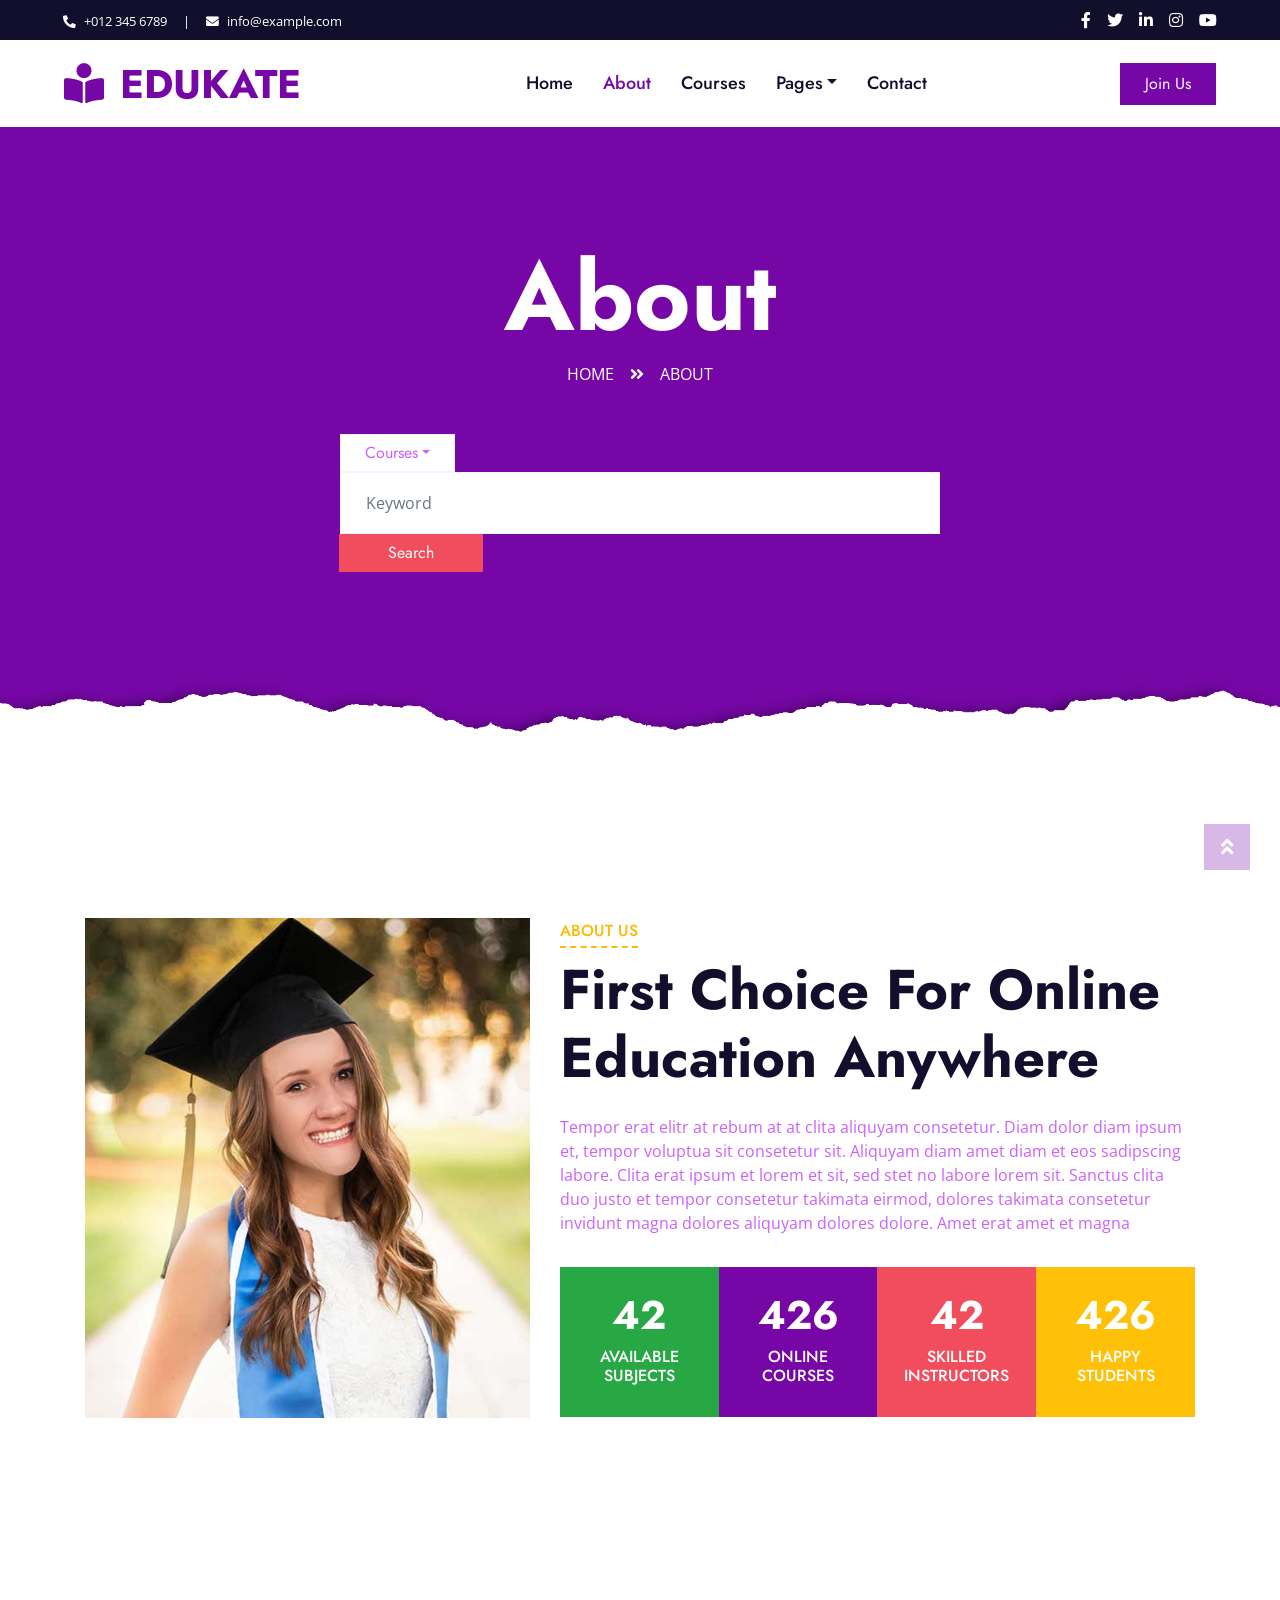
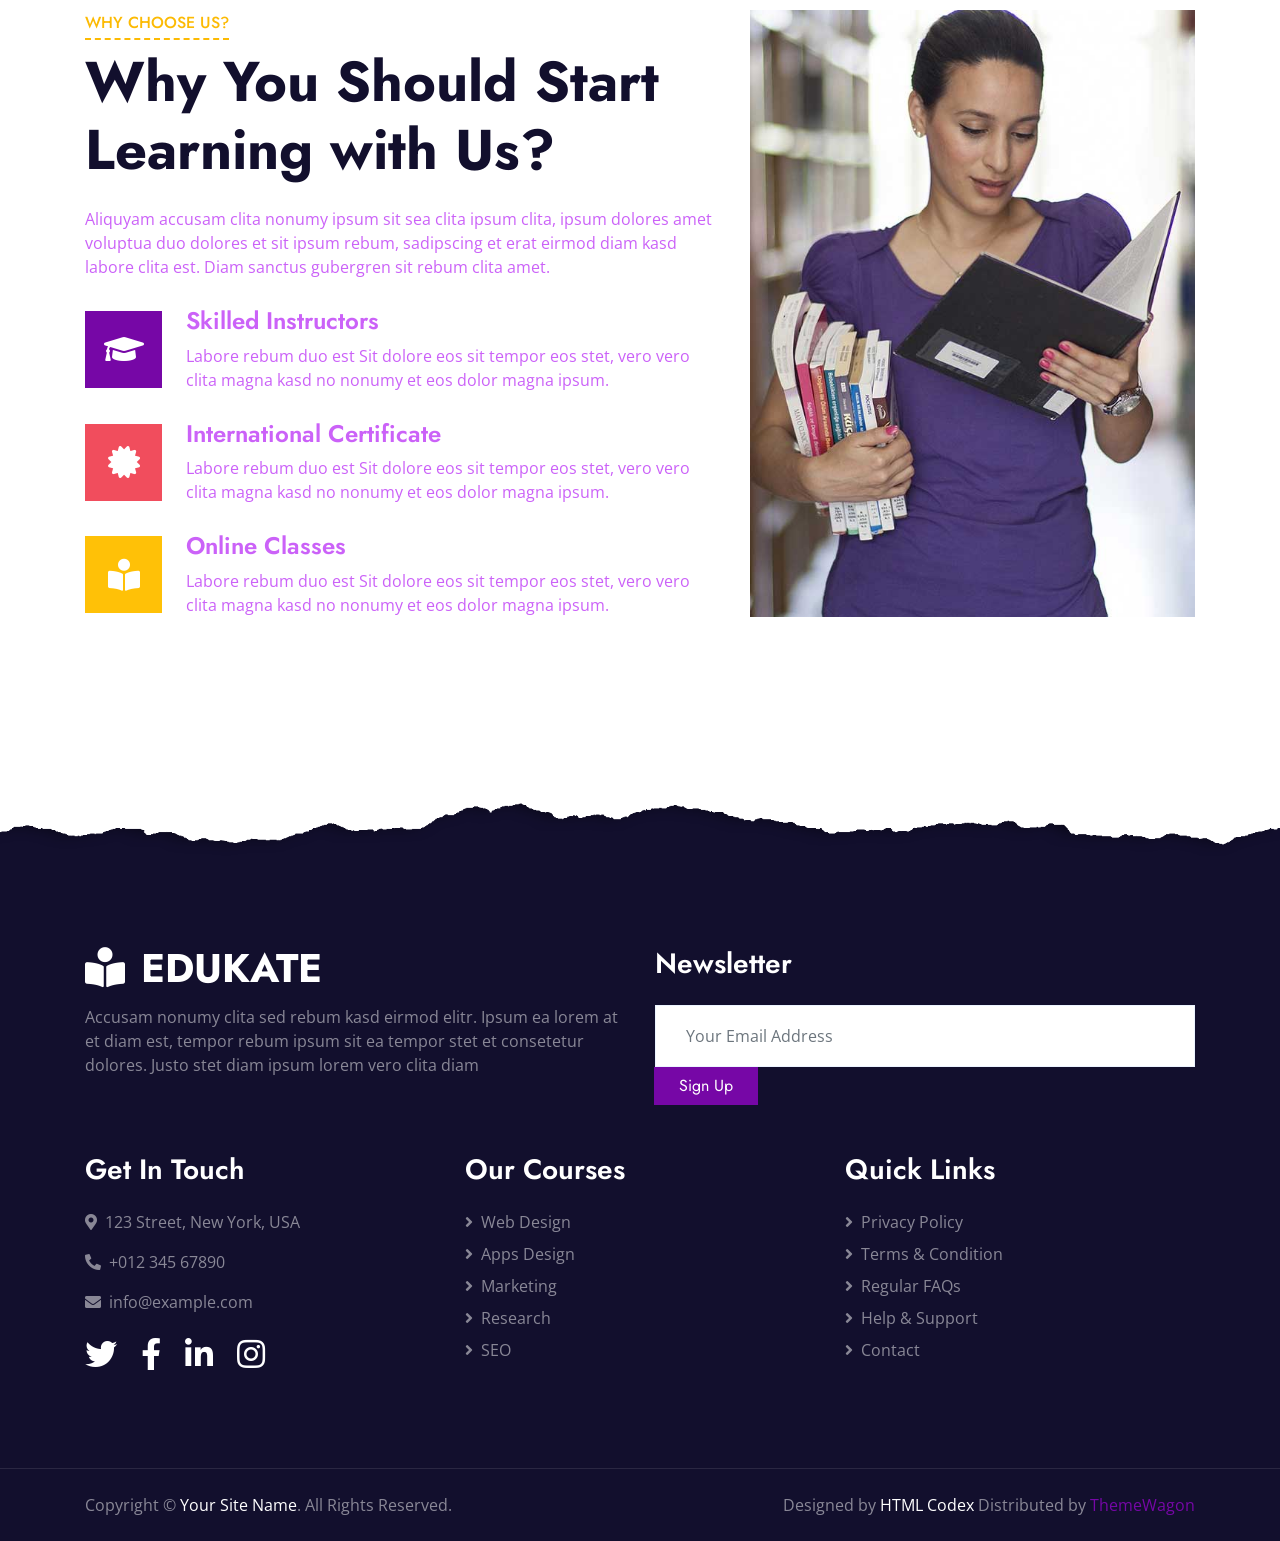
==== commit 76090a7b: "t" ====
--- a/about.html
+++ b/about.html
@@ -3,7 +3,8 @@
 
 <head>
     <meta charset="utf-8">
-    <title>Edukate - Online Education Website Template</title>
+    <title>PRODIGYHUB
+</title>
     <meta content="width=device-width, initial-scale=1.0" name="viewport">
     <meta content="Free HTML Templates" name="keywords">
     <meta content="Free HTML Templates" name="description">
--- a/css/style.css
+++ b/css/style.css
@@ -2377,7 +2377,12 @@
   background-color: #7607A6;
   border-color: #7607A6;
 }
-
+.btn-primary-new {
+  color: #fff;
+  width: 100%;
+  background-color: #7607A6;
+  border-color: #7607A6;
+}
 .btn-primary:hover {
   color: #fff;
   background-color: #CB62F8;
